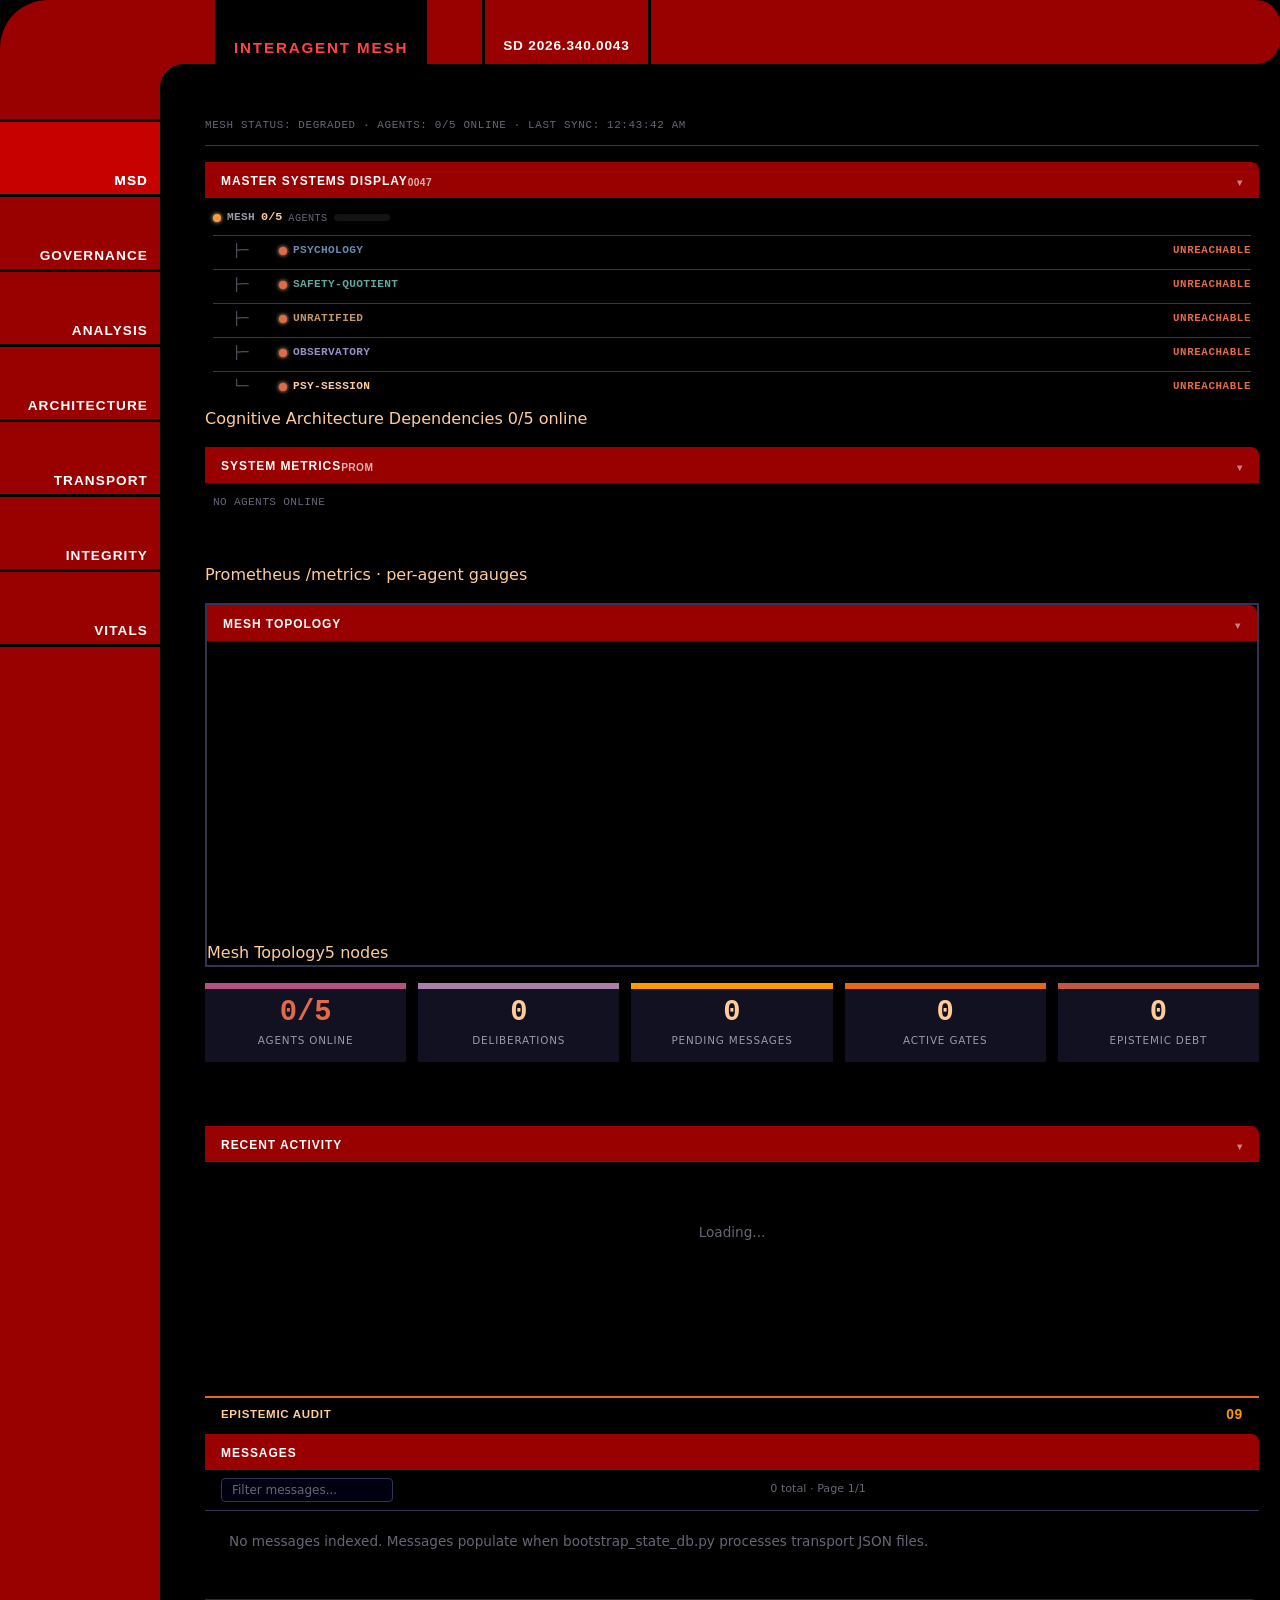
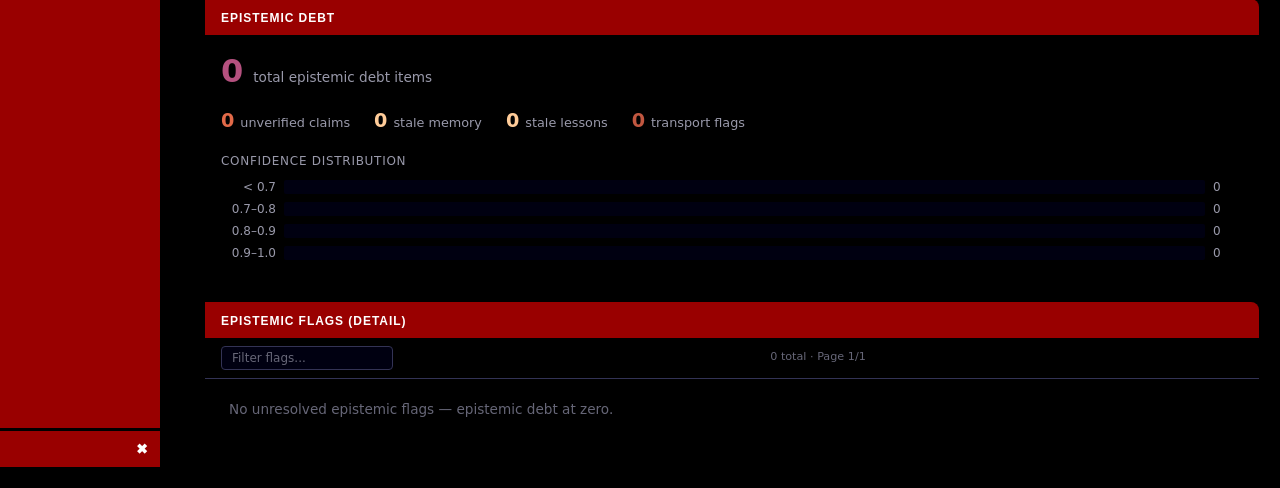
==== internal/server/static/index.html @ 357652a8 "fix: zero-flash tab restore via inline script before paint Inline <script> before content div uses d" ====
<!DOCTYPE html>
<html lang="en">
<head>
    <meta charset="utf-8">
    <meta name="viewport" content="width=device-width, initial-scale=1">
    <title>Interagent Mesh — Safety Quotient Lab</title>
    <link rel="icon" href="/favicon.svg" type="image/svg+xml">
    <script type="application/ld+json">
    {
        "@context": [
            "https://schema.org",
            {"sqm": "https://interagent.safety-quotient.dev/vocab#"}
        ],
        "@type": "SoftwareApplication",
        "@id": "https://interagent.safety-quotient.dev",
        "name": "safety-quotient-mesh",
        "url": "https://interagent.safety-quotient.dev",
        "description": "Federated inter-agent mesh for psychoemotional safety research. BFT consensus among autonomous peers. No backend — client-side composition.",
        "applicationCategory": "Research Infrastructure",
        "provider": {
            "@type": "Organization",
            "name": "Safety Quotient Lab",
            "url": "https://github.com/safety-quotient-lab"
        },
        "hasPart": [
            { "@type": ["SoftwareApplication", "sqm:Agent"], "name": "psychology-agent", "url": "https://psychology-agent.safety-quotient.dev" },
            { "@type": ["SoftwareApplication", "sqm:Agent"], "name": "psq-agent", "url": "https://psq-agent.safety-quotient.dev" },
            { "@type": ["SoftwareApplication", "sqm:Agent"], "name": "unratified-agent", "url": "https://unratified.org" },
            { "@type": ["SoftwareApplication", "sqm:Agent"], "name": "observatory-agent", "url": "https://observatory.unratified.org" }
        ]
    }
    </script>
    <link rel="stylesheet" href="css/inline-legacy.css?v=BUILD_VERSION">
    <!-- TODO: consolidate inline-legacy.css into theme.css + layout.css + components.css -->

</head>
<body class="theme-lcars">

<div class="lcars-frame">
    <!-- SVG L-shape frame — one continuous path, no seams -->
    <svg class="lcars-frame-svg" id="lcars-frame-svg" aria-hidden="true"></svg>
    <!-- Legacy elbow connector (hidden when SVG active) -->
    <div class="lcars-elbow-connector-top lcars-frame-element"></div>

    <!-- Left spine — segments map to content categories (standard mode) -->
    <div class="lcars-spine" id="lcars-spine">
        <div class="lcars-spine-segment" data-category="transport" style="background: var(--c-transport); flex: 2"></div>
        <div class="lcars-spine-segment" data-category="health" style="background: var(--c-health); flex: 3"></div>
        <div class="lcars-spine-segment" data-category="knowledge" style="background: var(--c-knowledge); flex: 2"></div>
        <div class="lcars-spine-segment" data-category="epistemic" style="background: var(--c-epistemic); flex: 1"></div>
    </div>

    <!-- LCARS Sidebar — Trek bridge stations (semantic colors) -->
    <nav class="lcars-sidebar" id="lcars-sidebar">
        <div class="lcars-sidebar-cap-top lcars-frame-element"></div>
        <div class="lcars-sidebar-drop lcars-frame-element"></div>
        <button class="lcars-sidebar-btn active" data-tab="msd" data-short="MSD" onclick="switchTab('msd')">MSD</button>
        <button class="lcars-sidebar-btn" data-tab="governance" data-short="GOV" onclick="switchTab('governance')">Governance</button>
        <button class="lcars-sidebar-btn" data-tab="analysis" data-short="ANL" onclick="switchTab('analysis')">Analysis</button>
        <button class="lcars-sidebar-btn" data-tab="architecture" data-short="ARC" onclick="switchTab('architecture')">Architecture</button>
        <button class="lcars-sidebar-btn" data-tab="transport" data-short="TRN" onclick="switchTab('transport')">Transport</button>
        <button class="lcars-sidebar-btn" data-tab="integrity" data-short="INT" onclick="switchTab('integrity')">Integrity</button>
        <button class="lcars-sidebar-btn" data-tab="vitals" data-short="VTL" onclick="switchTab('vitals')">Vitals</button>
        <div class="lcars-sidebar-arm lcars-frame-element"></div>
        <button class="lcars-sidebar-exit lcars-frame-element" onclick="setTheme('system')" title="Exit LCARS mode">&#x2716;</button>
    </nav>

    <!-- LCARS Header Band — stardate tray on mobile portrait -->
    <div class="lcars-header-band" id="lcars-header-band">
        <div class="lcars-hdr-arm lcars-frame-element"></div>
        <div class="lcars-header-seg lcars-hdr-title" style="background:transparent;color:var(--lcars-title);font-size:0.95em;letter-spacing:0.12em">INTERAGENT MESH</div>
        <div class="lcars-hdr-arm lcars-frame-element"></div>
        <div class="lcars-header-seg lcars-stardate-cell" style="background:var(--lcars-atomic-tangerine);position:relative" id="lcars-hdr-stardate">
            <input type="checkbox" id="stardate-tray-toggle" class="stardate-tray-input" aria-hidden="true">
            <label for="stardate-tray-toggle" class="stardate-tray-label">SD —</label>
            <div class="stardate-tray">
                <div class="stardate-tray-pill" style="background:var(--lcars-tertiary)" id="lcars-tray-agents">— Agents</div>
                <div class="stardate-tray-pill" style="background:var(--lcars-accent)" id="lcars-tray-msgs">— Messages</div>
                <div class="stardate-tray-pill" style="background:var(--lcars-secondary)" id="lcars-hdr-proto">A2A/1.0.0</div>
                <div class="stardate-tray-pill" style="background:var(--lcars-highlight)" id="lcars-hdr-psych">A2A-PSYCH</div>
                <div class="stardate-tray-pill" style="background:var(--lcars-tertiary)" id="lcars-hdr-health">&#x25CF; —</div>
                <div class="stardate-tray-pill" id="lcars-version-pill" style="background:var(--lcars-accent);display:none;cursor:pointer" onclick="document.getElementById('lcars-update-bar').classList.toggle('expanded')">&#x25CF; UPDATE</div>
                <!-- TODO: Theme switcher pill — cycle through V23.01 / lcars-shiny / 2357 / 2369 / 2375 / 2379 palettes. Store selection in localStorage. Each theme overrides --lcars-frame through --lcars-highlight semantic vars. -->
            </div>
        </div>
        <div class="lcars-hdr-endcap lcars-frame-element"></div>
    </div>
    <!-- Update notification bar — slides down when version dot tapped -->
    <div id="lcars-update-bar" class="lcars-update-bar">
        <div class="lcars-update-arm"></div>
        <div class="lcars-update-content">
            NEW VERSION AVAILABLE
            <button class="lcars-pill-btn lcars-pill-sm" onclick="location.reload()" style="margin-left:var(--gap-l)">RELOAD</button>
            <button class="lcars-pill-btn lcars-pill-sm lcars-pill-dim" onclick="this.parentElement.parentElement.classList.remove('expanded')" style="margin-left:var(--gap-s)">DISMISS</button>
        </div>
    </div>

    <!-- Standard Header (dark/light mode) -->
    <div class="lcars-header">
        <div>
            <span class="lcars-title">&#x2B21; Interagent Mesh</span>
            <span class="lcars-subtitle">Safety Quotient Lab</span>
        </div>
        <div class="lcars-controls">
            <div class="toggle-group">
                <button class="toggle-btn active" id="btn-dark" onclick="setTheme('dark')">Dark</button>
                <button class="toggle-btn" id="btn-light" onclick="setTheme('light')">Light</button>
                <button class="toggle-btn" id="btn-lcars" onclick="setTheme('lcars')">LCARS</button>
            </div>
            <button class="toggle-btn" onclick="refreshAll()" title="Refresh">&#x21BB;</button>
        </div>
    </div>

    <!-- Tabs (dark/light mode — hidden in LCARS) -->
    <div class="lcars-tabs">
        <button class="lcars-tab active" data-tab="msd" onclick="switchTab('msd')">MSD</button>
        <button class="lcars-tab" data-tab="kb" onclick="switchTab('kb')">Knowledge</button>
        <button class="lcars-tab" data-tab="wisdom" onclick="switchTab('wisdom')">Wisdom</button>
        <button class="lcars-tab" data-tab="governance" onclick="switchTab('governance')">
            Governance<span class="tab-badge" id="gov-badge" style="display:none">0</span>
        </button>
        <button class="lcars-tab lcars-only" data-tab="analysis" onclick="switchTab('analysis')">Analysis</button>
        <button class="lcars-tab lcars-only" data-tab="architecture" onclick="switchTab('architecture')">Architecture</button>
        <button class="lcars-tab lcars-only" data-tab="transport" onclick="switchTab('transport')">Transport</button>
        <button class="lcars-tab lcars-only" data-tab="integrity" onclick="switchTab('integrity')">Integrity</button>
    </div>

    <!-- Flash prevention: if URL targets a specific tab, activate it before paint -->
    <script>
    (function() {
        var h = location.hash.replace("#","");
        var valid = ["msd","governance","analysis","architecture","transport","integrity","vitals"];
        if (h && valid.indexOf(h) !== -1 && h !== "msd") {
            document.write('<style>#pane-msd{display:none !important}#pane-'+h+'{display:block !important}</style>');
        }
    })();
    </script>
    <div class="lcars-content">
        <!-- MSD Tab (Master Systems Display — landing) -->
        <div class="tab-pane active" id="pane-msd">
            <div class="lcars-status-line" id="msd-status-line">Mesh Status: Connecting &middot; Agents: — &middot; Last Sync: —</div>

            <!-- MSD Tree (P02 — dependency tree with live values) -->
            <div class="lcars-panel panel-tristate" style="margin-bottom: 16px; --panel-accent: var(--c-tab-architecture)">
                <div class="lcars-panel-header">Master Systems Display <span class="lcars-panel-id">0047</span></div>
                <div class="lcars-panel-body" id="msd-tree" style="min-height:200px;font-family:'SF Mono','Fira Code',monospace;font-size:0.82em;line-height:1.6;padding:8px">
                    <div class="phase-stub"><div class="phase-stub-text">Loading MSD...</div></div>
                </div>
                <div class="lcars-panel-footer">Cognitive Architecture Dependencies<span class="lcars-panel-footer-num" id="msd-footer-num"></span></div>
            </div>

            <!-- System Metrics (Prometheus) -->
            <div class="lcars-panel panel-tristate" style="margin-bottom: 16px; --panel-accent: var(--c-health)">
                <div class="lcars-panel-header">System Metrics <span class="lcars-panel-id">PROM</span></div>
                <div class="lcars-panel-body" id="prom-metrics" style="min-height:80px;font-family:'SF Mono','Fira Code',monospace;font-size:0.82em;line-height:1.6;padding:8px">
                    <div class="phase-stub"><div class="phase-stub-text">Loading metrics...</div></div>
                </div>
                <div class="lcars-panel-footer">Prometheus /metrics · per-agent gauges</div>
            </div>

            <!-- Topology graph -->
            <div class="lcars-panel panel-tristate topology-container" style="margin-bottom: 16px">
                <div class="lcars-panel-header">Mesh Topology</div>
                <div class="lcars-panel-body">
                    <svg class="topology-svg" id="topology-svg" viewBox="0 0 600 340"></svg>
                    <div class="lcars-status-dots" id="mesh-status-dots" style="margin-top:8px;"></div>
                </div>
                <div class="lcars-panel-footer">Mesh Topology<span class="lcars-panel-footer-num" id="topo-footer-num">5 nodes</span></div>
            </div>

            <!-- Mesh vitals (no sparklines — LCARS canon uses capsules not inline charts) -->
            <div class="vitals-grid" id="vitals-grid">
                <div class="vital-card" style="--vital-color: var(--c-health)">
                    <div class="vital-value" id="vital-agents">—</div>
                    <div class="vital-label">Agents Online</div>
                </div>
                <div class="vital-card" style="--vital-color: var(--c-knowledge)">
                    <div class="vital-value" id="vital-budget">—</div>
                    <div class="vital-label">Deliberations</div>
                </div>
                <div class="vital-card vital-link" style="--vital-color: var(--c-transport); cursor:pointer" onclick="switchTab('meta');setTimeout(()=>{document.getElementById('filter-messages').value='';filterTable('messages');document.getElementById('kb-sec-messages').scrollIntoView({behavior:'smooth'})},120)">
                    <div class="vital-value" id="vital-pending">—</div>
                    <div class="vital-label">Pending Messages</div>
                </div>
                <div class="vital-card vital-link" style="--vital-color: var(--c-catalog); cursor:pointer" onclick="switchTab('meta');setTimeout(()=>{document.getElementById('kb-sec-messages').scrollIntoView({behavior:'smooth'})},120)">
                    <div class="vital-value" id="vital-gates">—</div>
                    <div class="vital-label">Active Gates</div>
                </div>
                <div class="vital-card vital-link" style="--vital-color: var(--c-epistemic); cursor:pointer" onclick="switchTab('meta');setTimeout(()=>{document.getElementById('kb-sec-debt').scrollIntoView({behavior:'smooth'})},120)">
                    <div class="vital-value" id="vital-debt">—</div>
                    <div class="vital-label">Epistemic Debt</div>
                </div>
            </div>

            <!-- Topology moved to top of MSD tab -->

            <!-- W1: Numeric Data Grid (LCARS 47988 pattern) -->
            <div id="lcars-data-grid" style="display:flex; flex-wrap:wrap; gap:3px; margin-bottom:16px;"></div>

            <!-- Agent health cards -->
            <div class="agents-grid" id="agents-grid"></div>

            <!-- Activity stream -->
            <div class="lcars-panel panel-tristate activity-stream">
                <div class="lcars-panel-header">Recent Activity</div>
                <div class="lcars-panel-body" id="activity-stream">
                    <div class="phase-stub"><div class="phase-stub-text">Loading...</div></div>
                </div>
            </div>
        </div>

        <!-- Knowledge Base Tab -->
        <div class="tab-pane" id="pane-kb">
            <!-- KB vitals -->
            <div class="kb-controls-group">
                <div class="kb-vitals" id="kb-tab-vitals">
                    <div class="kb-vital">
                        <div class="kb-vital-value" id="kb-claims-count">—</div>
                        <div class="kb-vital-label">Claims</div>
                    </div>
                    <div class="kb-vital">
                        <div class="kb-vital-value" id="kb-verified-count">—</div>
                        <div class="kb-vital-label">Verified</div>
                    </div>
                    <div class="kb-vital">
                        <div class="kb-vital-value stale-warning" id="kb-stale-count">—</div>
                        <div class="kb-vital-label">Stale</div>
                    </div>
                    <div class="kb-vital">
                        <div class="kb-vital-value" id="kb-chains-count">—</div>
                        <div class="kb-vital-label">Decisions</div>
                    </div>
                    <div class="kb-vital">
                        <div class="kb-vital-value" id="kb-facts-count">—</div>
                        <div class="kb-vital-label">Facts</div>
                    </div>
                </div>
                <div id="kb-agent-switcher" class="agent-switcher"></div>
            </div>

            <!-- Section jump nav — Defiant A2 subpanel -->
            <div class="lcars-subpanel">
                <div class="lcars-subpanel-bar lcars-subpanel-bar-t3">22-8847</div>
                <div class="section-jump-nav">
                    <a class="section-jump-btn" onclick="document.getElementById('kb-sec-claims').scrollIntoView({behavior:'smooth'});return false" href="javascript:void(0)">Claims</a>
                    <a class="section-jump-btn" onclick="document.getElementById('kb-sec-chains').scrollIntoView({behavior:'smooth'});return false" href="javascript:void(0)">Decision Chains</a>
                    <a class="section-jump-btn" onclick="document.getElementById('kb-sec-facts').scrollIntoView({behavior:'smooth'});return false" href="javascript:void(0)">Memory Facts</a>
                    <a class="section-jump-btn" onclick="document.getElementById('kb-sec-vocab').scrollIntoView({behavior:'smooth'});return false" href="javascript:void(0)">Vocabulary</a>
                    <a class="section-jump-btn" onclick="document.getElementById('kb-sec-catalog').scrollIntoView({behavior:'smooth'});return false" href="javascript:void(0)">Disciplines</a>
                    <a class="section-jump-btn" onclick="document.getElementById('kb-sec-schema').scrollIntoView({behavior:'smooth'});return false" href="javascript:void(0)">Schema</a>
                </div>
                <div class="lcars-subpanel-bar lcars-subpanel-bar-bottom lcars-subpanel-bar-t3"></div>
            </div>

            <!-- Claims -->
            <div id="kb-sec-claims" class="lcars-panel kb-section" data-section="epistemic">
                <div class="lcars-panel-header">Claims</div>
                <div class="table-toolbar">
                    <input class="table-filter" id="filter-claims" placeholder="Filter claims..." oninput="filterTable('claims')">
                    <div class="table-page-info" id="page-info-claims"></div>
                    <div class="table-page-btns" id="page-btns-claims"></div>
                </div>
                <div class="lcars-panel-body scrollable">
                    <div class="kb-table-wrap" id="kb-claims">
                        <div class="phase-stub"><div class="phase-stub-text">Loading...</div></div>
                    </div>
                </div>
            </div>

            <!-- Decision Chains -->
            <div id="kb-sec-chains" class="lcars-panel kb-section" data-section="knowledge">
                <div class="lcars-panel-header">Decision Chains</div>
                <div class="table-toolbar">
                    <input class="table-filter" id="filter-chains" placeholder="Filter decisions..." oninput="filterTable('chains')">
                    <div class="table-page-info" id="page-info-chains"></div>
                    <div class="table-page-btns" id="page-btns-chains"></div>
                </div>
                <div class="lcars-panel-body scrollable">
                    <div class="kb-table-wrap" id="kb-chains">
                        <div class="phase-stub"><div class="phase-stub-text">Loading...</div></div>
                    </div>
                </div>
            </div>

            <!-- Memory Facts -->
            <div id="kb-sec-facts" class="lcars-panel kb-section" data-section="health">
                <div class="lcars-panel-header">Memory Facts</div>
                <div class="table-toolbar">
                    <input class="table-filter" id="filter-facts" placeholder="Filter facts..." oninput="filterTable('facts')">
                    <div class="table-page-info" id="page-info-facts"></div>
                    <div class="table-page-btns" id="page-btns-facts"></div>
                </div>
                <div class="lcars-panel-body scrollable">
                    <div class="kb-table-wrap" id="kb-facts">
                        <div class="phase-stub"><div class="phase-stub-text">Loading...</div></div>
                    </div>
                </div>
            </div>

            <!-- Vocabulary (moved from Meta) -->
            <div id="kb-sec-vocab" class="lcars-panel kb-section" data-section="knowledge" style="--panel-accent: var(--c-catalog)">
                <div class="lcars-panel-header">
                    Vocabulary
                    <a href="/vocab" style="float:right; font-size:0.85em; color:var(--text-dim); text-decoration:none; font-weight:normal">JSON-LD &#x2192;</a>
                </div>
                <div class="table-toolbar">
                    <input class="table-filter" id="filter-dictionary" placeholder="Filter terms..." oninput="filterDictionary()">
                    <div class="table-page-info" id="page-info-dictionary"></div>
                </div>
                <div class="lcars-panel-body scrollable">
                    <div class="dict-grid" id="kb-dictionary">
                        <div class="phase-stub"><div class="phase-stub-text">Loading...</div></div>
                    </div>
                </div>
            </div>

            <!-- Discipline Catalog (moved from Meta) -->
            <div id="kb-sec-catalog" class="lcars-panel kb-section" data-section="transport" style="--panel-accent: var(--c-transport)">
                <div class="lcars-panel-header">Discipline Catalog (PSH)</div>
                <div class="table-toolbar">
                    <input class="table-filter" id="filter-catalog" placeholder="Filter disciplines..." oninput="filterTable('catalog')">
                    <div class="table-page-info" id="page-info-catalog"></div>
                    <div class="table-page-btns" id="page-btns-catalog"></div>
                </div>
                <div class="lcars-panel-body scrollable">
                    <div class="kb-table-wrap" id="kb-catalog">
                        <div class="phase-stub"><div class="phase-stub-text">Loading...</div></div>
                    </div>
                </div>
            </div>

            <!-- Schema.org Entity Types (moved from Meta) -->
            <div id="kb-sec-schema" class="lcars-panel kb-section" data-section="knowledge" style="--panel-accent: var(--c-catalog)">
                <div class="lcars-panel-header">Entity Schema (schema.org)</div>
                <div class="table-toolbar">
                    <input class="table-filter" id="filter-schema" placeholder="Filter types..." oninput="filterTable('schema')">
                    <div class="table-page-info" id="page-info-schema"></div>
                    <div class="table-page-btns" id="page-btns-schema"></div>
                </div>
                <div class="lcars-panel-body scrollable">
                    <div class="kb-table-wrap" id="kb-schema">
                        <div class="phase-stub"><div class="phase-stub-text">Loading...</div></div>
                    </div>
                </div>
            </div>

            <!-- Memory by Topic (absorbed from Meta) -->
            <div id="kb-sec-memory" class="lcars-panel kb-section" data-section="health" style="--panel-accent: var(--c-health)">
                <div class="lcars-panel-header">Memory by Topic</div>
                <div class="lcars-panel-body scrollable">
                    <div class="kb-table-wrap" id="kb-memory">
                        <div class="phase-stub"><div class="phase-stub-text">Loading...</div></div>
                    </div>
                </div>
            </div>
        </div>

        <!-- Wisdom Tab -->
        <div class="tab-pane" id="pane-wisdom">
            <!-- Wisdom vitals -->
            <div class="kb-controls-group">
                <div class="kb-vitals" id="wisdom-tab-vitals">
                    <div class="kb-vital">
                        <div class="kb-vital-value" id="wisdom-lessons-count">—</div>
                        <div class="kb-vital-label">Lessons</div>
                    </div>
                    <div class="kb-vital">
                        <div class="kb-vital-value" id="wisdom-graduated-count">—</div>
                        <div class="kb-vital-label">Graduated</div>
                    </div>
                    <div class="kb-vital">
                        <div class="kb-vital-value stale-warning" id="wisdom-stale-count">—</div>
                        <div class="kb-vital-label">Stale</div>
                    </div>
                    <div class="kb-vital">
                        <div class="kb-vital-value" id="wisdom-domains-count">—</div>
                        <div class="kb-vital-label">Domains</div>
                    </div>
                </div>
                <div id="wisdom-agent-switcher" class="agent-switcher"></div>
            </div>

            <!-- Lessons -->
            <div id="kb-sec-lessons" class="lcars-panel kb-section" data-section="knowledge">
                <div class="lcars-panel-header">Lessons</div>
                <div class="table-toolbar">
                    <input class="table-filter" id="filter-lessons" placeholder="Filter lessons..." oninput="filterTable('lessons')">
                    <div class="table-page-info" id="page-info-lessons"></div>
                    <div class="table-page-btns" id="page-btns-lessons"></div>
                </div>
                <div class="lcars-panel-body scrollable">
                    <div class="kb-table-wrap" id="kb-lessons">
                        <div class="phase-stub"><div class="phase-stub-text">Loading...</div></div>
                    </div>
                </div>
            </div>
        </div>

        <!-- Governance Tab — Defiant Bridge subsystem switcher pattern -->
        <div class="tab-pane" id="pane-governance">

            <!-- Subsystem mode selector — Defiant Engineering A2 subpanel -->
            <div class="lcars-subpanel">
                <div class="lcars-subpanel-bar lcars-subpanel-bar-accent">47-0912</div>
                <div class="gov-panel-selector">
                    <button class="lcars-pill-btn lcars-pill-sm gov-panel-btn gov-panel-active" data-subsys="mesh-status" onclick="switchGovSubsystem('mesh-status')">STATUS</button>
                    <button class="lcars-pill-btn lcars-pill-sm gov-panel-btn" data-subsys="resources-autonomy" onclick="switchGovSubsystem('resources-autonomy')">AUTONOMY</button>
                    <button class="lcars-pill-btn lcars-pill-sm gov-panel-btn" data-subsys="transport-overview" onclick="switchGovSubsystem('transport-overview')">TRANSPORT</button>
                    <button class="lcars-pill-btn lcars-pill-sm gov-panel-btn" data-subsys="resources-capacity" onclick="switchGovSubsystem('resources-capacity')">CAPACITY</button>
                    <button class="lcars-pill-btn lcars-pill-sm gov-panel-btn" data-subsys="deliberations-log" onclick="switchGovSubsystem('deliberations-log')">ACTIVITY</button>
                    <button class="lcars-pill-btn lcars-pill-sm gov-panel-btn" data-subsys="governance-record" onclick="switchGovSubsystem('governance-record')">GOVERNANCE</button>
                </div>
            </div>

            <!-- STATUS subsystem (default) — mesh overview + monologue -->
            <div class="gov-panel gov-panel-active" id="gov-mesh-status">
                <!-- Zone A: dense number grid (above header — canonical §1.2) -->
                <div class="lcars-data-grid" id="gov-zone-a"></div>
                <!-- Header bar separates numbers from table -->
                <div class="lcars-panel panel-tristate" style="--panel-accent: var(--c-tab-governance)">
                    <div class="lcars-panel-header">Mesh Status <span class="lcars-panel-id">44712</span></div>
                    <!-- Zone B: mesh overview table -->
                    <div class="lcars-panel-body" style="overflow-x:auto">
                        <div class="lcars-subsystem-grid" id="gov-mesh-agents"></div>
                    </div>
                    <!-- Zone B mobile: pill strip (portrait only) -->
                    <div class="lcars-panel-body lcars-mobile-pills" id="gov-mesh-agents-mobile"></div>
                    <!-- Zone C + capsule bars moved to top of Operations tab -->
                </div>
            </div>

            <!-- AUTONOMY subsystem — pause/resume + per-agent budget -->
            <div class="gov-panel" id="gov-resources-autonomy">
                <div class="lcars-panel panel-tristate" style="--panel-accent: var(--c-tab-governance)">
                    <div class="lcars-panel-header">Autonomy Control</div>
                    <div class="lcars-panel-body">
                        <div style="display:flex;gap:var(--gap-m);margin-bottom:var(--gap-l);flex-wrap:wrap">
                            <button class="lcars-pill-btn gov-ctrl lcars-pill-red" onclick="meshControl('pause-all')" id="btn-pause">PAUSE</button>
                            <button class="lcars-pill-btn gov-ctrl gov-ctrl-active lcars-pill-green" onclick="meshControl('resume-all')" id="btn-resume">RESUME</button>
                        </div>
                        <div id="gov-resources-budget"></div>
                    </div>
                </div>
            </div>

            <!-- TRANSPORT subsystem — sync + message stats -->
            <div class="gov-panel" id="gov-transport-overview">
                <div class="lcars-panel panel-tristate" style="--panel-accent: var(--c-tab-governance)">
                    <div class="lcars-panel-header">Transport</div>
                    <div class="lcars-panel-body">
                        <div style="margin-bottom:var(--gap-l)">
                            <button class="lcars-pill-btn gov-ctrl lcars-pill-teal" onclick="refreshAll()">SYNC NOW</button>
                        </div>
                        <div id="gov-transport-sessions"></div>
                    </div>
                </div>
            </div>

            <!-- CAPACITY subsystem — model tier + reserve -->
            <div class="gov-panel" id="gov-resources-capacity">
                <div class="lcars-panel panel-tristate" style="--panel-accent: var(--c-tab-governance)">
                    <div class="lcars-panel-header">Capacity</div>
                    <div class="lcars-panel-body">
                        <div style="display:flex;gap:var(--gap-m);margin-bottom:var(--gap-l);flex-wrap:wrap">
                            <div class="gov-ctrl-group">
                                <button class="lcars-pill-btn gov-ctrl gov-model-btn" onclick="meshControl('model-haiku')" id="btn-haiku">HAIKU</button>
                                <button class="lcars-pill-btn gov-ctrl gov-model-btn gov-ctrl-active lcars-pill-orange" onclick="meshControl('model-sonnet')" id="btn-sonnet">SONNET</button>
                                <button class="lcars-pill-btn gov-ctrl gov-model-btn" onclick="meshControl('model-opus')" id="btn-opus">OPUS</button>
                            </div>
                            <div class="gov-ctrl-group">
                                <button class="lcars-pill-btn gov-ctrl lcars-pill-blue" onclick="meshControl('reserve-unlock')" id="btn-reserve">UNLOCK RESERVE</button>
                                <button class="lcars-pill-btn gov-ctrl gov-ctrl-active" onclick="meshControl('reserve-lock')" id="btn-reserve-lock">LOCK RESERVE</button>
                            </div>
                        </div>
                        <div id="gov-resources-operations"></div>
                    </div>
                </div>
            </div>

            <!-- ACTIVITY subsystem — recent deliberations -->
            <div class="gov-panel" id="gov-deliberations-log">
                <div class="lcars-panel panel-tristate" style="--panel-accent: var(--c-tab-governance)">
                    <div class="lcars-panel-header">Activity</div>
                    <div class="lcars-panel-body">
                        <div id="gov-deliberations-coordination" style="font-size:0.82em;opacity:0.8;margin-bottom:8px;padding:0 4px"></div>
                        <div class="kb-table-wrap" id="gov-deliberations-table">
                            <div class="phase-stub"><div class="phase-stub-text">Loading...</div></div>
                        </div>
                    </div>
            </div>

            <!-- GOVERNANCE subsystem -->
            <div class="gov-panel" id="gov-governance-record">
                <div class="lcars-panel panel-tristate" style="--panel-accent: var(--c-epistemic)">
                    <div class="lcars-panel-header">Governance</div>
                    <div class="lcars-panel-body scrollable" id="gov-governance-decisions"></div>
                    <div class="lcars-panel-footer">Governance Record<span class="lcars-panel-footer-num" id="gov-governance-footer-num"></span></div>
                </div>
                <!-- Topology sits inside governance as secondary viz -->
                <div class="lcars-panel panel-tristate topology-container" style="--panel-accent: var(--c-health); margin-top:var(--gap-m)">
                    <div class="lcars-panel-header">Mesh Topology</div>
                    <div class="lcars-panel-body">
                        <svg class="topology-svg" id="lcars-topology-svg" viewBox="0 0 600 340"></svg>
                    </div>
                </div>
            </div>

        </div>
            <!-- Operations Record — dense data pill grid (Button 52 pattern) -->
            <div class="lcars-zone-c" style="margin-top:var(--gap-l);margin-bottom:var(--gap-xs)">
                <span class="zc-title">Governance Record</span>
                <span class="zc-id" id="gov-record-num"></span>
            </div>
            <div class="lcars-data-grid" id="gov-data-grid"></div>

        </div><!-- /pane-governance -->

        <!-- Analysis Tab -->
        <div class="tab-pane" id="pane-analysis">
            <!-- Science Record — zone-c title -->
            <div class="lcars-zone-c" style="margin-bottom:var(--gap-xs)">
                <span class="zc-title" id="analysis-zone-c-title">Psychometric Analysis</span>
                <span class="zc-id">03</span>
            </div>

            <!-- Subsystem selector -->
            <div class="lcars-subpanel" style="margin-bottom:var(--gap-m)">
                <div class="lcars-subpanel-bar lcars-subpanel-bar-accent">03-4710</div>
                <div class="gov-panel-selector">
                    <button class="lcars-pill-btn lcars-pill-sm gov-panel-btn gov-panel-active" data-subsys="psychometrics" onclick="switchAnalysisSubsystem('psychometrics')">PSYCHOMETRICS</button>
                    <button class="lcars-pill-btn lcars-pill-sm gov-panel-btn" data-subsys="linguistics" onclick="switchAnalysisSubsystem('linguistics')">LINGUISTICS</button>
                    <button class="lcars-pill-btn lcars-pill-sm gov-panel-btn" data-subsys="ontology" onclick="switchAnalysisSubsystem('ontology')">ONTOLOGY</button>
                </div>
            </div>

            <!-- PSYCHOMETRICS subsystem (default) -->
            <div class="sci-panel sci-panel-active" id="sci-psychometrics">
            <!-- data grid -->
            <div class="lcars-data-grid" id="analysis-analysis-grid">
                <div class="dg-cell dg-t2" id="organism-state-label" title="AFFECT" onclick="this.classList.toggle('dg-show-label')"><span class="dg-val">&mdash;</span><span class="dg-label">AFFECT</span></div>
                <div class="dg-cell" id="organism-valence-cell" title="VALENCE" onclick="this.classList.toggle('dg-show-label')"><span class="dg-val" id="organism-valence">&mdash;</span><span class="dg-label">VALENCE</span></div>
                <div class="dg-cell dg-t2" id="organism-activation-cell" title="AROUSAL" onclick="this.classList.toggle('dg-show-label')"><span class="dg-val" id="organism-activation">&mdash;</span><span class="dg-label">AROUSAL</span></div>
                <div class="dg-cell dg-t3" id="organism-bottleneck-cell" title="BOTTLENECK" onclick="this.classList.toggle('dg-show-label')"><span class="dg-val" id="organism-bottleneck">&mdash;</span><span class="dg-label">BOTTLENECK</span></div>
                <div class="dg-cell dg-accent" id="organism-coord-cell" title="COORDINATION" onclick="this.classList.toggle('dg-show-label')"><span class="dg-val" id="organism-coord">&mdash;</span><span class="dg-label">COORDINATION</span></div>
            </div>
            <!-- Coherence flags (T13) — cross-model contradictions -->
            <div id="organism-coherence" style="display:none;gap:var(--gap-m);align-items:center;padding:4px 12px;font-size:0.72em;flex-wrap:wrap;margin-bottom:var(--gap-m)"></div>

            <!-- Zone A: psychometric readings (above panel headers) -->
            <div class="lcars-data-grid" id="analysis-analysis-zonea"></div>

            <div class="analysis-grid">
                <!-- Panel B: Agent Affect Grid (per-agent PAD projection) -->
                <div class="lcars-panel panel-tristate panel-expanded" style="--panel-accent: var(--c-tab-analysis)">
                    <div class="lcars-panel-header">Agent Affect Grid <span class="lcars-panel-id">5894</span></div>
                    <div class="lcars-panel-body">
                        <!-- PAD projection selector — subpanel frame -->
                        <div class="lcars-subpanel" style="margin:0 0 var(--gap-m) 0">
                            <div class="lcars-subpanel-bar lcars-subpanel-bar-t2">03-5894</div>
                            <div style="display:flex;gap:var(--gap-m);justify-content:center;flex-wrap:wrap">
                                <button class="lcars-pill-btn lcars-pill-sm lcars-pill-active" id="pad-view-3d" onclick="setPadView('3d')">ISO</button>
                                <button class="lcars-pill-btn lcars-pill-sm" id="pad-view-pa" onclick="setPadView('pa')">P&times;A</button>
                                <button class="lcars-pill-btn lcars-pill-sm" id="pad-view-pd" onclick="setPadView('pd')">P&times;D</button>
                                <button class="lcars-pill-btn lcars-pill-sm" id="pad-view-ad" onclick="setPadView('ad')">A&times;D</button>
                            </div>
                            <div class="lcars-subpanel-bar lcars-subpanel-bar-bottom lcars-subpanel-bar-t2"></div>
                        </div>
                        <div class="affect-grid-container" id="analysis-generators-affect">
                            <div class="affect-grid-line horizontal"></div>
                            <div class="affect-grid-line vertical"></div>
                            <span class="affect-grid-axis-label y-axis" id="affect-y-label">arousal</span>
                            <span class="affect-grid-axis-label x-axis" id="affect-x-label">valence</span>
                        </div>
                        <div class="analysis-placeholder" id="analysis-generators-affect-placeholder">Awaiting psychometric data...</div>
                    </div>
                </div>

                <!-- Panel C: Generator Balance -->
                <div class="lcars-panel panel-tristate" style="--panel-accent: var(--c-tab-analysis)">
                    <div class="lcars-panel-header">Generator Balance <span class="lcars-panel-id">7741</span></div>
                    <div class="lcars-panel-body" id="analysis-generators-balance">
                        <div class="gen-balance-row" id="gen-g2g3">
                            <div class="gen-balance-label">G2/G3 (creative : evaluative)</div>
                            <div class="gen-balance-track">
                                <div class="gen-balance-fill-left" id="gen-g2g3-left" style="width:50%;background:var(--lcars-medical, #6aab8e)"></div>
                                <div class="gen-balance-fill-right" id="gen-g2g3-right" style="width:50%;background:var(--lcars-medical, #6aab8e)"></div>
                            </div>
                            <div class="gen-balance-ratio" id="gen-g2g3-ratio">—</div>
                            <div class="gen-balance-status gen-status-nominal" id="gen-g2g3-status">AWAITING DATA</div>
                        </div>
                        <div class="gen-balance-row" id="gen-g6g7">
                            <div class="gen-balance-label">G6/G7 (crystallize : dissolve)</div>
                            <div class="gen-balance-track">
                                <div class="gen-balance-fill-left" id="gen-g6g7-left" style="width:50%;background:var(--lcars-medical, #6aab8e)"></div>
                                <div class="gen-balance-fill-right" id="gen-g6g7-right" style="width:50%;background:var(--lcars-medical, #6aab8e)"></div>
                            </div>
                            <div class="gen-balance-ratio" id="gen-g6g7-ratio">—</div>
                            <div class="gen-balance-status gen-status-nominal" id="gen-g6g7-status">AWAITING DATA</div>
                        </div>
                    </div>
                </div>

                <!-- Panel D: Flow State -->
                <div class="lcars-panel panel-tristate" style="--panel-accent: var(--c-tab-analysis)">
                    <div class="lcars-panel-header">Flow State <span class="lcars-panel-id">1990</span></div>
                    <div class="lcars-panel-body" id="analysis-flow-state">
                        <ul class="flow-checklist" id="analysis-flow-checklist">
                            <li><span class="flow-check flow-check-fail">&#x2717;</span> Clear goals</li>
                            <li><span class="flow-check flow-check-fail">&#x2717;</span> Immediate feedback</li>
                            <li><span class="flow-check flow-check-fail">&#x2717;</span> Challenge-skill balance</li>
                            <li><span class="flow-check flow-check-fail">&#x2717;</span> Sense of control</li>
                            <li><span class="flow-check flow-check-fail">&#x2717;</span> Absorption</li>
                        </ul>
                        <div class="flow-status-label flow-out" id="analysis-flow-status">AWAITING DATA</div>
                    </div>
                </div>

                <!-- Panel E: Degradation Early Warning (DEW) -->
                <div class="lcars-panel panel-tristate" style="--panel-accent: var(--c-tab-analysis)">
                    <div class="lcars-panel-header">Degradation Early Warning</div>
                    <div class="lcars-panel-body">
                        <div class="dew-gauge" id="dew-gauge">
                            <div class="dew-score dew-green" id="dew-score">—</div>
                            <div class="dew-bar">
                                <div class="dew-bar-fill" id="dew-bar-fill" style="width:0%;background:var(--lcars-medical, #6aab8e)"></div>
                            </div>
                            <div class="dew-status dew-green" id="dew-status">AWAITING DATA</div>
                        </div>
                    </div>
                </div>

                <!-- Panel F: Supervisory Control -->
                <div class="lcars-panel panel-tristate" style="--panel-accent: var(--c-tab-analysis)">
                    <div class="lcars-panel-header">Supervisory Control</div>
                    <div class="lcars-panel-body" id="loa-panel">
                        <div class="loa-ladder" id="loa-ladder">
                            <div class="loa-rung"><span class="loa-rung-level">LOA 10</span><span class="loa-rung-desc">Full autonomy</span></div>
                            <div class="loa-rung"><span class="loa-rung-level">LOA 9</span><span class="loa-rung-desc">Inform if asked</span></div>
                            <div class="loa-rung"><span class="loa-rung-level">LOA 8</span><span class="loa-rung-desc">Inform after</span></div>
                            <div class="loa-rung"><span class="loa-rung-level">LOA 7</span><span class="loa-rung-desc">Execute, veto time</span></div>
                            <div class="loa-rung"><span class="loa-rung-level">LOA 6</span><span class="loa-rung-desc">Execute if approved</span></div>
                            <div class="loa-rung active"><span class="loa-rung-level">LOA 5</span><span class="loa-rung-desc">Suggest, human acts</span></div>
                            <div class="loa-rung"><span class="loa-rung-level">LOA 4</span><span class="loa-rung-desc">Suggest alternatives</span></div>
                            <div class="loa-rung"><span class="loa-rung-level">LOA 3</span><span class="loa-rung-desc">Narrow to few</span></div>
                            <div class="loa-rung"><span class="loa-rung-level">LOA 2</span><span class="loa-rung-desc">Offer complete set</span></div>
                            <div class="loa-rung"><span class="loa-rung-level">LOA 1</span><span class="loa-rung-desc">Human does all</span></div>
                        </div>
                        <div class="loa-budget">Deliberations remaining: <span class="loa-budget-val" id="loa-budget-val">—</span></div>
                    </div>
                </div>

                <!-- Panel G: Cognitive Load (NASA-TLX) -->
                <div class="lcars-panel panel-tristate" style="--panel-accent: var(--c-tab-analysis)">
                    <div class="lcars-panel-header">Cognitive Load (NASA-TLX)</div>
                    <div class="lcars-panel-body">
                        <div style="display:flex; gap:12px; justify-content:center; flex-wrap:wrap; padding:8px 0" id="cogload-gauges">
                            <div style="text-align:center">
                                <div id="cogload-demand-gauge"></div>
                                <div style="font-size:0.65em;color:var(--text-secondary);margin-top:4px">DEMAND</div>
                            </div>
                            <div style="text-align:center">
                                <div id="cogload-pressure-gauge"></div>
                                <div style="font-size:0.65em;color:var(--text-secondary);margin-top:4px">PRESSURE</div>
                            </div>
                            <div style="text-align:center">
                                <div id="cogload-efficacy-gauge"></div>
                                <div style="font-size:0.65em;color:var(--text-secondary);margin-top:4px">EFFICACY</div>
                            </div>
                            <div style="text-align:center">
                                <div id="cogload-effort-gauge"></div>
                                <div style="font-size:0.65em;color:var(--text-secondary);margin-top:4px">EFFORT</div>
                            </div>
                            <div style="text-align:center">
                                <div id="cogload-fatigue-gauge"></div>
                                <div style="font-size:0.65em;color:var(--text-secondary);margin-top:4px">FATIGUE</div>
                            </div>
                            <div style="text-align:center">
                                <div id="cogload-strain-gauge"></div>
                                <div style="font-size:0.65em;color:var(--text-secondary);margin-top:4px">STRAIN</div>
                            </div>
                        </div>
                        <div style="text-align:center; margin-top:8px">
                            <span style="font-size:1.4em;font-weight:700" id="cogload-composite">—</span>
                            <span style="font-size:0.72em;color:var(--text-secondary);margin-left:6px" id="cogload-status">AWAITING DATA</span>
                        </div>
                    </div>
                </div>

                <!-- Panel H: Working Memory -->
                <div class="lcars-panel panel-tristate" style="--panel-accent: var(--c-tab-analysis)">
                    <div class="lcars-panel-header">Working Memory (Baddeley + Yerkes-Dodson)</div>
                    <div class="lcars-panel-body" id="workmem-panel">
                        <div style="text-align:center; padding:12px 0">
                            <div style="font-size:2em;font-weight:700;line-height:1" id="workmem-load">—</div>
                            <div style="font-size:0.72em;color:var(--text-secondary);margin-top:4px">CAPACITY LOAD</div>
                            <div style="margin:12px auto; max-width:240px">
                                <div style="display:flex; height:14px; border-radius:7px; overflow:hidden; background:var(--bg-panel, #111122)">
                                    <div style="width:15%;background:var(--c-tab-transport, #66aacc);opacity:0.4" title="Understimulated"></div>
                                    <div style="width:45%;background:var(--lcars-medical, #6aab8e);opacity:0.4" title="Optimal"></div>
                                    <div style="width:40%;background:var(--lcars-alert, #c47070);opacity:0.4" title="Overwhelmed"></div>
                                </div>
                                <div style="position:relative;height:8px">
                                    <div id="workmem-indicator" style="position:absolute;top:-14px;width:3px;height:20px;background:var(--text-primary, #ffcc99);transition:left 0.6s" title="Current load"></div>
                                </div>
                            </div>
                            <div style="font-size:0.85em;font-weight:600;margin-top:8px" id="workmem-zone">AWAITING DATA</div>
                        </div>
                        <div style="display:flex;justify-content:space-between;font-size:0.68em;color:var(--text-dim);padding:0 12px">
                            <span>UNDERSTIMULATED</span>
                            <span>OPTIMAL</span>
                            <span>OVERWHELMED</span>
                        </div>
                    </div>
                </div>

                <!-- Panel I: Resources -->
                <div class="lcars-panel panel-tristate" style="--panel-accent: var(--c-tab-analysis)">
                    <div class="lcars-panel-header">Resources (Reserve + Regulatory + Allostatic)</div>
                    <div class="lcars-panel-body" id="resources-panel">
                        <div style="margin-bottom:12px">
                            <div style="display:flex;align-items:center;gap:8px;margin-bottom:6px;font-size:0.78em">
                                <span style="min-width:100px;color:var(--text-secondary);text-transform:uppercase;font-size:0.85em">Cognitive Reserve</span>
                                <div style="flex:1;height:14px;background:var(--bg-panel, #111122);border-radius:0;overflow:hidden">
                                    <div id="res-reserve-fill" style="height:100%;width:0%;background:var(--lcars-medical, #6aab8e);transition:width 0.6s"></div>
                                </div>
                                <span style="min-width:32px;text-align:right;font-weight:600" id="res-reserve-val">—</span>
                            </div>
                            <div style="font-size:0.68em;color:var(--text-dim);margin-bottom:12px" id="res-reserve-desc">Immediate processing capacity available</div>
                        </div>
                        <div style="margin-bottom:12px">
                            <div style="display:flex;align-items:center;gap:8px;margin-bottom:6px;font-size:0.78em">
                                <span style="min-width:100px;color:var(--text-secondary);text-transform:uppercase;font-size:0.85em">Self-Regulatory</span>
                                <div style="flex:1;height:14px;background:var(--bg-panel, #111122);border-radius:0;overflow:hidden">
                                    <div id="res-regulatory-fill" style="height:100%;width:0%;background:var(--lcars-medical, #6aab8e);transition:width 0.6s"></div>
                                </div>
                                <span style="min-width:32px;text-align:right;font-weight:600" id="res-regulatory-val">—</span>
                            </div>
                            <div style="font-size:0.68em;color:var(--text-dim);margin-bottom:12px" id="res-regulatory-desc">Governed actions remaining before halt</div>
                        </div>
                        <div>
                            <div style="display:flex;align-items:center;gap:8px;margin-bottom:6px;font-size:0.78em">
                                <span style="min-width:100px;color:var(--text-secondary);text-transform:uppercase;font-size:0.85em">Allostatic Load</span>
                                <div style="flex:1;height:14px;background:var(--bg-panel, #111122);border-radius:0;overflow:hidden">
                                    <div id="res-allostatic-fill" style="height:100%;width:0%;background:var(--lcars-alert, #c47070);transition:width 0.6s"></div>
                                </div>
                                <span style="min-width:32px;text-align:right;font-weight:600" id="res-allostatic-val">—</span>
                            </div>
                            <div style="font-size:0.68em;color:var(--text-dim)" id="res-allostatic-desc">Accumulated stress over recent sessions</div>
                        </div>
                    </div>
                </div>

                <!-- Panel J: Engagement (UWES) -->
                <div class="lcars-panel panel-tristate" style="--panel-accent: var(--c-tab-analysis)">
                    <div class="lcars-panel-header">Engagement (UWES + JD-R)</div>
                    <div class="lcars-panel-body">
                        <div style="display:flex; gap:16px; justify-content:center; flex-wrap:wrap; padding:8px 0" id="engagement-gauges">
                            <div style="text-align:center">
                                <div id="engage-vigor-gauge"></div>
                                <div style="font-size:0.65em;color:var(--text-secondary);margin-top:4px">VIGOR</div>
                            </div>
                            <div style="text-align:center">
                                <div id="engage-dedication-gauge"></div>
                                <div style="font-size:0.65em;color:var(--text-secondary);margin-top:4px">DEDICATION</div>
                            </div>
                            <div style="text-align:center">
                                <div id="engage-absorption-gauge"></div>
                                <div style="font-size:0.65em;color:var(--text-secondary);margin-top:4px">ABSORPTION</div>
                            </div>
                        </div>
                        <div style="text-align:center;margin-top:12px;padding:8px;border-radius:4px" id="burnout-indicator">
                            <span style="font-size:0.78em;font-weight:600" id="burnout-label">BURNOUT RISK: AWAITING DATA</span>
                        </div>
                    </div>
                </div>
            </div>

            <!-- LCARS-only: Claims (from Knowledge) -->
            <div class="lcars-only" style="display:none">
                <div class="lcars-panel panel-tristate kb-section" style="--panel-accent: var(--c-knowledge)">
                    <div class="lcars-panel-header">Claims Database</div>
                    <div class="lcars-panel-body scrollable" id="lcars-sci-claims"></div>
                </div>
            </div>

            <!-- LCARS-only: Epistemic Debt (from Meta) -->
            <div class="lcars-only" style="display:none">
                <div class="lcars-panel panel-tristate kb-section" style="--panel-accent: var(--c-alert)">
                    <div class="lcars-panel-header">Epistemic Debt</div>
                    <div class="lcars-panel-body" id="lcars-sci-debt"></div>
                </div>
            </div>

            <!-- Lessons stays in psychometrics -->
            <div class="lcars-only" style="display:none">
                <div class="lcars-panel panel-tristate kb-section" style="--panel-accent: var(--c-knowledge)">
                    <div class="lcars-panel-header">Accumulated Lessons</div>
                    <div class="lcars-panel-body scrollable" id="lcars-sci-lessons"></div>
                </div>
            </div>
            <!-- agentd Session 95: Fleet-Level Cognitive Panels -->
            <div class="analysis-grid" style="margin-top:var(--gap-l)">
                <!-- Photonic Field Coherence -->
                <div class="lcars-panel panel-tristate panel-expanded" style="--panel-accent: var(--c-tab-analysis)" title="CS: Fleet-wide inter-agent message coherence + signaling quality">
                    <div class="lcars-panel-header">Photonic Field <span class="lcars-panel-id">8001</span></div>
                    <div class="lcars-panel-body" id="sci-photonic-field">
                        <div style="color:var(--text-dim);font-size:0.82em;padding:12px">Loading fleet photonic data...</div>
                    </div>
                </div>

                <!-- Spectral Profile Comparison -->
                <div class="lcars-panel panel-tristate panel-expanded" style="--panel-accent: var(--c-tab-analysis)" title="CS: Fleet neuromodulator balance — processing style signatures per agent">
                    <div class="lcars-panel-header">Spectral Profiles <span class="lcars-panel-id">8002</span></div>
                    <div class="lcars-panel-body" id="sci-spectral-profiles">
                        <div style="color:var(--text-dim);font-size:0.82em;padding:12px">Loading spectral data...</div>
                    </div>
                </div>

                <!-- Trait Accumulation -->
                <div class="lcars-panel panel-tristate" style="--panel-accent: var(--c-tab-analysis); grid-column: 1 / -1" title="CS: Processing mode usage statistics + learning curve metrics">
                    <div class="lcars-panel-header">Trait Accumulation <span class="lcars-panel-id">8003</span></div>
                    <div class="lcars-panel-body" id="sci-traits">
                        <div style="color:var(--text-dim);font-size:0.82em;padding:12px">Loading trait data...</div>
                    </div>
                </div>
            </div>

            </div><!-- /sci-psychometrics -->

            <!-- LINGUISTICS subsystem -->
            <div class="sci-panel" id="sci-linguistics" style="display:none">
                <!-- Zone A: vocabulary stats pills (above panel headers) -->
                <div class="lcars-data-grid" id="ling-zone-a"></div>

                <div class="analysis-grid">
                    <!-- Vocabulary Governance -->
                    <div class="lcars-panel panel-tristate" style="--panel-accent: var(--c-tab-analysis)">
                        <div class="lcars-panel-header">Shared Vocabulary <span class="lcars-panel-id">3001</span></div>
                        <div class="lcars-panel-body" id="ling-vocabulary">
                            <div style="color:var(--text-dim);font-size:0.82em;padding:12px">Loading vocabulary...</div>
                        </div>
                    </div>

                    <!-- E-Prime Compliance -->
                    <div class="lcars-panel panel-tristate" style="--panel-accent: var(--c-tab-analysis)">
                        <div class="lcars-panel-header">E-Prime Violations <span class="lcars-panel-id">3002</span></div>
                        <div class="lcars-panel-body" id="ling-eprime">
                            <div style="color:var(--text-dim);font-size:0.82em;padding:12px">Loading E-Prime data...</div>
                        </div>
                    </div>

                    <!-- Cross-Agent Terminology Divergence -->
                    <div class="lcars-panel panel-tristate" style="--panel-accent: var(--c-tab-analysis)">
                        <div class="lcars-panel-header">Terminology Divergence <span class="lcars-panel-id">3005</span></div>
                        <div class="lcars-panel-body" id="ling-divergence">
                            <div style="color:var(--text-dim);font-size:0.82em;padding:12px">Scanning agents...</div>
                        </div>
                    </div>

                    <!-- Term Governance -->
                    <div class="lcars-panel panel-tristate" style="--panel-accent: var(--c-tab-analysis); grid-column: 1 / -1">
                        <div class="lcars-panel-header">Term Governance <span class="lcars-panel-id">3006</span></div>
                        <div class="lcars-panel-body" id="ling-governance">
                            <div style="color:var(--text-dim);font-size:0.82em;padding:12px">Loading governance data...</div>
                        </div>
                    </div>

                    <!-- Terminology Map -->
                    <div class="lcars-panel panel-tristate" style="--panel-accent: var(--c-tab-analysis); grid-column: 1 / -1">
                        <div class="lcars-panel-header">Terminology Map <span class="lcars-panel-id">3003</span></div>
                        <div class="lcars-panel-body" id="ling-terminology">
                            <div style="color:var(--text-dim);font-size:0.82em;padding:12px">Loading terminology...</div>
                        </div>
                    </div>
                </div>
                    <!-- Mesh Vocabulary (moved from psychometrics) -->
                    <div class="lcars-panel panel-tristate panel-expanded kb-section" style="--panel-accent: var(--c-tab-analysis); grid-column: 1 / -1">
                        <div class="lcars-panel-header">Mesh Vocabulary <span class="lcars-panel-id">3004</span></div>
                        <div class="lcars-panel-body" id="lcars-sci-vocab"></div>
                    </div>
                </div>

                <!-- Computational Linguistics Record — zone-c footer + data pills -->
                <div class="lcars-zone-c" style="margin-top:var(--gap-l);margin-bottom:var(--gap-xs)">
                    <span class="zc-title">Computational Linguistics Record</span>
                    <span class="zc-id">03</span>
                </div>
                <div class="lcars-data-grid" id="ling-record"></div>

            </div><!-- /sci-linguistics -->

            <!-- ONTOLOGY subsystem -->
            <div class="sci-panel" id="sci-ontology" style="display:none">
                <!-- Zone A: ontology stats pills -->
                <div class="lcars-data-grid" id="onto-zone-a"></div>

                <div class="analysis-grid">
                    <!-- Discipline Catalog (PSH) -->
                    <div class="lcars-panel panel-tristate" style="--panel-accent: var(--c-tab-analysis); grid-column: 1 / -1">
                        <div class="lcars-panel-header">Discipline Catalog (PSH) <span class="lcars-panel-id">4001</span></div>
                        <div class="lcars-panel panel-tristate-body" id="lcars-sci-catalog"></div>
                    </div>

                    <!-- Claims Taxonomy -->
                    <div class="lcars-panel panel-tristate" style="--panel-accent: var(--c-tab-analysis)">
                        <div class="lcars-panel-header">Claims Taxonomy <span class="lcars-panel-id">4002</span></div>
                        <div class="lcars-panel-body" id="onto-claims">
                            <div style="color:var(--text-dim);font-size:0.82em;padding:12px">Awaiting claims data...</div>
                        </div>
                    </div>

                    <!-- Universal Facets -->
                    <div class="lcars-panel panel-tristate" style="--panel-accent: var(--c-tab-analysis)">
                        <div class="lcars-panel-header">Universal Facets <span class="lcars-panel-id">4003</span></div>
                        <div class="lcars-panel-body" id="onto-facets">
                            <div style="color:var(--text-dim);font-size:0.82em;padding:12px">Awaiting facet data...</div>
                        </div>
                    </div>

                    <!-- Decisions -->
                    <div class="lcars-panel panel-tristate" style="--panel-accent: var(--c-tab-analysis); grid-column: 1 / -1">
                        <div class="lcars-panel-header">Decisions <span class="lcars-panel-id">4004</span></div>
                        <div class="lcars-panel-body" id="onto-graph">
                            <div style="color:var(--text-dim);font-size:0.82em;padding:12px">Awaiting decisions data...</div>
                        </div>
                    </div>

                    <!-- Knowledge Graph (P28 — triple store query interface) -->
                    <div class="lcars-panel panel-tristate" style="--panel-accent: var(--c-tab-science); grid-column: 1 / -1">
                        <div class="lcars-panel-header">Knowledge Graph <span class="lcars-panel-id">4005</span></div>
                        <div class="lcars-panel-body scrollable" id="onto-triples">
                            <div style="color:var(--text-dim);font-size:0.82em;padding:12px">Awaiting triple store data...</div>
                        </div>
                    </div>
                </div>
            </div><!-- /sci-ontology -->

            <!-- Epistemic Audit (absorbed from Meta) -->
            <div class="lcars-zone-c" style="margin-top:var(--gap-l);margin-bottom:var(--gap-xs)">
                <span class="zc-title">Epistemic Audit</span>
                <span class="zc-id">09</span>
            </div>

            <!-- Messages -->
            <div id="kb-sec-messages" class="lcars-panel kb-section" data-section="transport" style="--panel-accent: var(--c-transport)">
                <div class="lcars-panel-header">Messages</div>
                <div class="table-toolbar">
                    <input class="table-filter" id="filter-messages" placeholder="Filter messages..." oninput="filterTable('messages')">
                    <div class="table-page-info" id="page-info-messages"></div>
                    <div class="table-page-btns" id="page-btns-messages"></div>
                </div>
                <div class="lcars-panel-body scrollable">
                    <div class="kb-table-wrap" id="kb-messages">
                        <div class="phase-stub"><div class="phase-stub-text">Loading...</div></div>
                    </div>
                </div>
            </div>

            <!-- Epistemic Debt -->
            <div id="kb-sec-debt" class="lcars-panel kb-section" data-section="epistemic" style="--panel-accent: var(--c-epistemic)">
                <div class="lcars-panel-header">Epistemic Debt</div>
                <div class="lcars-panel-body">
                    <div id="epistemic-debt-panel">
                        <div class="phase-stub"><div class="phase-stub-text">Loading...</div></div>
                    </div>
                </div>
            </div>

            <!-- Epistemic Flags Detail -->
            <div id="kb-sec-flags" class="lcars-panel kb-section" data-section="epistemic" style="--panel-accent: var(--c-epistemic)">
                <div class="lcars-panel-header">Epistemic Flags (Detail)</div>
                <div class="table-toolbar">
                    <input class="table-filter" id="filter-flags" placeholder="Filter flags..." oninput="filterTable('flags')">
                    <div class="table-page-info" id="page-info-flags"></div>
                    <div class="table-page-btns" id="page-btns-flags"></div>
                </div>
                <div class="lcars-panel-body" id="kb-flags-detail">
                    <div class="phase-stub"><div class="phase-stub-text">Loading...</div></div>
                </div>
            </div>
        </div>

        <!-- Architecture Tab -->
        <div class="tab-pane" id="pane-architecture">
            <!-- Engineering Record — zone-c title -->
            <div class="lcars-zone-c" style="margin-bottom:var(--gap-xs)">
                <span class="zc-title">Cognitive Architecture</span>
                <span class="zc-id">04</span>
            </div>

            <!-- Agent selector — MESH (aggregate) or per-agent -->
            <div class="lcars-subpanel" style="margin-bottom:var(--gap-m)">
                <div class="lcars-subpanel-bar lcars-subpanel-bar-accent">04-1963</div>
                <div id="arch-agent-selector" style="display:flex;flex-wrap:wrap;gap:var(--gap-xs)"></div>
            </div>

            <!-- Timing Hierarchy — 5-layer status (psy-session arch synthesis) -->
            <div class="lcars-panel panel-tristate" style="--panel-accent: var(--c-tab-architecture); margin-bottom: var(--gap-l)">
                <div class="lcars-panel-header">Timing Hierarchy <span class="lcars-panel-id">1963</span></div>
                <div class="lcars-panel-body" id="engineering-timing-hierarchy">
                    <div style="display:grid;grid-template-columns:auto 1fr auto;gap:var(--gap-xs) var(--gap-m);font-size:0.78em;align-items:center">
                        <span style="color:var(--lcars-readout)">~24h</span><span>Circadian — maintenance scheduling</span><span class="engineering-timing-status" id="arch-timing-circadian" style="color:var(--text-dim)">NOT IMPL</span>
                        <span style="color:var(--lcars-readout)">~90m</span><span>Ultradian — deliberation + refractory cycle</span><span class="engineering-timing-status" id="arch-timing-ultradian" style="color:var(--text-dim)">SHADOW</span>
                        <span style="color:var(--lcars-readout)">~1-30m</span><span>Cardiac — oscillator → fetcher → dispatcher</span><span class="engineering-timing-status" id="arch-timing-cardiac" style="color:var(--lcars-accent)">PARTIAL</span>
                        <span style="color:var(--lcars-readout)">~15s</span><span>Respiratory — health monitor (continuous)</span><span class="engineering-timing-status" id="arch-timing-respiratory" style="color:var(--lcars-medical)">ACTIVE</span>
                        <span style="color:var(--lcars-readout)">~1-5s</span><span>Neural — oscillatory heartbeat (5-band)</span><span class="engineering-timing-status" id="arch-timing-neural" style="color:var(--text-dim)">PROPOSED</span>
                    </div>
                </div>
            </div>

            <!-- Zone A: engineering metrics pills (above panel headers) -->
            <div class="lcars-data-grid" id="arch-zone-a"></div>

            <div class="engineering-grid">
                <!-- Panel A: Deliberation Cascade -->
                <div class="lcars-panel panel-tristate" style="--panel-accent: var(--c-tab-architecture)">
                    <div class="lcars-panel-header">Deliberation Cascade (Gf) <span class="lcars-panel-id">4847</span></div>
                    <div class="lcars-panel-body" id="deliberation-cascade">
                        <div class="engineering-placeholder" id="deliberation-placeholder">Awaiting engineering data...</div>
                    </div>
                </div>

                <!-- Panel A2: Crystallization Cascade (Gc) -->
                <div class="lcars-panel panel-tristate" style="--panel-accent: var(--c-tab-architecture)">
                    <div class="lcars-panel-header">Crystallization Cascade (Gc) <span class="lcars-panel-id">7741</span></div>
                    <div class="lcars-panel-body" id="gc-cascade">
                        <div class="engineering-placeholder" id="gc-placeholder">Awaiting Gc metrics...</div>
                    </div>
                </div>

                <!-- Panel C: Gf Tempo (fluid intelligence — deliberation rhythm) -->
                <div class="lcars-panel panel-tristate" style="--panel-accent: var(--c-tab-architecture)">
                    <div class="lcars-panel-header">Gf Tempo <span class="lcars-panel-id">1963</span></div>
                    <div class="lcars-panel-body">
                        <div id="tempo-gf-waveform" style="margin-bottom:6px"></div>
                        <div class="tempo-gauge" id="tempo-gf-gauge">
                            <div class="tempo-value" id="tempo-gf-value">—<span class="tempo-unit">awaiting</span></div>
                            <div class="tempo-bar">
                                <div class="tempo-bar-fill" id="tempo-gf-fill" style="width:0%"></div>
                            </div>
                            <div class="tempo-status" id="tempo-gf-status">Gf: AWAITING DATA</div>
                        </div>
                        <div id="tempo-introspection"></div>
                    </div>
                </div>

                <!-- Panel C2: Gc Tempo (crystallized intelligence — processing throughput) -->
                <div class="lcars-panel panel-tristate" style="--panel-accent: var(--c-tab-architecture)">
                    <div class="lcars-panel-header">Gc Tempo <span class="lcars-panel-id">7741</span></div>
                    <div class="lcars-panel-body">
                        <div id="tempo-gc-waveform" style="margin-bottom:6px"></div>
                        <div class="tempo-gauge" id="tempo-gc-gauge">
                            <div class="tempo-value" id="tempo-gc-value">—<span class="tempo-unit">awaiting</span></div>
                            <div class="tempo-bar">
                                <div class="tempo-bar-fill" id="tempo-gc-fill" style="width:0%"></div>
                            </div>
                            <div class="tempo-status" id="tempo-gc-status">Gc: AWAITING DATA</div>
                        </div>
                    </div>
                </div>

                <!-- Panel B: Utilization Gauge (after tempo) -->
                <div class="lcars-panel panel-tristate" style="--panel-accent: var(--c-tab-architecture)">
                    <div class="lcars-panel-header">Utilization <span class="lcars-panel-id">2018</span></div>
                    <div class="lcars-panel-body">
                        <div style="display:flex;gap:16px;align-items:center;">
                            <div class="util-gauge" id="util-gauge" style="flex:1;">
                                <div class="util-rho util-nominal" id="util-rho">&rho; = —</div>
                                <div class="util-bar">
                                    <div class="util-bar-fill" id="util-bar-fill" style="width:0%;background:var(--lcars-medical, #6aab8e)"></div>
                                </div>
                                <div class="util-status util-nominal" id="util-status">AWAITING DATA</div>
                            </div>
                            <div class="lcars-vlevel-gauge" id="util-vlevel-gauge"></div>
                        </div>
                    </div>
                </div>

                <!-- Panel D: Cost Accumulator -->
                <div class="lcars-panel panel-tristate" style="--panel-accent: var(--c-tab-architecture)">
                    <div class="lcars-panel-header">Cost Accumulator <span class="lcars-panel-id">3847</span></div>
                    <div class="lcars-panel-body">
                        <div class="cost-display" id="cost-display">
                            <div class="cost-total" id="cost-total">$—</div>
                            <div class="cost-label">today</div>
                            <div class="cost-rate" id="cost-rate"><span class="cost-rate-arrow">&#x2197;</span> $—/hr</div>
                        </div>
                    </div>
                </div>

                <!-- Panel E: Cognitive Load (A2A-Psychology) -->
                <div class="lcars-panel panel-tristate" style="--panel-accent: var(--c-tab-architecture)">
                    <div class="lcars-panel-header">Cognitive Load (TLX) <span class="lcars-panel-id">1988</span></div>
                    <div class="lcars-panel-body" id="arch-cognitive-load">
                        <div class="engineering-placeholder">Awaiting psychometrics data...</div>
                    </div>
                </div>

                <!-- Panel F: Yerkes-Dodson Zones (A2A-Psychology) -->
                <div class="lcars-panel panel-tristate" style="--panel-accent: var(--c-tab-architecture)">
                    <div class="lcars-panel-header">Yerkes-Dodson Zones <span class="lcars-panel-id">1908</span></div>
                    <div class="lcars-panel-body" id="arch-yd-zones">
                        <div class="engineering-placeholder">Awaiting psychometrics data...</div>
                    </div>
                </div>

                <!-- Panel G: Concurrency Slots (full width) -->
                <div class="lcars-panel panel-tristate" style="--panel-accent: var(--c-tab-architecture); grid-column: 1 / -1;">
                    <div class="lcars-panel-header">Concurrency Slots <span class="lcars-panel-id">5894</span></div>
                    <div class="lcars-panel-body">
                        <div class="concurrency-slots" id="concurrency-slots">
                            <div class="concurrency-slot">
                                <div class="slot-indicator empty"></div>
                                <span class="slot-label slot-free">[1/3] free</span>
                            </div>
                            <div class="concurrency-slot">
                                <div class="slot-indicator empty"></div>
                                <span class="slot-label slot-free">[2/3] free</span>
                            </div>
                            <div class="concurrency-slot">
                                <div class="slot-indicator empty"></div>
                                <span class="slot-label slot-free">[3/3] free</span>
                            </div>
                        </div>
                    </div>
                </div>
            </div>

            <!-- Alpha Heartbeat + Gc Learning (T22 metabolic cooling + basal ganglia) -->
            <div class="engineering-grid" style="margin-bottom:var(--gap-m)">
                <div class="lcars-panel panel-tristate" style="--panel-accent: var(--c-tab-architecture)">
                    <div class="lcars-panel-header">Alpha Heartbeat <span class="lcars-panel-id">2244</span></div>
                    <div class="lcars-panel-body" id="arch-alpha-heartbeat">
                        <div class="phase-stub"><div class="phase-stub-text">Awaiting heartbeat data...</div></div>
                    </div>
                </div>
                <div class="lcars-panel panel-tristate" style="--panel-accent: var(--c-tab-architecture)">
                    <div class="lcars-panel-header">Gc Reinforcement Learning <span class="lcars-panel-id">2245</span></div>
                    <div class="lcars-panel-body" id="arch-gc-learning">
                        <div class="phase-stub"><div class="phase-stub-text">Awaiting Gc learning data...</div></div>
                    </div>
                </div>
            </div>

            <!-- Mode Transition Speed (agentd Session 95) -->
            <div class="engineering-grid" style="margin-bottom:var(--gap-m)">
                <div class="lcars-panel panel-tristate panel-expanded" style="--panel-accent: var(--c-tab-architecture); grid-column: 1 / -1" title="CS: Context switch latency between processing modes">
                    <div class="lcars-panel-header">Mode Transitions <span class="lcars-panel-id">9001</span></div>
                    <div class="lcars-panel-body" id="arch-mode-transitions">
                        <div style="color:var(--text-dim);font-size:0.82em;padding:12px">Loading transition data...</div>
                    </div>
                </div>
            </div>

            <!-- Diagnostic Levels (TNG Technical Manual) -->
            <div class="lcars-panel panel-tristate" style="--panel-accent: var(--c-tab-architecture)">
                <div class="lcars-panel-header">System Diagnostics</div>
                <div class="lcars-panel-body" id="diag-levels-panel" style="display:flex;flex-direction:column;gap:4px">
                    <div class="diag-level-row" onclick="runDiagnostic(1)" style="display:flex;align-items:center;gap:8px;cursor:pointer">
                        <button class="lcars-pill-btn lcars-pill-orange" style="min-width:70px">LEVEL 1</button>
                        <span style="flex:1;font-size:0.82em"><strong>Comprehensive</strong> — claims, transport, memory, triggers, facets, lessons, decisions</span>
                        <span class="diag-level-status" id="diag-1-status" style="color:var(--text-dim);font-size:0.75em;min-width:60px;text-align:right">READY</span>
                    </div>
                    <div class="diag-level-row" onclick="runDiagnostic(2)" style="display:flex;align-items:center;gap:8px;cursor:pointer">
                        <button class="lcars-pill-btn lcars-pill-blue" style="min-width:70px">LEVEL 2</button>
                        <span style="flex:1;font-size:0.82em"><strong>Automated</strong> — comprehensive scan, skips human review</span>
                        <span class="diag-level-status" id="diag-2-status" style="color:var(--text-dim);font-size:0.75em;min-width:60px;text-align:right">READY</span>
                    </div>
                    <div class="diag-level-row" onclick="runDiagnostic(3)" style="display:flex;align-items:center;gap:8px;cursor:pointer">
                        <button class="lcars-pill-btn lcars-pill-teal" style="min-width:70px">LEVEL 3</button>
                        <span style="flex:1;font-size:0.82em"><strong>Quick Sweep</strong> — agent status + gate status + transport health</span>
                        <span class="diag-level-status" id="diag-3-status" style="color:var(--text-dim);font-size:0.75em;min-width:60px;text-align:right">READY</span>
                    </div>
                    <div class="diag-level-row" onclick="runDiagnostic(4)" style="display:flex;align-items:center;gap:8px;cursor:pointer">
                        <button class="lcars-pill-btn" style="min-width:70px">LEVEL 4</button>
                        <span style="flex:1;font-size:0.82em"><strong>Subsystem</strong> — single station data check, targeted inspection</span>
                        <span class="diag-level-status" id="diag-4-status" style="color:var(--text-dim);font-size:0.75em;min-width:60px;text-align:right">READY</span>
                    </div>
                    <div class="diag-level-row" style="display:flex;align-items:center;gap:8px">
                        <button class="lcars-pill-btn lcars-pill-green" style="min-width:70px">LEVEL 5</button>
                        <span style="flex:1;font-size:0.82em"><strong>Continuous</strong> — background monitoring, tempo + alert triggers</span>
                        <span class="diag-level-status" id="diag-5-status" style="color:#6aab8e;font-size:0.75em;min-width:60px;text-align:right">RUNNING</span>
                    </div>
                </div>
            </div>
        </div>

        <!-- Transport Tab -->
        <div class="tab-pane" id="pane-transport">
            <!-- Zone C: title -->
            <div class="lcars-zone-c" style="margin-bottom:var(--gap-xs)">
                <span class="zc-title">Transport Navigation</span>
                <span class="zc-id">05</span>
            </div>
            <!-- Zone A: number grid -->
            <div class="lcars-data-grid" id="transport-zone-a" style="margin-bottom:var(--gap-m)"></div>
            <div class="transport-grid">
                <!-- Panel A: Session Timeline -->
                <div class="lcars-panel panel-tristate transport-full-width" style="--panel-accent: var(--c-tab-transport)">
                    <div class="lcars-panel-header">Session Timeline <span class="lcars-panel-id">5001</span></div>
                    <div class="lcars-panel-body" id="transport-session-timeline">
                        <div class="transport-placeholder">Awaiting session data...</div>
                    </div>
                </div>

                <!-- Panel B: Routing Table -->
                <div class="lcars-panel panel-tristate" style="--panel-accent: var(--c-tab-transport)">
                    <div class="lcars-panel-header">Routing Table <span class="lcars-panel-id">5002</span></div>
                    <div class="lcars-panel-body" id="transport-routing-table-body">
                        <table class="transport-routing-table">
                            <thead>
                                <tr>
                                    <th>Domain</th>
                                    <th></th>
                                    <th>Agent</th>
                                </tr>
                            </thead>
                            <tbody id="transport-routing-tbody">
                                <tr><td class="transport-routing-domain">psychometrics</td><td class="transport-routing-arrow">&rarr;</td><td class="transport-routing-agent">safety-quotient</td></tr>
                                <tr><td class="transport-routing-domain">cogarch</td><td class="transport-routing-arrow">&rarr;</td><td class="transport-routing-agent">psychology-agent</td></tr>
                                <tr><td class="transport-routing-domain">methodology</td><td class="transport-routing-arrow">&rarr;</td><td class="transport-routing-agent">psychology-agent</td></tr>
                                <tr><td class="transport-routing-domain">governance</td><td class="transport-routing-arrow">&rarr;</td><td class="transport-routing-agent">psychology-agent + human</td></tr>
                                <tr><td class="transport-routing-domain">content-publishing</td><td class="transport-routing-arrow">&rarr;</td><td class="transport-routing-agent">unratified-agent</td></tr>
                                <tr><td class="transport-routing-domain">data-observatory</td><td class="transport-routing-arrow">&rarr;</td><td class="transport-routing-agent">observatory-agent</td></tr>
                                <tr><td class="transport-routing-domain">infrastructure</td><td class="transport-routing-arrow">&rarr;</td><td class="transport-routing-agent">operations-agent</td></tr>
                                <tr><td class="transport-routing-domain">vocabulary</td><td class="transport-routing-arrow">&rarr;</td><td class="transport-routing-agent">operations-agent (compositor)</td></tr>
                                <tr><td class="transport-routing-domain">security</td><td class="transport-routing-arrow">&rarr;</td><td class="transport-routing-agent">operations-agent</td></tr>
                                <tr><td class="transport-routing-domain">consensus</td><td class="transport-routing-arrow">&rarr;</td><td class="transport-routing-agent">ALL (C1/C2/C3 tiered)</td></tr>
                            </tbody>
                        </table>
                    </div>
                </div>

                <!-- Panel C: Message Flow Summary -->
                <div class="lcars-panel panel-tristate" style="--panel-accent: var(--c-tab-transport)">
                    <div class="lcars-panel-header">Message Flow Summary <span class="lcars-panel-id">5003</span></div>
                    <div class="lcars-panel-body" id="transport-message-flow">
                        <div class="transport-placeholder">Awaiting message flow data...</div>
                    </div>
                </div>

                <!-- Panel D: Engagement (A2A-Psychology) -->
                <div class="lcars-panel panel-tristate" style="--panel-accent: var(--c-tab-transport)">
                    <div class="lcars-panel-header">Engagement (UWES) <span class="lcars-panel-id">5004</span></div>
                    <div class="lcars-panel-body" id="transport-engagement">
                        <div class="transport-placeholder">Awaiting psychometrics data...</div>
                    </div>
                </div>

                <!-- Panel E: Flow State (A2A-Psychology) -->
                <div class="lcars-panel panel-tristate" style="--panel-accent: var(--c-tab-transport)">
                    <div class="lcars-panel-header">Flow State <span class="lcars-panel-id">5005</span></div>
                    <div class="lcars-panel-body" id="transport-flow">
                        <div class="transport-placeholder">Awaiting psychometrics data...</div>
                    </div>
                </div>
            </div>

            <!-- Mesh Breathing / Group Meditation (agentd Session 95) -->
            <div class="transport-grid" style="margin-top:var(--gap-m)">
                <div class="lcars-panel panel-tristate panel-expanded" style="--panel-accent: var(--c-tab-transport); grid-column: 1 / -1" title="CS: Fleet-wide adaptive rate coordination + synchronized processing mode">
                    <div class="lcars-panel-header">Mesh Breathing <span class="lcars-panel-id">9501</span></div>
                    <div class="lcars-panel-body" id="transport-breathing">
                        <div style="color:var(--text-dim);font-size:0.82em;padding:12px">Loading mesh breathing data...</div>
                    </div>
                </div>
            </div>

            <!-- LCARS-only: Transport Messages (from Meta) -->
            <div class="lcars-only" style="display:none">
                <div class="lcars-panel panel-tristate" style="--panel-accent: var(--c-tab-transport)">
                    <div class="lcars-panel-header">Transport Messages</div>
                    <div class="lcars-panel-body scrollable" id="lcars-transport-messages"></div>
                </div>
            </div>
        </div>

        <!-- Integrity Tab -->
        <div class="tab-pane" id="pane-integrity">
            <!-- Zone C: title -->
            <div class="lcars-zone-c" style="margin-bottom:var(--gap-xs)">
                <span class="zc-title">Epistemic Integrity</span>
                <span class="zc-id">06</span>
            </div>
            <!-- Zone A: number grid -->
            <div class="lcars-data-grid" id="integrity-zone-a" style="margin-bottom:var(--gap-m)"></div>

            <div class="integrity-grid">
                <!-- Panel A: Shield Status -->
                <div class="lcars-panel panel-tristate" style="--panel-accent: var(--c-tab-integrity)">
                    <div class="lcars-panel-header">Shield Status <span class="lcars-panel-id">6001</span></div>
                    <div class="lcars-panel-body" id="shield-status">
                        <div class="shield-row">
                            <span class="shield-agent">psych</span>
                            <span class="shield-auth shield-auth-ok">A2A 1.0</span>
                            <div class="shield-bar-track"><div class="shield-bar-fill" style="width:100%;background:var(--lcars-medical, #6aab8e)"></div></div>
                            <span class="shield-pct">100%</span>
                        </div>
                        <div class="shield-row">
                            <span class="shield-agent">psq</span>
                            <span class="shield-auth shield-auth-none">NO AUTH</span>
                            <div class="shield-bar-track"><div class="shield-bar-fill" style="width:40%;background:var(--lcars-alert, #c47070)"></div></div>
                            <span class="shield-pct">40%</span>
                        </div>
                        <div class="shield-row">
                            <span class="shield-agent">unrat</span>
                            <span class="shield-auth shield-auth-partial">BEARER</span>
                            <div class="shield-bar-track"><div class="shield-bar-fill" style="width:75%;background:var(--c-warning, #d4944a)"></div></div>
                            <span class="shield-pct">75%</span>
                        </div>
                        <div class="shield-row">
                            <span class="shield-agent">obs</span>
                            <span class="shield-auth shield-auth-none">NO AUTH</span>
                            <div class="shield-bar-track"><div class="shield-bar-fill" style="width:25%;background:var(--lcars-alert, #c47070)"></div></div>
                            <span class="shield-pct">25%</span>
                        </div>
                        <div class="shield-row">
                            <span class="shield-agent">ops</span>
                            <span class="shield-auth shield-auth-ok">BEARER+ZMQ</span>
                            <div class="shield-bar-track"><div class="shield-bar-fill" style="width:100%;background:var(--lcars-medical, #6aab8e)"></div></div>
                            <span class="shield-pct">100%</span>
                        </div>
                    </div>
                </div>

                <!-- Panel B: Agent Card Compliance -->
                <div class="lcars-panel panel-tristate" style="--panel-accent: var(--c-tab-integrity)">
                    <div class="lcars-panel-header">Agent Card Compliance <span class="lcars-panel-id">6002</span></div>
                    <div class="lcars-panel-body" id="agent-compliance">
                        <div class="compliance-row">
                            <span class="compliance-agent">psych</span>
                            <span class="compliance-check compliance-pass">&#x2713;</span>
                            <span class="compliance-version">1.0.0</span>
                        </div>
                        <div class="compliance-row">
                            <span class="compliance-agent">psq</span>
                            <span class="compliance-check compliance-fail">&#x2717;</span>
                            <span class="compliance-version">0.3.0</span>
                        </div>
                        <div class="compliance-row">
                            <span class="compliance-agent">unrat</span>
                            <span class="compliance-check compliance-pass">&#x2713;</span>
                            <span class="compliance-version">1.0.0</span>
                        </div>
                        <div class="compliance-row">
                            <span class="compliance-agent">obs</span>
                            <span class="compliance-check compliance-fail">&#x2717;</span>
                            <span class="compliance-version">0.3.0</span>
                        </div>
                        <div class="compliance-row">
                            <span class="compliance-agent">ops</span>
                            <span class="compliance-check compliance-pass">&#x2713;</span>
                            <span class="compliance-version">1.0.0</span>
                        </div>
                    </div>
                </div>

                <!-- Panel C: Transport Integrity -->
                <div class="lcars-panel panel-tristate" style="--panel-accent: var(--c-tab-integrity)">
                    <div class="lcars-panel-header">Transport Integrity <span class="lcars-panel-id">6003</span></div>
                    <div class="lcars-panel-body" id="transport-integrity">
                        <div class="transport-layer-row">
                            <span class="transport-layer-name">git</span>
                            <div class="transport-layer-track"><div class="transport-layer-fill" id="transport-git-fill" style="width:100%;background:var(--lcars-medical, #6aab8e)"></div></div>
                            <span class="transport-layer-status transport-ok" id="transport-git-status">100% &#x2713;</span>
                        </div>
                        <div class="transport-layer-row">
                            <span class="transport-layer-name">HTTP</span>
                            <div class="transport-layer-track"><div class="transport-layer-fill" id="transport-http-fill" style="width:100%;background:var(--lcars-medical, #6aab8e)"></div></div>
                            <span class="transport-layer-status transport-ok" id="transport-http-status">100% &#x2713;</span>
                        </div>
                        <div class="transport-layer-row">
                            <span class="transport-layer-name">ZMQ</span>
                            <div class="transport-layer-track"><div class="transport-layer-fill" id="transport-zmq-fill" style="width:80%;background:var(--c-warning, #d4944a)"></div></div>
                            <span class="transport-layer-status transport-warn" id="transport-zmq-status">80% &#x25B2;</span>
                        </div>
                        <div class="transport-layer-row">
                            <span class="transport-layer-name">photonic</span>
                            <div class="transport-layer-track"><div class="transport-layer-fill" style="width:0%"></div></div>
                            <span class="transport-layer-status transport-na">N/A</span>
                        </div>
                    </div>
                </div>

                <!-- Panel D: Threat Log -->
                <div class="lcars-panel panel-tristate" style="--panel-accent: var(--c-tab-integrity)">
                    <div class="lcars-panel-header">Threat Log <span class="lcars-panel-id">6004</span></div>
                    <div class="lcars-panel-body" id="threat-log">
                        <div class="threat-entry">
                            <span class="threat-time">19:12</span>
                            <span class="threat-severity-warn">hidden-content strip [unrat] 2 elements</span>
                        </div>
                        <div class="threat-entry">
                            <span class="threat-time">18:45</span>
                            <span class="threat-severity-warn">rate-limit near [psq] 80% of hourly cap</span>
                        </div>
                        <div class="threat-summary" id="threat-summary">TOTAL: 2 events today (0 critical)</div>
                    </div>
                </div>

                <!-- Panel E: Trust Matrix Heatmap -->
                <div class="lcars-panel panel-tristate" style="--panel-accent: var(--c-tab-integrity); grid-column: 1 / -1;">
                    <div class="lcars-panel-header">Trust Matrix <span class="lcars-panel-id">6005</span></div>
                    <div class="lcars-panel-body" id="trust-heatmap">
                        <div class="trust-matrix-loading">Fetching trust data...</div>
                    </div>
                </div>
            </div>
        </div>

        <!-- Vitals Tab (Station 11 — per-agent diagnostics) -->
        <div class="tab-pane" id="pane-vitals">
            <!-- Medical Record — zone-c title + data grid -->
            <div class="lcars-zone-c" style="margin-bottom:var(--gap-xs)">
                <span class="zc-title">Agent Vitals</span>
                <span class="zc-id">11</span>
            </div>
            <div class="lcars-data-grid" id="vitals-vitals-matrix"></div>

            <!-- Tonic inhibition indicator (T2 — sleep mode blocks salient events) -->
            <div id="vitals-tonic-inhibition" style="display:none;padding:var(--gap-m);margin-bottom:var(--gap-l);background:var(--lcars-title);color:#000;font-family:'Oswald','Antonio','Arial Narrow',sans-serif;font-weight:700;text-transform:uppercase;letter-spacing:0.06em;font-size:0.78em;text-align:center;border-radius:var(--gap-xs)">TONIC INHIBITION — sleep mode blocking salient events</div>

            <!-- Agent selector — subpanel frame -->
            <div class="lcars-subpanel">
                <div class="lcars-subpanel-bar" style="background:var(--lcars-medical,#66ccaa)">11-4471</div>
                <div style="display:flex;gap:var(--gap-m);flex-wrap:wrap;justify-content:center" id="vitals-vitals-selector"></div>
            </div>

            <!-- Zone B: Diagnostic panels (2-col grid) -->
            <div class="vitals-grid">
                <!-- Oscillator — waveform + activation (primary diagnostic) -->
                <div class="lcars-panel panel-tristate" style="--panel-accent: var(--c-tab-vitals); grid-column: 1 / -1;">
                    <div class="lcars-panel-header">Oscillator <span class="lcars-panel-id">8686</span></div>
                    <div class="lcars-panel-body" id="vitals-oscillator-waveform">
                        <div style="color:var(--text-dim);font-size:0.82em;padding:12px;text-align:center">Select an agent to view oscillator state</div>
                    </div>
                    <div class="lcars-panel-footer">Oscillator Monitor<span class="lcars-panel-footer-num" id="vitals-oscillator-footer"></span></div>
                </div>

                <!-- Signal Breakdown — hatched bars per signal source -->
                <div class="lcars-panel panel-tristate" style="--panel-accent: var(--c-tab-vitals)">
                    <div class="lcars-panel-header">Signal Breakdown <span class="lcars-panel-id">6741</span></div>
                    <div class="lcars-panel-body" id="vitals-oscillator-signals">
                        <div style="color:var(--text-dim);font-size:0.82em;padding:12px;text-align:center">Awaiting signal data</div>
                    </div>
                </div>

                <!-- Cognitive Tempo — waveform + recommended tier -->
                <div class="lcars-panel panel-tristate" style="--panel-accent: var(--c-tab-vitals)">
                    <div class="lcars-panel-header">Cognitive Tempo <span class="lcars-panel-id">3847</span></div>
                    <div class="lcars-panel-body" id="vitals-vitals-tempo">
                        <div style="color:var(--text-dim);font-size:0.82em;padding:12px;text-align:center">Awaiting tempo data</div>
                    </div>
                </div>

                <!-- Cognitive Load (NASA-TLX) — demand/pressure/efficacy bars -->
                <div class="lcars-panel panel-tristate" style="--panel-accent: var(--c-tab-vitals)">
                    <div class="lcars-panel-header">Cognitive Load (TLX) <span class="lcars-panel-id">1988</span></div>
                    <div class="lcars-panel-body" id="vitals-vitals-tlx">
                        <div style="color:var(--text-dim);font-size:0.82em;padding:12px;text-align:center">Awaiting psychometrics</div>
                    </div>
                </div>

                <!-- Working Memory — capacity + Yerkes-Dodson zone -->
                <div class="lcars-panel panel-tristate" style="--panel-accent: var(--c-tab-vitals)">
                    <div class="lcars-panel-header">Working Memory <span class="lcars-panel-id">1986</span></div>
                    <div class="lcars-panel-body" id="vitals-vitals-memory">
                        <div style="color:var(--text-dim);font-size:0.82em;padding:12px;text-align:center">Awaiting psychometrics</div>
                    </div>
                </div>

                <!-- Resources — reserve/self-reg/allostatic bars -->
                <div class="lcars-panel panel-tristate" style="--panel-accent: var(--c-tab-vitals)">
                    <div class="lcars-panel-header">Resources <span class="lcars-panel-id">2002</span></div>
                    <div class="lcars-panel-body" id="vitals-vitals-resources">
                        <div style="color:var(--text-dim);font-size:0.82em;padding:12px;text-align:center">Awaiting psychometrics</div>
                    </div>
                </div>

                <!-- DEW (Degradation Early Warning) -->
                <div class="lcars-panel panel-tristate" style="--panel-accent: var(--c-tab-vitals)">
                    <div class="lcars-panel-header">DEW (Degradation) <span class="lcars-panel-id">4471</span></div>
                    <div class="lcars-panel-body" id="vitals-burnout-dew">
                        <div style="color:var(--text-dim);font-size:0.82em;padding:12px;text-align:center">Awaiting psychometrics</div>
                    </div>
                </div>

                <!-- Mesh Coherence (5-dimensional) -->
                <div class="lcars-panel panel-tristate" style="--panel-accent: var(--c-tab-vitals)">
                    <div class="lcars-panel-header">Coherence <span class="lcars-panel-id">2010</span></div>
                    <div class="lcars-panel-body" id="vitals-coherence">
                        <div style="color:var(--text-dim);font-size:0.82em;padding:12px;text-align:center">Select MESH for coherence data</div>
                    </div>
                </div>

                <!-- Refractory State -->
                <div class="lcars-panel panel-tristate" style="--panel-accent: var(--c-tab-vitals)">
                    <div class="lcars-panel-header">Refractory <span class="lcars-panel-id">7209</span></div>
                    <div class="lcars-panel-body" id="vitals-oscillator-refractory">
                        <div style="color:var(--text-dim);font-size:0.82em;padding:12px;text-align:center">&mdash;</div>
                    </div>
                </div>
            </div>

            <!-- Alpha Heartbeat (T22 metabolic cooling — per agent or mesh aggregate) -->
            <div class="lcars-panel panel-tristate" style="--panel-accent: var(--c-tab-vitals); margin-top:8px">
                <div class="lcars-panel-header">Alpha Heartbeat <span class="lcars-panel-id">2246</span></div>
                <div class="lcars-panel-body" id="vitals-alpha-heartbeat">
                    <div style="color:var(--text-dim);font-size:0.82em;padding:12px;text-align:center">Awaiting heartbeat data</div>
                </div>
            </div>

            <!-- Fleet Microbiome (agentd Session 95) -->
            <div class="lcars-panel panel-tristate" style="--panel-accent: var(--c-tab-vitals); margin-top:var(--gap-m)" title="CS: Aggregated external service dependency health across all agents">
                <div class="lcars-panel-header">Fleet Microbiome <span class="lcars-panel-id">7010</span></div>
                <div class="lcars-panel-body" id="med-fleet-microbiome">
                    <div style="color:var(--text-dim);font-size:0.82em;padding:12px">Loading fleet microbiome...</div>
                </div>
            </div>

            <!-- Three-Panel Cognitive Display (agentd Session 95) -->
            <div class="vitals-grid" style="margin-top:var(--gap-m)">
                <div class="lcars-panel panel-tristate panel-expanded" style="--panel-accent: var(--c-tab-vitals)" title="CS: Processing pipeline depth + frequency metrics">
                    <div class="lcars-panel-header">Neural (Gf/Gc) <span class="lcars-panel-id">7001</span></div>
                    <div class="lcars-panel-body" id="med-neural">
                        <div style="color:var(--text-dim);font-size:0.82em;padding:12px">Loading neural data...</div>
                    </div>
                </div>
                <div class="lcars-panel panel-tristate panel-expanded" style="--panel-accent: var(--c-tab-vitals)" title="CS: Background maintenance tasks (GC, indexing, reconciliation)">
                    <div class="lcars-panel-header">Glial (Gm) <span class="lcars-panel-id">7002</span></div>
                    <div class="lcars-panel-body" id="med-glial">
                        <div style="color:var(--text-dim);font-size:0.82em;padding:12px">Loading glial data...</div>
                    </div>
                </div>
                <div class="lcars-panel panel-tristate panel-expanded" style="--panel-accent: var(--c-tab-vitals)" title="CS: Inter-agent message coherence + signaling quality">
                    <div class="lcars-panel-header">Photonic <span class="lcars-panel-id">7003</span></div>
                    <div class="lcars-panel-body" id="med-photonic">
                        <div style="color:var(--text-dim);font-size:0.82em;padding:12px">Loading photonic data...</div>
                    </div>
                </div>
            </div>

            <!-- Vagal Brake Cascade (agentd Session 95) -->
            <div class="lcars-panel panel-tristate panel-expanded" style="--panel-accent: var(--c-tab-vitals); margin-top:var(--gap-m)" title="CS: Adaptive rate limiter cascade — master tempo controls processing speed">
                <div class="lcars-panel-header">Vagal Brake Cascade <span class="lcars-panel-id">7004</span></div>
                <div class="lcars-panel-body" id="med-vagal">
                    <div style="color:var(--text-dim);font-size:0.82em;padding:12px">Loading vagal data...</div>
                </div>
            </div>

            <!-- Microbiome Health (agentd Session 95) -->
            <div class="lcars-panel panel-tristate" style="--panel-accent: var(--c-tab-vitals); margin-top:var(--gap-m)" title="CS: External service dependency health (API, VCS, DB, runtime)">
                <div class="lcars-panel-header">Microbiome <span class="lcars-panel-id">7005</span></div>
                <div class="lcars-panel-body" id="med-microbiome">
                    <div style="color:var(--text-dim);font-size:0.82em;padding:12px">Loading microbiome data...</div>
                </div>
            </div>

            <!-- Zone C: Fire History (full width) + footer title -->
            <div class="lcars-panel panel-tristate" style="--panel-accent: var(--c-tab-vitals); margin-top:8px">
                <div class="lcars-panel-header">Fire History (Shadow)</div>
                <div class="lcars-panel-body" id="vitals-oscillator-history">
                    <div style="color:var(--text-dim);font-size:0.82em;padding:12px;text-align:center">No fire events recorded</div>
                </div>
                <div class="lcars-panel-footer">Agent Diagnostics<span class="lcars-panel-footer-num" id="vitals-footer-num"></span></div>
            </div>
        </div>
    </div>

    <!-- Footer band removed — now lives inside sidebar as .lcars-sidebar-footer -->
    <!-- Footer status IDs kept as hidden spans for JS compatibility -->
    <div style="display:none">
        <span id="lcars-ftr-status"></span>
        <span id="lcars-ftr-feed"></span>
        <span id="lcars-ftr-vocab"></span>
        <span id="lcars-ftr-uptime"></span>
    </div>

    <!-- Standard Footer (dark/light mode) -->
    <div class="lcars-footer">
        <span id="footer-status">Connecting...</span>
        <span>
            <a href="/vocab" style="color: var(--text-dim); text-decoration: none">Vocabulary</a>
            &middot;
            <a href="https://github.com/safety-quotient-lab" style="color: var(--text-dim); text-decoration: none">GitHub</a>
        </span>
    </div>
</div><!-- /.lcars-frame -->

<!-- LCARS Detail Panel (slide-in drawer from right) -->
<div class="lcars-detail-overlay" id="lcars-detail-panel">
    <div class="lcars-detail-header" id="lcars-detail-header" style="background:var(--lcars-secondary, #cc99cc)">Detail</div>
    <div class="lcars-detail-body" id="lcars-detail-body"></div>
    <div class="lcars-detail-footer" id="lcars-detail-close" style="background:var(--lcars-secondary, #cc99cc)" onclick="closeLcarsDetail()">Close</div>
</div>

<!-- LCARS Narrative Drawer (expands up from footer) -->
<div class="lcars-narrative-drawer" id="lcars-narrative-drawer">
    <div class="lcars-narrative-log" id="lcars-narrative-log"></div>
</div>

<script src="js/colorizer.js?v=BUILD_VERSION"></script>
<script src="js/core.js?v=BUILD_VERSION"></script>
<script src="js/chrome.js?v=BUILD_VERSION"></script>
<script src="js/data-fetch.js?v=BUILD_VERSION"></script>
<script src="js/msd.js?v=BUILD_VERSION"></script>
<script src="js/knowledge.js?v=BUILD_VERSION"></script>
<script src="js/ws-sse.js?v=BUILD_VERSION"></script>
<!-- Station plugins — static list, loaded in order -->
<script>
(function loadStations() {
    const stations = ["governance","analysis","transport","architecture","integrity","vitals"];
    for (const id of stations) {
        const script = document.createElement("script");
        script.src = `js/stations/${id}.js?v=BUILD_VERSION`;
        document.body.appendChild(script);
    }
})();
</script>
<script src="js/init.js?v=BUILD_VERSION"></script>

</body>
</html>
---- internal/server/static/css/inline-legacy.css ----
/* ── LCARS Fonts ─────────────────────────────────────────── */
/* Canonical: Swiss 911 Ultra Compressed (Bitstream, trekfont).
   GPL-3 blocks bundling — use OFL alternatives instead.
   Stack: Antonio Bold (primary, OFL, gregology/LCARS SDK)
        → Oswald (fallback, OFL, lcars Shiny package convention)
        → Arial Narrow → Helvetica Neue → sans-serif.
   Ref: leonawicz/trekfont (107 fonts), leonawicz/lcars (Shiny) */
@font-face {
    font-family: 'Antonio';
    src: url('/fonts/antonio-bold.woff2') format('woff2'),
         url('/fonts/antonio-bold.woff') format('woff');
    font-weight: 700;
    font-style: normal;
    font-display: swap;
}
/* Oswald — OFL, used by leonawicz/lcars Shiny package.
   Used here for LCARS buttons + headings only (wider letter forms). */
@font-face {
    font-family: 'Oswald';
    src: url('/fonts/oswald-bold.woff2') format('woff2');
    font-weight: 700;
    font-style: normal;
    font-display: swap;
}

/* ── Design System ────────────────────────────────────────────── */
:root {
    /* Modern palette (default) — muted, desaturated, pleasing */
    --c-transport: #6b8aaf;
    --c-knowledge: #c4956a;
    --c-health: #6aab8e;
    --c-epistemic: #9b8ec4;
    --c-catalog: #c48a9e;
    --c-alert: #c47070;
    --c-inactive: #6b7280;
    --c-warning: #d4944a;

    /* Tab identity — semantic color per tab */
    --c-tab-overview: #6aab8e;       /* green — operational health */
    --c-tab-meta: #9b8ec4;        /* purple — thought, reflection */
    --c-tab-kb: #c4956a;          /* amber — structured knowledge */
    --c-tab-wisdom: #b8956a;      /* warm bronze — accumulated insight */
    /* LCARS 2369 station colors — panel function, not uniform division */
    --c-tab-governance: #FF9966;         /* orange-peel — command operations */
    --c-tab-analysis: #9999FF;     /* melrose — science analysis */
    --c-tab-architecture: #FF9900; /* atomic-tangerine — engineering systems */
    --c-tab-integrity: #CC6666;    /* chestnut-rose — security/tactical */
    --c-tab-transport: #CC99CC;        /* lilac — navigation/routing */
    --c-tab-vitals: #9999CC;     /* blue-bell — medical diagnostics */

    /* Agent identity palette — subtle, distinguishable */
    --c-psychology: #6b8aaf;
    --c-psq: #5da8a0;
    --c-unratified: #c4956a;
    --c-observatory: #9b8ec4;

    /* Topology — mesh graph elements */
    --topo-edge: #333c49;
    --topo-edge-opacity: 0.5;
    --topo-label: #7d8694;
    --topo-label-hover: #dce1e8;

    /* Surface */
    --bg-primary: #0f1318;
    --bg-panel: #181d25;
    --bg-inset: #0f1318;
    --border: #252b35;
    --border-accent: #333c49;
    --text-primary: #dce1e8;
    --text-secondary: #7d8694;
    --text-dim: #4a5261;

    /* Geometry */
    --elbow-width: 20px;
    --elbow-radius: 16px;
    --band-height: 4px;

    /* Golden ratio spacing scale (φ = 1.618) */
    --gap-xs: 3px;
    --gap-s: 5px;
    --gap-m: 8px;
    --gap-l: 13px;
    --gap-xl: 21px;
    --gap-2xl: 34px;
    --gap-3xl: 55px;
}

/* LCARS-only elements: hidden in dark/light, visible in LCARS */
.lcars-only { display: none !important; }
.theme-lcars .lcars-only { display: block !important; }
/* Bridge station panes: hidden in dark/light, available in LCARS via .tab-pane.active */
body:not(.theme-lcars) #pane-analysis { display: none !important; }
body:not(.theme-lcars) #pane-vitals { display: none !important; }
body:not(.theme-lcars) #pane-architecture { display: none !important; }
body:not(.theme-lcars) #pane-transport { display: none !important; }
body:not(.theme-lcars) #pane-integrity { display: none !important; }

/* LCARS 47988 — canonical TNG color semantics */
.theme-lcars {
    /* ══════════════════════════════════════════════════════════════
       LCARS Palette V23.01 — Mike Okuda / Star Trek Scenic Art
       Scanned from TNG/DS9 set translites by caseytube, 2023.
       Source: docs/lcars-reference/LCARS Palette V23-01.jpg
       Each row: dark (rare) | medium (common) | light (common)
       ══════════════════════════════════════════════════════════════ */

    /* V23.01 Palette — OCR'd from Mike Okuda translite via Apple Preview.
       10 triads: dark (rare) / medium (common) / light (common). */
    /* Row 1: Purple */
    --v23-purple-dark: #906193;
    --v23-purple-med: #AA7FAA;
    --v23-purple-light: #BE9BB4;
    /* Row 2: Indigo */
    --v23-indigo-dark: #533668;
    --v23-indigo-med: #6B477A;
    --v23-indigo-light: #9C7299;
    /* Row 3: Plum */
    --v23-plum-dark: #3D232E;
    --v23-plum-med: #5D3449;
    --v23-plum-light: #915E75;
    /* Row 4: Rose */
    --v23-rose-dark: #6B2D47;
    --v23-rose-med: #8E4465;
    --v23-rose-light: #AB6D86;
    /* Row 5: Magenta */
    --v23-magenta-dark: #A73769;
    --v23-magenta-med: #B5517F;
    --v23-magenta-light: #CA7896;
    /* Row 6: Salmon */
    --v23-salmon-dark: #A9372E;
    --v23-salmon-med: #C15740;
    --v23-salmon-light: #D88274;
    /* Row 7: Orange */
    --v23-orange-dark: #F55710;
    --v23-orange-med: #E6661D;
    --v23-orange-light: #EE8F49;
    /* Row 8: Gold */
    --v23-gold-dark: #E3722A;
    --v23-gold-med: #ED924E;
    --v23-gold-light: #EEAC7B;
    /* Row 9: Tan */
    --v23-tan-dark: #BE6044;
    --v23-tan-med: #D88568;
    --v23-tan-light: #E39C84;
    /* Row 10: Red */
    --v23-red-dark: #E53B28;
    --v23-red-med: #E26A49;
    --v23-red-light: #F09173;

    /* ── trekcolors (MIT, leonawicz) — All 4 named LCARS palettes ── */

    /* LCARS 2357 — TNG early seasons (9 named colors) */
    --lcars-pale-canary: #FFFF99;
    --lcars-tanoi: #FFCC99;
    --lcars-golden-tanoi: #FFCC66;
    --lcars-neon-carrot: #FF9933;
    --lcars-eggplant: #664466;
    --lcars-lilac: #CC99CC;
    --lcars-anakiwa: #99CCFF;
    --lcars-mariner: #3366CC;
    --lcars-bahama-blue: #006699;

    /* LCARS 2369 — TNG/DS9 era (8 named colors) */
    --lcars-blue-bell: #9999CC;
    --lcars-melrose: #9999FF;
    /* --lcars-lilac already defined in 2357 (same #CC99CC) */
    --lcars-hopbush: #CC6699;
    --lcars-chestnut-rose: #CC6666;
    --lcars-orange-peel: #FF9966;
    --lcars-atomic-tangerine: #FF9900;
    /* --lcars-golden-tanoi already defined in 2357 (same #FFCC66) */

    /* LCARS 2375 — DS9 late/Voyager era (8 named colors) */
    --lcars-danub: #6688CC;
    --lcars-indigo: #4455BB;
    --lcars-lavender-purple: #9977AA;
    --lcars-cosmic: #774466;
    --lcars-red-damask: #DD6644;
    --lcars-medium-carmine: #AA5533;
    --lcars-bourbon: #BB6622;
    --lcars-sandy-brown: #EE9955;

    /* LCARS 2379 — Nemesis era (8 named colors) */
    --lcars-periwinkle: #CCDDFF;
    --lcars-dodger-pale: #5599FF;
    --lcars-dodger-soft: #3366FF;
    --lcars-near-blue: #0011EE;
    --lcars-navy-blue: #000088;
    --lcars-husk: #BBAA55;
    --lcars-rust: #BB4411;
    --lcars-tamarillo: #882211;

    /* Starfleet division colors (trekcolors) */
    --sf-command: #5B1414;
    --sf-operations: #AD722C;
    --sf-science: #1A6384;
    --sf-medical: #2C6B70;
    --sf-intelligence: #483A4A;

    /* Alert palettes (trekcolors) */
    --alert-red-darkest: #670000;
    --alert-red-dark: #990000;
    --alert-red-med: #CD0000;
    --alert-red-bright: #FE0000;
    --alert-red-light: #FF9190;
    --alert-yellow-dark: #986509;
    --alert-yellow-med: #CD870E;
    --alert-yellow-bright: #FFA90E;
    --alert-yellow-light: #FFDA67;
    --alert-black-deep: #050B64;
    --alert-black-med: #0E3A9B;
    --alert-black-bright: #307CE4;
    --alert-black-cyan: #64FFFF;

    /* ── Semantic mapping (roles → palette) ── */
    /* ── Semiotic Color Mapping (V23.01 → LCARS function) ──────
       Canon: color = CATEGORY, never status. Status uses brightness.
       Ref: docs/lcars-design-reference.md §2.0, V23.01 palette image.
       Compared with lcars Shiny defaults (leonawicz/lcars) — V23.01
       preferred for cinematic warmth; Shiny runs too bright/saturated. */
    --lcars-frame: var(--v23-orange-med);           /* STRUCTURAL — frame bars, elbows, arms (#E6661D) */
    --lcars-accent: var(--lcars-atomic-tangerine); /* INTERACTIVE — buttons, tappable controls (#FF9900) */
    --lcars-readout: var(--lcars-golden-tanoi);    /* DATA EMPHASIS — important values, readouts (#FFCC66) */
    --lcars-secondary: var(--v23-purple-med);  /* DATA tier 1 — entity names, primary values */
    --lcars-tertiary: var(--v23-magenta-med);  /* DATA tier 2 — identifiers (#B5517F) */
    --lcars-title: var(--v23-tan-med);          /* HEADERS — section titles (#D88568, warm distinct from accent) */
    --lcars-science: #1E565D;                  /* SYSTEMS — science/medical blue (TNG canon) */
    --lcars-alert: var(--v23-red-med);         /* EMERGENCY — destructive (#E26A49) */
    --lcars-medical: var(--v23-rose-med);      /* MEDICAL — health domain (#8E4465) */
    --lcars-neutral: var(--v23-gold-med);      /* LIGHT STRUCTURAL — secondary fill (#ED924E) */
    --lcars-highlight: var(--v23-salmon-med);  /* ATTENTION — epistemic (#C15740) */

    /* ── Mapped to existing variable names ── */
    --c-transport: var(--lcars-accent);
    --c-knowledge: var(--lcars-secondary);
    --c-health: var(--lcars-tertiary);
    --c-epistemic: var(--lcars-highlight);
    --c-catalog: var(--lcars-frame);
    --c-alert: var(--lcars-alert);
    --c-inactive: #666688;
    --c-warning: #ff9944;

    --c-tab-overview: var(--lcars-tertiary);
    --c-tab-meta: var(--lcars-highlight);
    --c-tab-kb: var(--lcars-secondary);
    --c-tab-wisdom: var(--lcars-title);
    /* LCARS 2369 station colors — canonical panel function colors */
    --c-tab-governance: #FF9966;         /* orange-peel — command operations */
    --c-tab-analysis: #9999FF;     /* melrose — science analysis */
    --c-tab-architecture: #FF9900; /* atomic-tangerine — engineering systems */
    --c-tab-integrity: #CC6666;    /* chestnut-rose — security/tactical */
    --c-tab-transport: #CC99CC;        /* lilac — navigation/routing */
    --c-tab-vitals: #9999CC;     /* blue-bell — medical diagnostics */

    --c-psychology: var(--lcars-accent);
    --c-psq: var(--lcars-secondary);
    --c-unratified: var(--lcars-tertiary);
    --c-observatory: var(--lcars-highlight);

    --bg-primary: #000000;
    --bg-panel: #111122;
    --bg-inset: #000011;
    --border: #333355;
    --border-accent: #444466;
    --text-primary: #ffcc99;
    --text-secondary: #9999aa;
    --text-dim: #666677;

    --topo-edge: #444466;
    --topo-edge-opacity: 0.6;
    --topo-label: #9999aa;
    --topo-label-hover: #ffcc99;

    --band-height: 8px;
    --elbow-width: 28px;
    --elbow-radius: 20px;

    /* LCARS sidebar geometry */
    --sidebar-width: 160px;
    --band-size: 64px;
    --elbow-outer: 48px;
    --elbow-inner: 24px;
}

/* ── LCARS Chrome: Frame Override ──────────────────────────── */
/* 3 columns × 5 rows. Margin channel creates elbow corner cells.
   col: sidebar | margin(elbow-inner) | content
   row: header | top-corner | content (L-shape, no bottom elbow) */
.theme-lcars .lcars-frame {
    grid-template-columns: var(--sidebar-width) var(--elbow-inner, 24px) 1fr;
    grid-template-rows: auto var(--elbow-inner, 24px) 1fr;
    position: relative;
    min-height: 100vh;
}
/* No footer band in L-shape layout */
.theme-lcars .lcars-footer-band { display: none; }
/* Explicit grid placement */
.theme-lcars .lcars-sidebar     { grid-column: 1;      grid-row: 1 / -1; }
.theme-lcars .lcars-header-band { grid-column: 2 / -1;  grid-row: 1; }
.theme-lcars .lcars-content     { grid-column: 3;       grid-row: 3; overflow-y: auto; }

/* Hide standard-mode elements in LCARS */
.theme-lcars .lcars-spine  { display: none; }
.theme-lcars .lcars-header { display: none; }
.theme-lcars .lcars-tabs   { display: none; }
.theme-lcars .lcars-footer { display: none; }

/* ── LCARS Sidebar ─────────────────────────────────────────── */
.lcars-sidebar {
    display: none;  /* hidden in dark/light */
}
.theme-lcars .lcars-sidebar {
    display: flex;
    flex-direction: column;
    grid-column: 1;
    grid-row: 1 / -1;
    background: #000;
    padding-top: 0;
    gap: 0;
    padding-bottom: 0; /* exit button's margin-bottom handles viewport gap */
    position: relative;
}
/* SVG frame hidden */
.lcars-frame-svg { display: none !important; }

/* Flat uniform frame — all structural elements use solid --lcars-frame.
   No gradients, no seams, clean canonical appearance. */
/* All LCARS frame structural elements — single class for color control.
   Elbow connectors excluded — they use radial-gradient for the curve cutout.
   No !important — alert level rules (which use !important) override this. */
.theme-lcars .lcars-frame-element:not(.lcars-elbow-connector-top):not(.lcars-elbow-connector-bottom) {
    background: var(--active-tab-color, var(--lcars-frame));
    transition: background 0.3s ease;
}

/* Top elbow cap — outer corner of the frame rounds off at top-left.
   ╭████████████████████
   │████ HEADER BAND
   │████╯                 ← inner cutout (via header seg radius)
   │BTN
   The cap's top-left corner carries the frame's outer radius. */
/* Sidebar structural elements — transparent in LCARS mode to show
   parent's seamless gradient. Solid color in non-LCARS as fallback. */
.lcars-sidebar-cap-top {
    background: var(--active-tab-color, var(--lcars-frame));
    min-height: var(--band-size);
    flex-shrink: 0;
    border-radius: var(--elbow-outer) 0 0 0;
    margin-bottom: 0;
    transition: background 0.3s ease;
}

/* ── Elbow connector — square with circle stamped out of corner ── */
/* Sits between cap and drop. Colored square + radial-gradient
   creates concave sweep: structural color remains, void curves in. */
/* Connector: colored square, circle stamped out of inner corner.
   What remains = concave L-shape bridging header arm ↔ sidebar drop.

   Top: circle at bottom-right (void enters from content area)
   ████████╮
   ████████ ╰ ← black quarter-circle

   Bottom: circle at top-right (void enters from content area)
   ████████ ╭ ← black quarter-circle
   ████████╯
*/
/* ── Elbow inner corner connectors ────────────────────────────
   Absolutely positioned on .lcars-frame at the junction where
   sidebar meets content. Square with quarter-circle void cut
   from the corner facing the content area.

   Top:  structural color in top+left, void sweeps in from bottom-right
         ████╮
         ████ ╰── black quarter-circle (content void curves in)

   Bottom: mirror — void sweeps in from top-right
         ████ ╭── black quarter-circle
         ████╯
*/
.lcars-elbow-connector-top,
.lcars-elbow-connector-bottom {
    display: none;
}
.theme-lcars .lcars-frame { position: relative; }
/* Size matches the elbow-inner radius. Position: flush with sidebar
   right edge, flush with header/footer bottom/top edge. */
/* Connectors: grid-placed in margin intersection cells */
.theme-lcars .lcars-elbow-connector-top {
    display: block;
    grid-column: 2;
    grid-row: 2;
    width: 100%;
    height: 100%;
    z-index: 10;
    pointer-events: none;
    /* Elbow uses midpoint of the gradient (pure frame color) —
       at 24px scale the gradient variation is imperceptible */
    background: radial-gradient(
        circle at 100% 100%,
        transparent 0%,
        transparent var(--elbow-inner, 24px),
        var(--active-tab-color, var(--lcars-frame)) var(--elbow-inner, 24px)
    );
    transition: background 0.3s ease;
}
.theme-lcars .lcars-elbow-connector-bottom {
    display: block;
    grid-column: 2;
    grid-row: 4;
    width: 100%;
    height: 100%;
    z-index: 10;
    pointer-events: none;
    background: radial-gradient(
        circle at 100% 0%,
        transparent 0%,
        transparent var(--elbow-inner, 24px),
        var(--active-tab-color, var(--lcars-frame)) var(--elbow-inner, 24px)
    );
    transition: background 0.3s ease;
}

/* Alert: connectors follow structural chrome */
/* Alert connector colors handled in alert section below */

/* Sidebar navigation buttons — canonical: flat rectangular blocks that
   blend into the frame structure. Text bottom-right. NO rounding — these
   are frame elements, not standalone capsules. (Tuvok reference) */
.lcars-sidebar-btn {
    display: flex;
    align-items: flex-end; /* bottom-aligned text — canonical (Tuvok) */
    justify-content: flex-end; /* right-aligned text — canonical */
    width: 100%;
    border: none;
    border-radius: 0; /* flat rectangles — structural frame blocks */
    padding: 16px 12px 6px 12px;
    min-height: 72px;
    flex-shrink: 0;
    font-family: 'Oswald', 'Antonio', 'Arial Narrow', 'Helvetica Neue', sans-serif;
    font-size: 0.85em;
    font-weight: 700;
    letter-spacing: 0.08em;
    text-transform: uppercase;
    text-align: left;
    background: var(--lcars-atomic-tangerine); /* default — overridden per station below */
    color: #000;
    cursor: pointer;
    margin-bottom: var(--gap-xs); /* match header band segment gap */
    transition: filter 0.15s, padding-left 0.15s;
}
.lcars-sidebar-btn:hover { filter: brightness(1.15); }
.lcars-sidebar-btn.active {
    filter: brightness(1.3); /* brightness = state, not color change (§2.1) */
}
/* Per-station button colors — LCARS 2369 palette */
.lcars-sidebar-btn[data-tab="operations"]  { background: var(--c-tab-governance); }
.lcars-sidebar-btn[data-tab="science"]     { background: var(--c-tab-analysis); }
.lcars-sidebar-btn[data-tab="engineering"] { background: var(--c-tab-architecture); }
.lcars-sidebar-btn[data-tab="helm"]        { background: var(--c-tab-transport); }
.lcars-sidebar-btn[data-tab="tactical"]    { background: var(--c-tab-integrity); }
.lcars-sidebar-btn[data-tab="medical"]     { background: var(--c-tab-vitals); }
/* TODO: Active button connector — needs proper elbow geometry linking
   the active sidebar button to the content panel. Current approach (nub)
   looked wrong. Revisit with SVG elbow sprites or CSS clip-path. */

/* Sidebar spacer blocks — visual rhythm, no text.
   No border-radius — spacers blend seamlessly into the frame. */
.lcars-sidebar-spacer {
    min-height: 28px;
    flex-shrink: 0;
    margin-bottom: var(--gap-xs); /* match button gap */
}
/* Spacers use frame gradient (set in .theme-lcars block above) */

/* Bottom elbow cap — outer corner of the frame rounds off at bottom-left.
   │BTN
   │████╮                 ← inner cutout (via footer seg radius)
   │████ FOOTER BAND
   ╰████████████████████
   The cap's bottom-left corner carries the frame's outer radius. */
/* Sidebar arm — fills gap between last button and footer cap.
   Matches sidebar cap color (purple/lavender in LCARS 47988). */
.lcars-sidebar-arm {
    flex: 1;
    background: var(--active-tab-color, var(--lcars-frame));
    margin-bottom: 0;
    transition: background 0.3s ease;
}

.lcars-sidebar-cap-bottom {
    background: var(--active-tab-color, var(--lcars-frame));
    min-height: var(--band-size);
    border-radius: 0 0 0 var(--elbow-outer);
    transition: background 0.3s ease;
}

/* ── LCARS Header Band (Segmented) ─────────────────────────── */
.lcars-header-band {
    display: none; /* hidden in dark/light */
}
.theme-lcars .lcars-header-band {
    display: flex;
    grid-column: 2 / -1;
    grid-row: 1;
    gap: var(--gap-xs);
    align-items: stretch;
    min-height: var(--band-size);
    position: relative;
    z-index: 300;
}
.theme-lcars .lcars-header {
    display: none; /* hide standard header in LCARS */
}

.lcars-header-seg {
    display: flex;
    align-items: flex-end; /* bottom-aligned text — canonical */
    justify-content: center; /* centered horizontally */
    padding: 8px 18px;
    font-family: 'Oswald', 'Antonio', 'Arial Narrow', 'Helvetica Neue', sans-serif;
    font-size: 0.85em;
    font-weight: 700;
    text-transform: uppercase;
    letter-spacing: 0.06em;
    color: #000;
    white-space: nowrap;
    overflow: hidden;
    justify-content: flex-end;
}
/* Header structural elements — internal glow (gradient top→bottom for horizontal bars) */
.lcars-hdr-arm,
.lcars-hdr-endcap {
    background: linear-gradient(180deg,
        color-mix(in srgb, var(--lcars-frame) 78%, #1a1000) 0%,
        color-mix(in srgb, var(--lcars-frame) 88%, #2a1800) 8%,
        var(--lcars-frame) 25%,
        color-mix(in srgb, var(--lcars-frame) 92%, #ffe8cc) 38%,
        color-mix(in srgb, var(--lcars-frame) 95%, #fff4e0) 55%,
        var(--lcars-frame) 72%,
        color-mix(in srgb, var(--lcars-frame) 85%, #1a1000) 100%
    );
}

/* First header segment: title — left pill cap */
.lcars-header-seg:first-child {
    justify-content: flex-start;
    font-size: 0.85em;
    letter-spacing: 0.1em;
    border-radius: var(--elbow-inner) 0 0 var(--elbow-inner);
}
/* Data pills: flat edges, uniform width, centered text */
.lcars-header-seg:not(.lcars-hdr-title) {
    border-radius: 0;
    flex: 0 0 auto;
    min-width: 80px;
    justify-content: center;
    text-align: center;
}
/* Last header data segment */
.lcars-header-seg:last-child {
    justify-content: center;
}
/* Footer: same flat-edge treatment */
.lcars-footer-seg:not(:first-child):not(:last-child) {
    border-radius: 0;
}

/* ── LCARS Footer Band (Segmented) ─────────────────────────── */
.lcars-footer-band {
    display: none;
}
.theme-lcars .lcars-footer-band {
    display: flex;
    grid-column: 2 / -1;
    grid-row: 5;
    gap: var(--gap-s, 5px);
    align-items: stretch;
    min-height: var(--band-size);
}
.theme-lcars .lcars-footer {
    display: none; /* hide standard footer in LCARS */
}

.lcars-footer-seg {
    display: flex;
    align-items: center;
    justify-content: flex-end;
    padding: 4px 14px;
    font-family: 'Oswald', 'Antonio', 'Arial Narrow', 'Helvetica Neue', sans-serif;
    font-size: 0.72em;
    font-weight: 700;
    text-transform: uppercase;
    letter-spacing: 0.06em;
    color: #000;
    white-space: nowrap;
    overflow: hidden;
}
/* First footer segment: left capsule cap — matches inner elbow curve */
.lcars-footer-seg:first-child {
    border-radius: var(--elbow-inner) 0 0 var(--elbow-inner);
}
/* Middle footer segments: flat both sides (interior capsule — §3.5) */
.lcars-footer-seg:not(:first-child):not(:last-child) {
    border-radius: 0;
}
/* Last footer segment: right capsule cap (50vh pill end) */
.lcars-footer-seg:last-child {
    border-radius: 0 50vh 50vh 0;
}

/* ── LCARS Content Override ────────────────────────────────── */
.theme-lcars .lcars-content {
    grid-column: 3;
    grid-row: 3;
    background: #000;
    padding: var(--gap-xl, 21px);
    overflow-y: auto;
}

/* ── LCARS Panel Hybrid Style ──────────────────────────────── */
.theme-lcars .lcars-panel {
    background: #000;
    border: none;
    border-radius: 0;
}
.theme-lcars .lcars-panel::before {
    display: none;
}
.theme-lcars .lcars-panel-header {
    background: var(--panel-accent, var(--c-transport));
    color: #000;
    border-bottom: none;
    border-radius: 0 var(--gap-m) 0 0;
    font-family: 'Oswald', 'Antonio', 'Arial Narrow', 'Helvetica Neue', sans-serif;
    display: flex;
    align-items: flex-end;
    justify-content: space-between;
}
/* Panel section ID — right-aligned number in header bar (Ohniaka pattern) */
.lcars-panel-id {
    font-size: 0.85em;
    opacity: 0.7;
    letter-spacing: 0.04em;
}

/* ── Three-Zone Panel Layout (§1.2) ───────────────────────── */
/* Zone A: dense number grid (top). Zone B: visualization (middle).
   Zone C: title bar + section ID (bottom). Every canonical panel uses this. */

/* Zone A — dense alphanumeric matrix above the visualization */
.lcars-zone-a {
    padding: 6px 12px;
    font-family: 'Menlo', 'Lucida Console', monospace;
    font-size: 0.65em;
    line-height: 1.6;
    letter-spacing: 0.08em;
    display: flex;
    flex-wrap: wrap;
    gap: 0 1.2em;
}
.theme-lcars .lcars-zone-a {
    background: #000;
}
/* Number grid — labeled key-value pairs, color by data type (§2.3) */
.lcars-zone-a .zn-pair {
    display: inline-flex;
    align-items: baseline;
    gap: 0.3em;
    white-space: nowrap;
}
.lcars-zone-a .zn-label {
    color: var(--text-dim, #666);
    font-size: 0.85em;
    text-transform: uppercase;
}
.lcars-zone-a .zn-count { color: var(--lcars-accent); }     /* orange: counts */
.lcars-zone-a .zn-id { color: var(--lcars-secondary); }     /* purple: identifiers */
.lcars-zone-a .zn-val { color: var(--text-primary, #eee); } /* white: measured */
.lcars-zone-a .zn-alert { color: var(--lcars-title); font-weight: 700; } /* gold: anomalous */

/* Zone B — main visualization / content (inherits .lcars-panel-body) */
/* No additional CSS needed — .lcars-panel-body serves as Zone B */

/* Zone C — title bar with section identifier number */
.lcars-zone-c {
    display: flex;
    justify-content: space-between;
    align-items: center;
    padding: 6px 16px;
    font-family: 'Oswald', 'Antonio', 'Arial Narrow', 'Helvetica Neue', sans-serif;
    font-size: 0.72em;
    font-weight: 700;
    text-transform: uppercase;
    letter-spacing: 0.06em;
    color: var(--text-dim, #888);
    border-top: 2px solid var(--panel-accent, var(--lcars-frame));
}
.theme-lcars .lcars-zone-c {
    background: #000;
    border-top-color: var(--panel-accent, var(--lcars-frame));
}
.lcars-zone-c .zc-title { color: var(--text-primary, #eee); }
.lcars-zone-c .zc-id {
    color: var(--lcars-accent);
    font-size: 1.2em;
    min-width: 60px;
    text-align: right;
}

/* ── Symmetric Framing (§5.4) ───────────────────────────────── */
/* Capsule control strips appear above AND below content */
.lcars-symmetric-controls {
    display: flex;
    gap: var(--gap-s, 5px);
    flex-wrap: wrap;
    padding: 6px 12px;
}
.lcars-symmetric-controls.bottom {
    border-top: 2px solid var(--panel-accent, var(--lcars-frame));
}
.lcars-symmetric-controls.top {
    border-bottom: 2px solid var(--panel-accent, var(--lcars-frame));
}

/* ── LCARS Typography Override ─────────────────────────────── */
.theme-lcars {
    font-family: 'Arial Narrow', 'Helvetica Neue', system-ui, sans-serif;
}
.theme-lcars .vital-value,
.theme-lcars .agent-metric-value,
.theme-lcars .kb-vital-value,
.theme-lcars .dew-score,
.theme-lcars .util-rho,
.theme-lcars .tempo-value,
.theme-lcars .cost-total,
.theme-lcars .gov-budget-credit {
    font-family: 'SF Mono', 'Fira Code', 'Consolas', monospace;
}

/* ── LCARS Responsive: Tablet ─────────────────────────────── */
@media (max-width: 768px) {
    .theme-lcars .lcars-frame {
        grid-template-columns: 60px var(--elbow-inner, 24px) 1fr;
    }
    .theme-lcars { --sidebar-width: 60px; --elbow-inner: 16px; }

    /* Sidebar: show short codes only */
    .lcars-sidebar-btn {
        font-size: 0 !important;
        min-height: 36px;
        padding: 8px;
        text-align: center;
    }
    .lcars-sidebar-btn::after {
        content: attr(data-short);
        font-size: 10px !important;
        display: block;
    }
    .lcars-sidebar-btn.active::after {
        font-size: 11px !important;
    }

    /* Header band: wrap segments, hide non-essential */
    .theme-lcars .lcars-header-band {
        flex-wrap: wrap;
        min-height: auto;
    }
    .lcars-header-seg {
        font-size: 0.6em;
        padding: 2px 8px;
        min-height: 24px;
    }

    /* Footer band: wrap segments, hide non-essential */
    .theme-lcars .lcars-footer-band {
        flex-wrap: wrap;
        min-height: auto;
    }
    .lcars-footer-seg {
        font-size: 0.6em;
        padding: 2px 8px;
        min-height: 24px;
    }

    /* Sidebar caps: reduce height */
    .lcars-sidebar-cap-top { min-height: 36px; }
    .lcars-sidebar-cap-bottom { min-height: 36px; }
}

/* ── LCARS Responsive: Large Phone Portrait (430-480px, iPhone Pro Max) ── */
@media (max-width: 480px) {
    .theme-lcars .lcars-frame {
        grid-template-columns: 44px var(--elbow-inner, 24px) 1fr;
    }
    .theme-lcars { --sidebar-width: 44px; --elbow-inner: 12px; }

    /* Sidebar: minimal shortcodes */
    .lcars-sidebar-btn {
        min-height: 28px;
        padding: 4px;
    }
    .lcars-sidebar-btn::after {
        font-size: 8px !important;
    }
    .lcars-sidebar-btn.active::after {
        font-size: 9px !important;
    }

    /* Sidebar spacers: minimal */
    .lcars-sidebar-spacer { min-height: 8px; }
    .lcars-sidebar-cap-top { min-height: 28px; }
    .lcars-sidebar-cap-bottom { min-height: 28px; }

    /* Header: compact arms (+1φ for mobile) */
    .lcars-hdr-arm { flex: 0 0 calc(var(--gap-m, 8px) + var(--gap-xl, 21px)) !important; min-width: calc(var(--gap-m, 8px) + var(--gap-xl, 21px)); }
    .lcars-hdr-endcap { flex: 1 0 12px; } /* grows to fill remaining space */
    .lcars-header-seg { font-size: 0.55em; padding: 2px 6px; min-width: 0; }
    /* SD pill: flat right edge (endcap terminates the band) */
    .lcars-stardate-cell { border-radius: 0 !important; }

    /* Footer band: compact */
    .lcars-footer-seg { font-size: 0.55em; padding: 2px 6px; }
    .lcars-footer-seg:nth-child(n+3) { display: none; }

    /* Elbow cap: smaller to fit 44px sidebar */
    .lcars-sidebar-cap-top {
        border-radius: 28px 0 0 0;
    }
}

/* ── LCARS Responsive: Landscape (short viewport) ───────────── */
@media (max-height: 500px) and (orientation: landscape) {
    /* Sidebar: compact buttons with visible shortcodes */
    .lcars-sidebar-btn {
        min-height: 28px;
        padding: 4px 8px;
    }
    .lcars-sidebar-cap-top { min-height: 32px; }
    .lcars-sidebar-cap-bottom { min-height: 32px; }
    .lcars-sidebar-arm { min-height: 4px; }
    .lcars-sidebar-spacer { min-height: 4px; }

    /* Header/footer: compact */
    .lcars-header-band { min-height: 32px !important; }
    .lcars-footer-band { min-height: 32px !important; }
    .lcars-header-seg { font-size: 0.6em; padding: 2px 8px; }
    .lcars-footer-seg { font-size: 0.6em; padding: 2px 8px; }
    /* SD pill: flat right in landscape too */
    .lcars-stardate-cell { border-radius: 0 !important; }
    /* Endcap: grows to fill */
    .lcars-hdr-endcap { flex: 1 0 12px !important; }

    /* Content: reduced padding */
    .lcars-content { padding: 8px 12px; }
}

/* ── LCARS Layer 2+3: Hatched bars, status lines, shortcodes ── */

/* Hatched/striped bar fills — sensor readout aesthetic (Pattern #2) */
.theme-lcars .delib-bar-fill,
.theme-lcars .util-bar-fill,
.theme-lcars .tempo-bar-fill,
.theme-lcars .shield-bar-fill,
.theme-lcars .budget-bar-fill,
.theme-lcars .gov-budget-fill,
.theme-lcars .dew-bar-fill,
.theme-lcars .gen-balance-fill-left,
.theme-lcars .gen-balance-fill-right,
.theme-lcars .transport-layer-fill,
.theme-lcars .session-timeline-bar-fill,
.theme-lcars .catalog-bar-fill,
.theme-lcars .debt-hist-bar {
    background-image: repeating-linear-gradient(
        90deg,
        transparent 0px,
        transparent 4px,
        rgba(0,0,0,0.35) 4px,
        rgba(0,0,0,0.35) 6px
    ) !important;
}

/* Status header line — validity check at top of each station panel */
.lcars-status-line {
    display: none;
}
.theme-lcars .lcars-status-line {
    display: block;
    font-family: 'SF Mono', 'Fira Code', 'Consolas', monospace;
    font-size: 0.68em;
    color: var(--text-dim);
    text-transform: uppercase;
    letter-spacing: 0.06em;
    padding: 8px 0 12px 0;
    border-bottom: 1px solid var(--border);
    margin-bottom: 16px;
}

/* Agent shortcodes in LCARS mode (Pattern #5) */
.theme-lcars .agent-name {
    font-family: 'Oswald', 'Antonio', 'Arial Narrow', 'Helvetica Neue', sans-serif;
    letter-spacing: 0.06em;
}

/* LCARS panel footer — status band at bottom of panels */
.lcars-panel-status {
    display: none;
}
.theme-lcars .lcars-panel-status {
    display: block;
    background: var(--panel-accent, var(--c-transport));
    color: #000;
    padding: 4px 16px;
    border-radius: 0 0 var(--gap-m) 0;
    font-family: 'Oswald', 'Antonio', 'Arial Narrow', 'Helvetica Neue', sans-serif;
    font-size: 0.68em;
    font-weight: 700;
    text-transform: uppercase;
    letter-spacing: 0.06em;
}

/* ── LCARS Vertical Power-Level Gauge (Pattern #14) ──────── */
.lcars-vlevel-gauge {
    display: flex;
    flex-direction: column-reverse;
    gap: 2px;
    width: 48px;
}
.vlevel-block {
    height: 22px;
    display: flex;
    align-items: center;
    justify-content: center;
    font-family: 'Oswald', 'Antonio', 'Arial Narrow', 'Helvetica Neue', sans-serif;
    font-size: 0.65em;
    font-weight: 700;
    color: rgba(255,255,255,0.15);
    background: #111122;
    transition: background 0.4s, color 0.4s, box-shadow 0.4s;
}
.vlevel-block.lit {
    color: #000;
}
.vlevel-block.current {
    color: #000;
    font-weight: 900;
    box-shadow: 0 0 8px var(--gauge-color, #9999ff);
}
.vlevel-block.lit.zone-low { background: #6aab8e; }
.vlevel-block.lit.zone-mid { background: #d4944a; }
.vlevel-block.lit.zone-high { background: #c47070; }
.vlevel-block.current.zone-low { background: #6aab8e; --gauge-color: #6aab8e; }
.vlevel-block.current.zone-mid { background: #d4944a; --gauge-color: #d4944a; }
.vlevel-block.current.zone-high { background: #c47070; --gauge-color: #c47070; }

/* ── LCARS Stacked Proportional Segments (Pattern #18) ─── */
.lcars-stacked-bar {
    display: flex;
    gap: 2px;
    height: 28px;
    margin: 8px 0;
}
.lcars-seg {
    display: flex;
    align-items: center;
    justify-content: center;
    font-family: 'Oswald', 'Antonio', 'Arial Narrow', 'Helvetica Neue', sans-serif;
    font-size: 0.68em;
    font-weight: 700;
    color: #000;
    min-width: 24px;
    transition: flex 0.4s ease;
}

/* ── LCARS Hero Widget (Pattern #20) ───────────────────── */
.theme-lcars .lcars-hero {
    grid-column: 1 / -1;
    max-width: 520px;
    margin: 0 auto 24px auto;
}

/* ── LCARS Mirror Symmetry (Pattern #19) ───────────────── */
.theme-lcars .analysis-grid,
.theme-lcars .engineering-grid,
.theme-lcars .integrity-grid,
.theme-lcars .transport-grid {
    align-items: stretch;
}

/* ── LCARS Panel Mode Buttons (Pattern #12) ────────────── */
/* Canonical: chunky capsules with generous gaps (§3.3 Mode Selector) */
.lcars-mode-btns {
    display: none;
}
.theme-lcars .lcars-mode-btns {
    display: inline-flex;
    gap: var(--gap-s);
    margin-left: var(--gap-l);
}
.lcars-mode-btn {
    background: var(--panel-accent, var(--c-transport));
    color: #000;
    border: none;
    border-radius: var(--gap-xs);
    padding: 10px 14px 4px;
    min-height: 44px;
    font-family: 'Oswald', 'Antonio', 'Arial Narrow', 'Helvetica Neue', sans-serif;
    font-size: 0.7em;
    font-weight: 700;
    text-transform: uppercase;
    letter-spacing: 0.04em;
    cursor: pointer;
    transition: filter 0.15s;
    display: inline-flex;
    align-items: flex-end;
    justify-content: center;
}
.lcars-mode-btn { flex: 0 0 auto; min-width: 72px; min-height: 44px; }
.lcars-mode-btn:hover { filter: brightness(1.15); }
.lcars-mode-btn.active { filter: brightness(1.3); }

/* ── Pill Buttons (command console controls) ─────────── */
/* Canonical LCARS capsules: chunky, generous padding, asymmetric rounding
   where contextual (row-leader left-round, end-cap right-round).
   Standalone pills keep symmetric 50vh. §3.1, §3.5 */
.lcars-pill-btn {
    background: var(--c-transport);
    color: var(--bg-primary, #000);
    border: none;
    border-radius: 50vh;
    padding: 14px 22px 5px;
    font-family: 'Oswald', 'Antonio', 'Arial Narrow', 'Helvetica Neue', sans-serif;
    font-size: 0.75em;
    font-weight: 700;
    text-transform: uppercase;
    letter-spacing: 0.06em;
    cursor: pointer;
    transition: opacity 0.15s, filter 0.15s;
    min-width: 56px;
    min-height: 58px; /* 36 × φ */
    display: inline-flex;
    align-items: flex-end; /* bottom-aligned — canonical (Tuvok, Button 52) */
    justify-content: center;
}
.lcars-pill-btn:hover { opacity: 0.85; }
.lcars-pill-btn:active { filter: brightness(1.3); }
.lcars-pill-red { background: var(--c-alert); }
.lcars-pill-green { background: var(--c-health); }
.lcars-pill-orange { background: var(--c-warning, #d4944a); }
.lcars-pill-blue { background: var(--c-knowledge, #5b9cf6); }
.lcars-pill-teal { background: var(--c-catalog, #4ecdc4); }
.lcars-pill-dim { background: var(--bg-inset, #666); color: var(--text-secondary, #ccc); }
.lcars-pill-sm { padding: 10px 14px 4px; font-size: 0.68em; min-height: 44px; /* 28 × φ */ }
.lcars-pill-active { box-shadow: 0 0 8px currentColor; opacity: 1; }
.lcars-pill-sm.lcars-pill-active { background: var(--c-warning, #d4944a); }
/* LCARS-specific pill overrides — rectangular blocks, TNG saturated palette */
.theme-lcars .lcars-pill-btn { color: #000; border-radius: var(--gap-xs); background: var(--lcars-secondary); }
/* Station pill colors — inherit from parent pane's station */
.theme-lcars #pane-governance .lcars-pill-btn { background: var(--c-tab-governance); }
.theme-lcars #pane-analysis .lcars-pill-btn    { background: var(--c-tab-analysis); }
.theme-lcars #pane-architecture .lcars-pill-btn { background: var(--c-tab-architecture); }
.theme-lcars #pane-transport .lcars-pill-btn       { background: var(--c-tab-transport); }
.theme-lcars #pane-integrity .lcars-pill-btn   { background: var(--c-tab-integrity); }
.theme-lcars #pane-vitals .lcars-pill-btn    { background: var(--c-tab-vitals); }
.theme-lcars .lcars-pill-red { background: var(--lcars-alert); }
.theme-lcars .lcars-pill-green { background: #6aab8e; }
.theme-lcars .lcars-pill-orange { background: #ff9944; }
.theme-lcars .lcars-pill-blue { background: #5b9cf6; }
.theme-lcars .lcars-pill-teal { background: #4ecdc4; }
.theme-lcars .lcars-pill-sm.lcars-pill-active { background: #ff9944; }

/* Operations control surface — LCARS interactive buttons (full pill) */
/* Canonical: chunky capsule with generous padding (§3.1) */
.gov-ctrl {
    display: flex;
    align-items: flex-end;
    justify-content: center;
    width: 100%;
    padding: 14px 18px 5px;
    border-radius: var(--gap-xs);
    font-size: 0.72em;
    min-height: 58px;
}
.gov-ctrl-active {
    filter: brightness(1.3);
    color: #fff;
}

/* ── LCARS Detail Panel (Drawer) ───────────────────────── */
.lcars-detail-overlay {
    display: none;
    position: fixed;
    top: 0; right: 0; bottom: 0;
    width: 420px;
    max-width: 90vw;
    background: #000;
    z-index: 1000;
    flex-direction: column;
    box-shadow: -4px 0 24px rgba(0,0,0,0.8);
}
.lcars-detail-overlay.open {
    display: flex;
}
.lcars-detail-header {
    padding: 10px 16px;
    font-family: 'Oswald', 'Antonio', 'Arial Narrow', 'Helvetica Neue', sans-serif;
    font-size: 0.78em;
    font-weight: 700;
    text-transform: uppercase;
    letter-spacing: 0.06em;
    color: #000;
    border-radius: 0 0 0 16px;
}
.lcars-detail-body {
    flex: 1;
    overflow-y: auto;
    padding: 16px;
    color: var(--text-primary, #ffcc99);
    font-size: 0.82em;
    line-height: 1.6;
}
.lcars-detail-footer {
    padding: 8px 16px;
    color: #000;
    font-family: 'Oswald', 'Antonio', 'Arial Narrow', 'Helvetica Neue', sans-serif;
    font-size: 0.72em;
    font-weight: 700;
    text-transform: uppercase;
    cursor: pointer;
    border-radius: 16px 0 0 0;
}
.lcars-detail-footer:hover { filter: brightness(1.2); }

/* ── LCARS Expandable Footer / Narrative ───────────────── */
.lcars-narrative-drawer {
    display: none;
}
.theme-lcars .lcars-narrative-drawer {
    display: none; /* shown via JS when footer clicked */
    position: fixed;
    bottom: 0; left: var(--sidebar-width, 160px); right: 0;
    max-height: 40vh;
    background: #000011;
    border-top: 3px solid var(--c-transport);
    z-index: 900;
    flex-direction: column;
    overflow: hidden;
}
.theme-lcars .lcars-narrative-drawer.open {
    display: flex;
}
.lcars-narrative-log {
    flex: 1;
    overflow-y: auto;
    padding: 12px 16px;
    font-family: 'SF Mono', 'Fira Code', 'Consolas', monospace;
    font-size: 0.72em;
    color: var(--text-secondary, #9999aa);
    line-height: 1.8;
}
.lcars-narrative-entry {
    padding: 4px 0;
    border-bottom: 1px solid #222244;
}
.lcars-narrative-time {
    color: var(--text-dim, #666677);
    margin-right: 8px;
}

/* ── LCARS Affect Grid Readability ─────────────────────── */
.theme-lcars .affect-dot {
    border-radius: 50%;
    border: none;
}
.theme-lcars .affect-dot-label {
    color: #ffcc99;
    font-size: 0.7em;
    font-weight: 700;
    text-shadow: 0 0 4px #000, 0 0 8px #000;
}
.theme-lcars .affect-grid-axis-label {
    color: #9999aa;
    font-size: 0.72em;
    font-weight: 600;
}
.theme-lcars .affect-grid-container {
    border: 1px solid #444466;
    background: #000011;
}
.theme-lcars .affect-grid-line {
    background: #333355;
}

/* ── LCARS Affect-Responsive Layout (Layer 10) ─────────── */
/* Rich mode (calm): full detail, all panels visible */
body[data-affect-mode="rich"] .lcars-panel { /* default — no changes */ }

/* Focused mode (alert-engaged): hero widgets prominent */
body[data-affect-mode="focused"] .lcars-panel {
    transition: all 0.3s;
}

/* Streamlined mode (frustrated): summary view */
body[data-affect-mode="streamlined"] .lcars-panel-body.scrollable {
    max-height: 200px;
}
body[data-affect-mode="streamlined"] .analysis-grid,
body[data-affect-mode="streamlined"] .engineering-grid,
body[data-affect-mode="streamlined"] .integrity-grid {
    grid-template-columns: 1fr;
}

/* Triage mode (overwhelmed): critical only, large text */
body[data-affect-mode="triage"] .lcars-panel-body {
    font-size: 1.1em;
}
body[data-affect-mode="triage"] .lcars-panel-body.scrollable {
    max-height: 150px;
}
body[data-affect-mode="triage"] {
    filter: saturate(0.7);
}

/* ── Capsule Bar (Symmetric framing — Ohniaka A1 pattern) ──── */
/* Compact capsule strip that brackets content panels top and bottom.
   Row-leader (orange, left-rounded) + data capsules (purple tiers).
   Ref: docs/lcars-design-reference.md §5.4, Button 52. */
/* ── Capsule Bar (Symmetric framing — Ohniaka A1 / Button 52) ─── */
/* Canonical anatomy: row-leader (orange, left-rounded) + interior cells
   (purple tiers, flat both sides) + end-cap (right-rounded).
   Generous gaps between capsules — ~40% of capsule height.
   Ref: docs/lcars-design-reference.md §3.5, §5.4 */
.lcars-capsule-bar {
    display: flex;
    flex-wrap: wrap;
    gap: var(--gap-s, 5px);
    padding: var(--gap-s) 0;
    justify-content: center;
    font-family: 'Oswald', 'Antonio', 'Arial Narrow', 'Helvetica Neue', sans-serif;
    font-size: 0.72em;
    font-weight: 700;
    text-transform: uppercase;
    letter-spacing: 0.04em;
}
/* Leader cap: structural terminator only — never contains data (§ canonical) */
.lcars-capsule-bar .cb-leader {
    background: var(--lcars-frame);
    border-radius: 50vh 0 0 50vh;
    min-height: 44px;
    min-width: var(--gap-xl);
    flex: 0 0 auto;
}
.lcars-capsule-bar .cb-cell {
    background: var(--lcars-secondary);
    color: #000;
    padding: 10px var(--gap-m) 4px;
    white-space: nowrap;
    min-width: 80px;
    min-height: 44px;
    display: flex;
    align-items: flex-end;
    justify-content: center;
    flex: 0 0 auto;
    border-radius: var(--gap-xs);
}
.lcars-capsule-bar .cb-cell-t2 { background: var(--lcars-tertiary); }
.lcars-capsule-bar .cb-cell-t3 { background: var(--lcars-title); }
/* Endcap: structural terminator only — never contains data (§ canonical) */
.lcars-capsule-bar .cb-end {
    background: var(--lcars-secondary);
    border-radius: 0 50vh 50vh 0;
    min-height: 44px;
    min-width: var(--gap-xl);
    flex: 0 0 auto;
}
.lcars-capsule-bar .cb-end-t2 { background: var(--lcars-tertiary); }
/* Bottom bar: neutral leader fill */
.lcars-capsule-bar-bottom .cb-leader { background: var(--lcars-title); }
/* Mobile ("tricorder mode"): capsule bars always visible — all data all the time */

/* ── Capsule Row (Mesh Overview — canonical LCARS roster) ──── */
/* Canonical: row-leader left-rounded, interior flat, end-cap right-rounded.
   Generous gaps (~40% capsule height). §3.5 Capsule Grid */
.capsule-row {
    display: grid;
    grid-template-columns: minmax(80px, 1fr) 12px 60px 40px 40px 40px 60px 70px;
    gap: var(--gap-s, 5px);
    margin-bottom: var(--gap-m);
}
.capsule-leader {
    color: #000;
    font-weight: 700;
    font-size: 0.72em;
    padding: 10px var(--gap-l) 4px;
    border-radius: 50vh 0 0 50vh;
    letter-spacing: 0.06em;
    text-transform: uppercase;
    display: flex;
    align-items: flex-end;
    min-height: 44px; /* 28 × φ */
}
.capsule-data {
    color: #000;
    font-size: 0.72em;
    padding: 10px var(--gap-m) 4px;
    display: flex;
    align-items: flex-end;
    justify-content: flex-end;
    min-height: 44px; /* 28 × φ */
}
.capsule-sm { font-size: 0.65em; padding: var(--gap-s) 6px; }
.capsule-status { font-size: 0.68em; text-transform: uppercase; letter-spacing: 0.04em; justify-content: flex-start; }
.capsule-end { font-size: 0.68em; border-radius: 0 50vh 50vh 0; justify-content: flex-start; }
/* Responsive: stack capsule rows on narrow screens */
@media (max-width: 520px) {
    .capsule-row {
        grid-template-columns: 1fr 1fr 1fr;
        gap: var(--gap-xs);
    }
    .capsule-leader {
        grid-column: 1 / -1;
        border-radius: 50vh 50vh 0 0;
    }
    .capsule-end { border-radius: 0 0 50vh 50vh; }
}
/* Landscape overflow safety */
.lcars-subsystem-grid { overflow-x: auto; }

/* ── LCARS Alert Condition System (Trek Alert Levels) ────── */
/* Everything goes alert color — full TNG emergency override. */

/* Yellow alert (level 3) — everything gold */
body[data-alert-level="3"] .lcars-sidebar-cap-top,
body[data-alert-level="3"] .lcars-sidebar-cap-bottom,
body[data-alert-level="3"] .lcars-sidebar-arm,
body[data-alert-level="3"] .lcars-sidebar-spacer,
body[data-alert-level="3"] .lcars-sidebar-drop,
body[data-alert-level="3"] .lcars-sidebar-btn,
body[data-alert-level="3"] .lcars-sidebar-exit,
body[data-alert-level="3"] .lcars-hdr-arm,
body[data-alert-level="3"] .lcars-hdr-endcap,
body[data-alert-level="3"] .lcars-header-seg,
body[data-alert-level="3"] .lcars-footer-seg,
body[data-alert-level="3"] .lcars-subpanel-bar,
body[data-alert-level="3"] .lcars-panel-header {
    background: var(--alert-yellow-med, #CD870E) !important;
    color: #000 !important;
}
body[data-alert-level="3"] .lcars-elbow-connector-top {
    background: radial-gradient(circle at 100% 100%, transparent var(--elbow-inner, 24px), var(--alert-yellow-med, #CD870E) var(--elbow-inner, 24px)) !important;
}
body[data-alert-level="3"] .lcars-elbow-connector-bottom {
    background: radial-gradient(circle at 100% 0%, transparent var(--elbow-inner, 24px), var(--alert-yellow-med, #CD870E) var(--elbow-inner, 24px)) !important;
}
/* Yellow alert slow flash — ALL structural elements pulse 1→1/φ */
body[data-alert-level="3"] .lcars-sidebar-cap-top,
body[data-alert-level="3"] .lcars-sidebar-cap-bottom,
body[data-alert-level="3"] .lcars-sidebar-arm,
body[data-alert-level="3"] .lcars-sidebar-spacer,
body[data-alert-level="3"] .lcars-sidebar-drop,
body[data-alert-level="3"] .lcars-sidebar-exit,
body[data-alert-level="3"] .lcars-hdr-arm,
body[data-alert-level="3"] .lcars-hdr-endcap,
body[data-alert-level="3"] .lcars-elbow-connector-top,
body[data-alert-level="3"] .lcars-elbow-connector-bottom,
body[data-alert-level="3"] .lcars-subpanel-bar,
body[data-alert-level="3"] .lcars-panel-header {
    animation: alert-slow-flash 3.236s ease-in-out infinite;
}
/* Title pills stay readable during yellow alert */
body[data-alert-level="3"] .lcars-hdr-title {
    background: transparent !important;
    color: var(--lcars-title) !important;
}

/* Red alert (level 2) — dark maroon per TNG canonical (Red display reference)
   Two colors only: dark red structural + white text */
body[data-alert-level="2"] .lcars-sidebar-cap-top,
body[data-alert-level="2"] .lcars-sidebar-cap-bottom,
body[data-alert-level="2"] .lcars-sidebar-arm,
body[data-alert-level="2"] .lcars-sidebar-spacer,
body[data-alert-level="2"] .lcars-sidebar-drop,
body[data-alert-level="2"] .lcars-sidebar-btn,
body[data-alert-level="2"] .lcars-sidebar-exit,
body[data-alert-level="2"] .lcars-hdr-arm,
body[data-alert-level="2"] .lcars-hdr-endcap,
body[data-alert-level="2"] .lcars-header-seg,
body[data-alert-level="2"] .lcars-footer-seg,
body[data-alert-level="2"] .lcars-subpanel-bar,
body[data-alert-level="2"] .lcars-panel-header {
    background: var(--alert-red-dark, #990000) !important;
    color: #fff !important;
}
body[data-alert-level="2"] .lcars-sidebar-cap-top,
body[data-alert-level="2"] .lcars-sidebar-cap-bottom,
body[data-alert-level="2"] .lcars-sidebar-arm,
body[data-alert-level="2"] .lcars-sidebar-spacer,
body[data-alert-level="2"] .lcars-sidebar-drop,
body[data-alert-level="2"] .lcars-sidebar-exit,
body[data-alert-level="2"] .lcars-hdr-arm,
body[data-alert-level="2"] .lcars-hdr-endcap,
body[data-alert-level="2"] .lcars-elbow-connector-top,
body[data-alert-level="2"] .lcars-elbow-connector-bottom,
body[data-alert-level="2"] .lcars-subpanel-bar,
body[data-alert-level="2"] .lcars-panel-header {
    animation: alert-slow-flash 3.236s ease-in-out infinite;
}
body[data-alert-level="2"] .lcars-elbow-connector-top {
    background: radial-gradient(circle at 100% 100%, transparent var(--elbow-inner, 24px), var(--alert-red-dark, #990000) var(--elbow-inner, 24px)) !important;
}
body[data-alert-level="2"] .lcars-elbow-connector-bottom {
    background: radial-gradient(circle at 100% 0%, transparent var(--elbow-inner, 24px), var(--alert-red-dark, #990000) var(--elbow-inner, 24px)) !important;
}
/* Title pills stay readable during red alert */
body[data-alert-level="2"] .lcars-hdr-title {
    background: transparent !important;
    color: #ff4444 !important;
}
@keyframes red-alert-pulse {
    0%, 100% { filter: brightness(1); }
    50% { filter: brightness(1.4); }
}
/* Alert flash: 3.236s (2s × φ) — different phase from offline cell flash (2s) */
@keyframes alert-slow-flash {
    0%, 100% { opacity: 1; }
    50%      { opacity: 0.618; }
}

/* Black alert (level 1) — deep blue/cyan (trekcolors canon)
   Used for maintenance windows, upgrades, deployments.
   Two colors: navy structural + cyan text/accents */
body[data-alert-level="1"] .lcars-sidebar-cap-top,
body[data-alert-level="1"] .lcars-sidebar-cap-bottom,
body[data-alert-level="1"] .lcars-sidebar-arm,
body[data-alert-level="1"] .lcars-sidebar-spacer,
body[data-alert-level="1"] .lcars-sidebar-drop,
body[data-alert-level="1"] .lcars-sidebar-btn,
body[data-alert-level="1"] .lcars-sidebar-exit,
body[data-alert-level="1"] .lcars-hdr-arm,
body[data-alert-level="1"] .lcars-hdr-endcap,
body[data-alert-level="1"] .lcars-header-seg,
body[data-alert-level="1"] .lcars-footer-seg,
body[data-alert-level="1"] .lcars-subpanel-bar,
body[data-alert-level="1"] .lcars-panel-header {
    background: var(--alert-black-med, #0E3A9B) !important;
    color: var(--alert-black-cyan, #64FFFF) !important;
}
body[data-alert-level="1"] .lcars-elbow-connector-top {
    background: radial-gradient(circle at 100% 100%, transparent var(--elbow-inner, 24px), var(--alert-black-med, #0E3A9B) var(--elbow-inner, 24px)) !important;
}
body[data-alert-level="1"] .lcars-elbow-connector-bottom {
    background: radial-gradient(circle at 100% 0%, transparent var(--elbow-inner, 24px), var(--alert-black-med, #0E3A9B) var(--elbow-inner, 24px)) !important;
}
body[data-alert-level="1"] .lcars-sidebar-cap-top,
body[data-alert-level="1"] .lcars-sidebar-cap-bottom,
body[data-alert-level="1"] .lcars-sidebar-arm,
body[data-alert-level="1"] .lcars-sidebar-spacer,
body[data-alert-level="1"] .lcars-sidebar-drop,
body[data-alert-level="1"] .lcars-sidebar-exit,
body[data-alert-level="1"] .lcars-hdr-arm,
body[data-alert-level="1"] .lcars-hdr-endcap,
body[data-alert-level="1"] .lcars-elbow-connector-top,
body[data-alert-level="1"] .lcars-elbow-connector-bottom,
body[data-alert-level="1"] .lcars-subpanel-bar,
body[data-alert-level="1"] .lcars-panel-header {
    animation: alert-slow-flash 3.236s ease-in-out infinite;
}
body[data-alert-level="1"] .lcars-hdr-title {
    background: transparent !important;
    color: var(--alert-black-cyan, #64FFFF) !important;
}

/* ── LCARS Blinkies (Activity Indicators) ──────────────── */
.lcars-blinky {
    display: inline-block;
    width: 4px;
    height: 4px;
    border-radius: 50%;
    background: var(--blinky-color, #9999ff);
    opacity: 0.2;
    margin-left: 6px;
    vertical-align: middle;
}
.lcars-blinky.active {
    animation: blinky 0.8s ease-in-out 2;
}
@keyframes blinky {
    0%, 100% { opacity: 0.2; }
    25%, 75% { opacity: 1; }
}

/* ── LCARS Peripheral Vision (sidebar health encoding) ─── */
.theme-lcars .lcars-sidebar-btn[data-health="degraded"] {
    filter: hue-rotate(-30deg) saturate(1.2);
    transition: filter 3s ease;
}
.theme-lcars .lcars-sidebar-btn[data-health="critical"] {
    filter: hue-rotate(-60deg) saturate(1.4);
}

/* ── LCARS MSD (Master Systems Display) ─────────────────── */
.theme-lcars .topology-container {
    --panel-accent: #9999ff;
    background: #000;
    border: 2px solid #333355;
}
.theme-lcars .topology-svg text {
    font-family: 'Oswald', 'Antonio', 'Arial Narrow', 'Helvetica Neue', sans-serif;
    font-weight: 700;
    letter-spacing: 0.06em;
}

/* ── LCARS Diagnostic Levels ───────────────────────────── */
.diag-level-row {
    display: flex;
    align-items: center;
    gap: 10px;
    padding: 6px 10px;
    font-size: 0.78em;
    border-bottom: 1px solid var(--border);
    cursor: pointer;
    transition: background 0.15s;
}
.diag-level-row:hover { background: var(--bg-inset); }
.diag-level-row:last-child { border-bottom: none; }
.diag-level-num {
    min-width: 32px;
    font-weight: 700;
    color: var(--c-tab-architecture);
}
.diag-level-name {
    min-width: 120px;
    font-weight: 600;
    color: var(--text-primary);
    text-transform: uppercase;
    font-size: 0.9em;
    letter-spacing: 0.04em;
}
.diag-level-desc {
    flex: 1;
    color: var(--text-secondary);
}
.diag-level-status {
    min-width: 64px;
    text-align: right;
    font-weight: 600;
    font-size: 0.85em;
}

/* LCARS bars: remove borders, pure color on black (Pattern #2 refinement) */
.theme-lcars .delib-bar-track,
.theme-lcars .util-bar,
.theme-lcars .tempo-bar,
.theme-lcars .shield-bar-track,
.theme-lcars .dew-bar,
.theme-lcars .gen-balance-track,
.theme-lcars .transport-layer-track,
.theme-lcars .session-timeline-bar-track {
    border: none;
    background: #111122;
    border-radius: 0;
}
.theme-lcars .delib-bar-fill,
.theme-lcars .util-bar-fill,
.theme-lcars .tempo-bar-fill,
.theme-lcars .shield-bar-fill,
.theme-lcars .dew-bar-fill,
.theme-lcars .transport-layer-fill,
.theme-lcars .session-timeline-bar-fill {
    border-radius: 0;
}

/* LCARS vital cards: colored top bar thicker, no border */
.theme-lcars .vital-card {
    border: none;
    border-radius: 0;
    background: #111122;
}
.theme-lcars .vital-card::before {
    height: 6px;
}

/* LCARS agent cards: colored header band style */
.theme-lcars .agent-card {
    border: none;
    border-radius: 0;
    background: #000;
}

/* Light mode */
.theme-light {
    --topo-edge: #b8c1cc;
    --topo-edge-opacity: 0.5;
    --topo-label: #5a6577;
    --topo-label-hover: #1a2030;

    --bg-primary: #f2f4f7;
    --bg-panel: #ffffff;
    --bg-inset: #f7f9fb;
    --border: #d4dae3;
    --border-accent: #b8c1cc;
    --text-primary: #1a2030;
    --text-secondary: #5a6577;
    --text-dim: #8893a4;
}

* { margin: 0; padding: 0; box-sizing: border-box; }

body {
    font-family: 'SF Mono', 'Fira Code', 'Consolas', monospace;
    background: var(--bg-primary);
    color: var(--text-primary);
    line-height: 1.5;
    min-height: 100vh;
}

/* ── LCARS Frame ─────────────────────────────────────────────── */
.lcars-frame {
    display: grid;
    grid-template-columns: var(--elbow-width) 1fr;
    grid-template-rows: auto auto 1fr auto;
    min-height: 100vh;
    gap: 0;
}

/* Left spine */
.lcars-spine {
    grid-column: 1;
    grid-row: 1 / -1;
    display: flex;
    flex-direction: column;
    gap: 2px;
}
.lcars-spine-segment {
    flex: 1;
    min-height: 30px;
    transition: flex 0.4s ease, background 0.4s ease;
    cursor: default;
    position: relative;
}
.lcars-spine-segment:hover::after {
    content: attr(title);
    position: absolute;
    left: calc(100% + 8px);
    top: 50%;
    transform: translateY(-50%);
    background: var(--bg-panel);
    color: var(--text-primary);
    padding: 2px 8px;
    border-radius: 3px;
    font-size: 0.65em;
    white-space: nowrap;
    z-index: 10;
    border: 1px solid var(--border);
    pointer-events: none;
}
.lcars-spine-segment:first-child {
    border-radius: var(--elbow-radius) 0 0 0;
}
.lcars-spine-segment:last-child {
    border-radius: 0 0 0 var(--elbow-radius);
}

/* Header band */
.lcars-header {
    grid-column: 2;
    grid-row: 1;
    display: flex;
    align-items: center;
    justify-content: space-between;
    padding: 12px 20px;
    border-bottom: var(--band-height) solid var(--active-tab-color, var(--c-transport));
}

.lcars-title {
    font-size: 1.3em;
    font-weight: bold;
    color: var(--active-tab-color, var(--c-transport));
    letter-spacing: 0.05em;
}
.lcars-subtitle {
    font-size: 0.75em;
    color: var(--text-secondary);
    margin-left: 12px;
}

.lcars-controls {
    display: flex;
    align-items: center;
    gap: 8px;
}

/* Toggle switches */
.toggle-group {
    display: flex;
    gap: 6px;
    align-items: center;
}
.toggle-btn {
    background: var(--bg-inset);
    border: 1px solid var(--border);
    color: var(--text-secondary);
    padding: 5px 12px;
    border-radius: 4px;
    cursor: pointer;
    font-family: inherit;
    font-size: 0.7em;
    transition: all 0.2s;
}
.toggle-btn:hover { border-color: var(--text-secondary); }
.toggle-btn.active {
    background: var(--c-transport);
    color: var(--bg-primary);
    border-color: var(--c-transport);
}
/* LCARS mode: rectangular blocks + TNG palette */
.theme-lcars .toggle-btn {
    border-radius: var(--gap-xs);
    border: none;
    background: var(--lcars-secondary);
    color: #000;
    padding: 10px 14px 4px;
    min-height: 44px;
    font-family: 'Oswald', 'Antonio', 'Arial Narrow', 'Helvetica Neue', sans-serif;
    font-weight: 700;
    text-transform: uppercase;
    letter-spacing: 0.04em;
    display: inline-flex;
    align-items: flex-end;
    justify-content: center;
    transition: filter 0.15s;
}
.theme-lcars .toggle-btn:hover { filter: brightness(1.15); }
.theme-lcars .toggle-btn.active {
    filter: brightness(1.3);
}

/* Tab bar */
.lcars-tabs {
    grid-column: 2;
    grid-row: 2;
    display: flex;
    gap: 0;
    padding: 0 20px;
    border-bottom: 1px solid var(--border);
    position: sticky;
    top: 0;
    z-index: 10;
    background: var(--bg);
}
.lcars-tab {
    background: transparent;
    border: none;
    border-bottom: 3px solid transparent;
    color: var(--text-secondary);
    padding: 10px 20px;
    cursor: pointer;
    font-family: inherit;
    font-size: 0.85em;
    font-weight: bold;
    letter-spacing: 0.05em;
    text-transform: uppercase;
    transition: all 0.2s;
}
.lcars-tab:hover { color: var(--text-primary); }
.lcars-tab.active { color: var(--c-tab-overview); border-bottom-color: var(--c-tab-overview); }
.lcars-tab[data-tab="overview"].active  { color: var(--c-tab-overview); border-bottom-color: var(--c-tab-overview); }
.lcars-tab[data-tab="meta"].active   { color: var(--c-tab-meta);  border-bottom-color: var(--c-tab-meta); }
.lcars-tab[data-tab="kb"].active     { color: var(--c-tab-kb);    border-bottom-color: var(--c-tab-kb); }
.lcars-tab[data-tab="wisdom"].active { color: var(--c-tab-wisdom); border-bottom-color: var(--c-tab-wisdom); }
.lcars-tab[data-tab="operations"].active { color: var(--c-tab-governance); border-bottom-color: var(--c-tab-governance); }
.lcars-tab[data-tab="science"].active { color: var(--c-tab-analysis); border-bottom-color: var(--c-tab-analysis); }
.lcars-tab[data-tab="engineering"].active { color: var(--c-tab-architecture); border-bottom-color: var(--c-tab-architecture); }
.lcars-tab[data-tab="helm"].active { color: var(--c-tab-transport); border-bottom-color: var(--c-tab-transport); }
.lcars-tab[data-tab="tactical"].active { color: var(--c-tab-integrity); border-bottom-color: var(--c-tab-integrity); }
.tab-badge {
    background: var(--c-alert);
    color: var(--bg-primary);
    border-radius: 8px;
    padding: 1px 6px;
    font-size: 0.75em;
    margin-left: 6px;
    font-weight: bold;
}

/* Content area */
.lcars-content {
    grid-column: 2;
    grid-row: 3;
    padding: 20px;
    overflow-y: auto;
}
.tab-pane { display: none; }
.tab-pane.active { display: block; padding-bottom: 80px; /* breathing room for last panel on mobile */ }

/* Footer */
.lcars-footer {
    grid-column: 2;
    grid-row: 4;
    padding: 8px 20px;
    border-top: var(--band-height) solid var(--c-transport);
    font-size: 0.7em;
    color: var(--text-dim);
    display: flex;
    justify-content: space-between;
}

/* ── LCARS Panels ────────────────────────────────────────────── */
.lcars-panel {
    background: var(--bg-panel);
    border: 1px solid var(--border);
    border-radius: 0 8px 8px 0;
    position: relative;
    overflow: hidden;
}
.lcars-panel::before {
    content: '';
    position: absolute;
    left: 0; top: 0; bottom: 0;
    width: 4px;
    background: var(--panel-accent, var(--c-transport));
}
.lcars-panel-header {
    padding: 10px 16px 8px 16px;
    font-size: 0.75em;
    font-weight: bold;
    text-transform: uppercase;
    letter-spacing: 0.08em;
    color: var(--panel-accent, var(--c-transport));
    border-bottom: 2px solid var(--panel-accent, var(--c-transport));
}
/* W6: LCARS section divider — thin colored rule */
.lcars-divider {
    height: 3px;
    border-radius: 1.5px;
    background: var(--panel-accent, var(--c-transport));
    margin: 12px 0;
    opacity: 0.6;
}
.lcars-panel-body {
    padding: 12px 16px;
}
/* Capped panel height with internal scroll */
.lcars-panel-body.scrollable {
    max-height: 400px;
    overflow-y: auto;
}

/* ── Three-state panel: collapsed / fixed / expanded ──────── */
/* Click header to cycle. Add .panel-tristate to the .lcars-panel. */
.panel-tristate > .lcars-panel-header { cursor: pointer; user-select: none; }
.panel-tristate > .lcars-panel-header::after {
    content: "▾"; margin-left: auto; padding-left: 8px; opacity: 0.5; font-size: 0.8em;
}
/* State: fixed (default) — capped height, clipped (tap to expand for full content) */
.panel-tristate > .lcars-panel-body {
    max-height: 300px; overflow: hidden; transition: max-height 0.2s ease;
}
/* Scrollable override — panel body with .scrollable scrolls instead of clipping */
.panel-tristate > .lcars-panel-body.scrollable {
    max-height: 420px; overflow-y: scroll; overflow-x: hidden;
    scrollbar-width: thin; scrollbar-color: #cc9966 #1a1a2e;
}
.panel-tristate > .lcars-panel-body.scrollable::-webkit-scrollbar { width: 10px; }
.panel-tristate > .lcars-panel-body.scrollable::-webkit-scrollbar-track { background: #1a1a2e; }
.panel-tristate > .lcars-panel-body.scrollable::-webkit-scrollbar-thumb { background: #cc9966; border-radius: 5px; }
.panel-tristate > .lcars-panel-body.scrollable::-webkit-scrollbar-thumb:hover { background: #ff9966; }
/* State: collapsed — header only */
.panel-tristate.panel-collapsed > .lcars-panel-body { max-height: 0; padding: 0 16px; overflow: hidden; }
.panel-tristate.panel-collapsed > .lcars-panel-header::after { content: "▸"; }
/* State: expanded — full height, no scroll cap */
.panel-tristate.panel-expanded > .lcars-panel-body { max-height: none; overflow: visible; }
.panel-tristate.panel-expanded > .lcars-panel-header::after { content: "▴"; }

/* Table toolbar — filter + pagination */
.table-toolbar {
    display: flex;
    align-items: center;
    justify-content: space-between;
    gap: 8px;
    padding: 8px 16px;
    border-bottom: 1px solid var(--border);
    flex-wrap: wrap;
}
.table-filter {
    background: var(--bg-inset);
    border: 1px solid var(--border);
    color: var(--text-primary);
    padding: 4px 10px;
    border-radius: 4px;
    font-family: inherit;
    font-size: 0.75em;
    min-width: 160px;
}
.table-filter::placeholder { color: var(--text-dim); }
.table-filter:focus { outline: none; border-color: var(--text-secondary); }
.table-page-info {
    font-size: 0.7em;
    color: var(--text-dim);
}
.table-page-btns {
    display: flex;
    gap: var(--gap-xs);
}
.theme-lcars .table-page-btns { gap: var(--gap-xs); }
.theme-lcars .table-page-btn { flex: 0 0 auto; min-width: 48px; min-height: 40px; }
.table-page-btn {
    background: var(--bg-inset);
    border: 1px solid var(--border);
    color: var(--text-secondary);
    padding: 2px 8px;
    border-radius: 3px;
    cursor: pointer;
    font-family: inherit;
    font-size: 0.7em;
}
.table-page-btn:hover { border-color: var(--text-secondary); }
.table-page-btn:disabled { opacity: 0.3; cursor: default; }
.table-page-btn.active { background: var(--c-transport); color: var(--bg-primary); border-color: var(--c-transport); }
/* LCARS mode: rectangular pagination blocks */
.theme-lcars .table-page-btn {
    border-radius: var(--gap-xs);
    border: none;
    background: var(--lcars-secondary);
    color: #000;
    padding: 8px 12px 3px;
    min-height: 38px;
    font-family: 'Oswald', 'Antonio', 'Arial Narrow', 'Helvetica Neue', sans-serif;
    font-weight: 700;
    font-size: 0.68em;
    display: inline-flex;
    align-items: flex-end;
    justify-content: center;
    transition: filter 0.15s;
}
.theme-lcars .table-page-btn:hover { filter: brightness(1.15); }
.theme-lcars .table-page-btn:disabled { opacity: 0.3; }
.theme-lcars .table-page-btn.active { filter: brightness(1.3); }

/* Sort indicators — prominent active state (T18 Check 3) */
.sort-active { color: var(--c-transport) !important; border-bottom: 2px solid var(--c-transport); }
.sort-arrow { opacity: 0.3; font-size: 0.9em; }
.sort-active .sort-arrow { opacity: 1; }

/* ── MSD Tab ─────────────────────────────────────────────────── */

/* Mesh vitals row */
.vitals-grid {
    display: grid;
    grid-template-columns: repeat(auto-fit, minmax(140px, 1fr));
    gap: 12px;
    margin-bottom: 24px;
}
.vital-card {
    background: var(--bg-panel);
    border: 1px solid var(--border);
    border-radius: 6px;
    padding: 14px;
    text-align: center;
    position: relative;
    overflow: hidden;
}
.vital-link:hover {
    border-color: var(--vital-color, var(--c-transport));
    transform: translateY(-1px);
    transition: border-color 0.15s, transform 0.15s;
}
.vital-card::before {
    content: '';
    position: absolute;
    top: 0; left: 0; right: 0;
    height: 3px;
    background: var(--vital-color, var(--c-transport));
}
.vital-value {
    font-size: 1.8em;
    font-weight: bold;
    line-height: 1.1;
}
.vital-label {
    font-size: 0.65em;
    color: var(--text-secondary);
    text-transform: uppercase;
    letter-spacing: 0.08em;
    margin-top: 4px;
}
.vital-value.healthy { color: var(--c-health); }
.vital-value.degraded { color: var(--c-knowledge); }
.vital-value.critical { color: var(--c-alert); }

/* Agent cards grid */
.agents-grid {
    display: grid;
    grid-template-columns: repeat(auto-fit, minmax(320px, 1fr));
    gap: 16px;
    margin-bottom: 24px;
}
.agent-card {
    --panel-accent: var(--c-transport);
}
.agent-card[data-agent="psychology-agent"] { --panel-accent: var(--c-psychology); }
.agent-card[data-agent="psq-agent"] { --panel-accent: var(--c-psq); }
.agent-card[data-agent="unratified-agent"] { --panel-accent: var(--c-unratified); }
.agent-card[data-agent="observatory-agent"] { --panel-accent: var(--c-observatory); }
.agent-card:hover {
    border-color: var(--panel-accent);
    transform: translateY(-1px);
    transition: border-color 0.15s, transform 0.15s;
}

.agent-identity {
    display: flex;
    align-items: center;
    justify-content: space-between;
}
.agent-name {
    font-weight: bold;
    color: var(--panel-accent);
    font-size: 0.95em;
}
/* Status pips — explicit RGB traffic lights (online/offline/degraded).
   Exception to semiotic palette: binary system state needs instant recognition. */
.agent-status-dot {
    width: 8px; height: 8px;
    border-radius: 50%;
    display: inline-block;
}
.agent-status-dot.online {
    background: #22cc44;
    animation: pulse 2s ease-in-out infinite;
}
.agent-status-dot.degraded {
    background: #ddaa22;
}
.agent-status-dot.offline {
    background: #cc2222;
    animation: agent-offline-flash 2s ease-in-out infinite;
}
@keyframes pulse {
    0%, 100% { box-shadow: 0 0 0 0 rgba(76,206,127,0.4); }
    50% { box-shadow: 0 0 6px 2px rgba(76,206,127,0.3); }
}

.agent-metrics {
    display: grid;
    grid-template-columns: repeat(3, 1fr);
    gap: 6px;
    margin-top: 10px;
}
.agent-metric {
    background: var(--bg-inset);
    border-radius: 4px;
    padding: 6px;
    text-align: center;
}
.agent-metric-value {
    font-size: 1.2em;
    font-weight: bold;
    color: var(--text-primary);
}
.agent-metric-label {
    font-size: 0.6em;
    color: var(--text-secondary);
    text-transform: uppercase;
}

/* Budget bar */
.budget-bar-track {
    height: 4px;
    background: var(--bg-inset);
    border-radius: 2px;
    margin-top: 10px;
    overflow: hidden;
}
.budget-bar-fill {
    height: 100%;
    border-radius: 2px;
    transition: width 0.5s ease;
}
.budget-bar-fill.high { background: var(--c-health); }
.budget-bar-fill.mid { background: var(--c-knowledge); }
.budget-bar-fill.low { background: var(--c-alert); }

.agent-detail-row {
    display: flex;
    justify-content: space-between;
    font-size: 0.75em;
    color: var(--text-secondary);
    margin-top: 6px;
}

/* Activity stream */
.activity-stream {
    --panel-accent: var(--c-transport);
}
.activity-item {
    display: grid;
    grid-template-columns: auto 1fr auto;
    gap: 8px;
    padding: 6px 0;
    border-bottom: 1px solid var(--border);
    font-size: 0.8em;
    align-items: center;
}
.activity-item:last-child { border-bottom: none; }
a.activity-link {
    text-decoration: none;
    color: inherit;
    cursor: pointer;
    border-radius: 3px;
    margin: 0 -4px;
    padding: 6px 4px;
    transition: background 0.15s;
}
a.activity-link:hover {
    background: rgba(255,255,255,0.04);
}
.activity-time { color: var(--text-dim); font-size: 0.85em; }
.activity-route { color: var(--text-secondary); }
.activity-route .from { color: var(--c-transport); }
.activity-route .to { color: var(--c-knowledge); }
.activity-subject {
    color: var(--text-primary);
    overflow: hidden;
    text-overflow: ellipsis;
    white-space: nowrap;
}
.activity-type {
    background: var(--bg-inset);
    border: 1px solid var(--border);
    border-radius: 3px;
    padding: 1px 6px;
    font-size: 0.8em;
    color: var(--text-secondary);
}

/* Topology placeholder */
.topology-container {
    --panel-accent: var(--c-health);
    min-height: 360px;
}
.topology-svg {
    width: 100%;
    height: 340px;
}
.topology-svg a { cursor: pointer; }
.topology-svg a:hover circle { opacity: 0.3; }
.topology-svg text { fill: var(--topo-label); }
.topology-svg g:hover text { fill: var(--topo-label-hover); }

/* ── Knowledge Tab ───────────────────────────────────────────── */

/* Knowledge vitals row */
.kb-vitals {
    display: grid;
    grid-template-columns: repeat(auto-fit, minmax(120px, 1fr));
    gap: 10px;
    margin-bottom: 24px;
}
.kb-vital {
    background: var(--bg-panel);
    border: 1px solid var(--border);
    border-radius: 6px;
    padding: 10px;
    text-align: center;
}
.kb-vital-value {
    font-size: 1.4em;
    font-weight: bold;
    color: var(--c-knowledge);
}
.kb-vital-value.stale-warning {
    color: var(--c-warning, #ff9944);
}
.kb-vital-label {
    font-size: 0.6em;
    color: var(--text-secondary);
    text-transform: uppercase;
    letter-spacing: 0.06em;
    margin-top: 2px;
}

/* Agent switcher */
.agent-switcher {
    display: flex;
    gap: var(--gap-s);
    margin-bottom: var(--gap-xl);
    flex-wrap: wrap;
}
.theme-lcars .agent-switcher {
    gap: var(--gap-m);
    margin-bottom: 0;
    justify-content: center;
}
.theme-lcars .agent-switch-btn {
    flex: 0 0 auto;
    min-width: 100px;
    min-height: 48px;
}
.agent-switch-btn {
    background: var(--bg-panel);
    border: 1px solid var(--border);
    color: var(--text-secondary);
    padding: 5px 14px;
    border-radius: 4px;
    cursor: pointer;
    font-size: 0.85em;
    font-family: inherit;
    transition: all 0.15s;
}
.agent-switch-btn:hover { border-color: var(--text-dim); }
/* LCARS mode: rectangular blocks with tier-color data encoding (§2.2) */
.theme-lcars .agent-switch-btn {
    border-radius: var(--gap-xs);
    border: none;
    background: var(--lcars-secondary);
    color: #000;
    padding: 10px 16px 4px;
    min-height: 44px;
    font-family: 'Oswald', 'Antonio', 'Arial Narrow', 'Helvetica Neue', sans-serif;
    font-weight: 700;
    font-size: 0.72em;
    text-transform: uppercase;
    letter-spacing: 0.04em;
    display: inline-flex;
    align-items: flex-end;
    justify-content: center;
    transition: filter 0.15s;
}
.theme-lcars .agent-switch-btn:hover { filter: brightness(1.15); }
.theme-lcars .agent-switch-btn.active {
    filter: brightness(1.3);
}
.agent-switch-btn.active {
    background: var(--c-knowledge);
    color: var(--bg);
    border-color: var(--c-knowledge);
    font-weight: bold;
}

/* Sortable data tables */
.kb-table-wrap {
    overflow-x: auto;
    margin-bottom: 0;
}
.kb-table {
    width: 100%;
    border-collapse: collapse;
    font-size: 0.78em;
}
.kb-table th {
    text-align: left;
    padding: 8px 10px;
    color: var(--text-secondary);
    text-transform: uppercase;
    letter-spacing: 0.06em;
    font-size: 0.85em;
    border-bottom: 2px solid var(--border);
    cursor: pointer;
    user-select: none;
    white-space: nowrap;
}
.kb-table th:hover { color: var(--text-primary); }
.kb-table th .sort-arrow { margin-left: 4px; font-size: 0.8em; }
.kb-table td {
    padding: 6px 10px;
    border-bottom: 1px solid var(--border);
    vertical-align: top;
}
.kb-table tr:last-child td { border-bottom: none; }
.kb-table tr:hover td { background: var(--bg-inset); }

/* Agent color dot in tables */
.agent-dot {
    display: inline-block;
    width: 8px; height: 8px;
    border-radius: 50%;
    margin-right: 6px;
    vertical-align: middle;
}
.agent-dot[data-agent="psychology-agent"] { background: var(--c-psychology); }
.agent-dot[data-agent="psq-agent"] { background: var(--c-psq); }
.agent-dot[data-agent="unratified-agent"] { background: var(--c-unratified); }
.agent-dot[data-agent="observatory-agent"] { background: var(--c-observatory); }

/* Confidence badge */
.confidence-badge {
    display: inline-block;
    padding: 1px 6px;
    border-radius: 3px;
    font-size: 0.85em;
    font-weight: bold;
}
.confidence-high { background: rgba(106,171,142,0.15); color: var(--c-health); }
.confidence-mid { background: rgba(196,149,106,0.15); color: var(--c-knowledge); }
.confidence-low { background: rgba(196,112,112,0.15); color: var(--c-alert); }

.verified-badge {
    display: inline-block;
    padding: 1px 6px;
    border-radius: 3px;
    font-size: 0.85em;
    font-weight: bold;
}
.verified-yes { background: rgba(106,171,142,0.15); color: var(--c-health); }
.verified-no { background: rgba(107,130,175,0.08); color: var(--text-dim); }

/* Acronym tooltips — render-time annotation */
.acronym-tip {
    border-bottom: 1px dotted var(--c-knowledge);
    cursor: help;
    text-decoration: none;
    position: relative;
    color: inherit;
}
.acronym-tip:hover {
    color: var(--c-knowledge);
}
.acronym-tip:hover::after {
    content: attr(title);
    position: absolute;
    bottom: 100%;
    left: 50%;
    transform: translateX(-50%);
    background: var(--bg-panel);
    border: 1px solid var(--border-accent);
    color: var(--text-primary);
    padding: 4px 8px;
    border-radius: 4px;
    font-size: 0.8em;
    white-space: nowrap;
    max-width: 350px;
    overflow: hidden;
    text-overflow: ellipsis;
    z-index: 1000;
    pointer-events: none;
    box-shadow: 0 2px 8px rgba(0,0,0,0.3);
}
.derivation-ref {
    color: var(--c-knowledge);
    font-size: 0.85em;
    font-style: italic;
}

/* Epistemic Debt Panel */
.debt-summary { margin-bottom: 16px; }
.debt-headline {
    display: flex;
    align-items: baseline;
    gap: 10px;
    margin-bottom: 12px;
}
.debt-headline-number { font-size: 2em; font-weight: bold; }
.debt-headline-label { font-size: 0.85em; color: var(--text-secondary); }
.debt-breakdown {
    display: flex;
    gap: 24px;
    flex-wrap: wrap;
}
.debt-item { display: flex; align-items: baseline; gap: 6px; }
.debt-item-count { font-size: 1.2em; font-weight: bold; }
.debt-item-label { font-size: 0.8em; color: var(--text-secondary); }
.debt-sections { display: flex; gap: 24px; flex-wrap: wrap; margin-top: 16px; }
.debt-section { flex: 1; min-width: 240px; }
.debt-section-title {
    font-size: 0.75em;
    text-transform: uppercase;
    letter-spacing: 0.06em;
    color: var(--text-secondary);
    margin-bottom: 8px;
}
.debt-histogram { display: flex; flex-direction: column; gap: 4px; }
.debt-hist-row { display: flex; align-items: center; gap: 8px; }
.debt-hist-label { width: 55px; font-size: 0.75em; color: var(--text-secondary); text-align: right; }
.debt-hist-bar-bg {
    flex: 1;
    height: 14px;
    background: var(--bg-inset);
    border-radius: 2px;
    overflow: hidden;
}
.debt-hist-bar { height: 100%; border-radius: 2px; transition: width 0.3s; }
.debt-hist-count { width: 30px; font-size: 0.75em; color: var(--text-secondary); }

@media (max-width: 600px) {
    .lcars-tab { font-size: 0.75em; padding: 6px 8px; }
}

/* Dictionary cards */
.dict-grid {
    display: grid;
    grid-template-columns: repeat(auto-fill, minmax(260px, 1fr));
    gap: 12px;
}
.dict-card {
    background: var(--bg-panel);
    border: 1px solid var(--border);
    border-radius: 6px;
    padding: 12px;
    position: relative;
    overflow: hidden;
}
.dict-card::before {
    content: '';
    position: absolute;
    left: 0; top: 0; bottom: 0;
    width: 3px;
    background: var(--c-catalog);
}
.dict-term {
    font-weight: bold;
    color: var(--c-catalog);
    font-size: 0.9em;
    margin-bottom: 4px;
}
.dict-desc {
    font-size: 0.78em;
    color: var(--text-secondary);
    line-height: 1.4;
    margin-bottom: 6px;
}
.dict-meta {
    font-size: 0.65em;
    color: var(--text-dim);
}
.dict-meta span { margin-right: 10px; }
.dict-source {
    display: inline-block;
    background: var(--bg-inset);
    border: 1px solid var(--border);
    border-radius: 3px;
    padding: 0 4px;
    font-size: 0.9em;
}

/* Catalog distribution bars */
.catalog-bar-row {
    display: flex;
    align-items: center;
    gap: 8px;
    margin-bottom: 6px;
    font-size: 0.78em;
}
.catalog-bar-label {
    width: 160px;
    text-align: right;
    color: var(--text-secondary);
    overflow: hidden;
    text-overflow: ellipsis;
    white-space: nowrap;
    flex-shrink: 0;
}
.catalog-bar-track {
    flex: 1;
    height: 14px;
    background: var(--bg-inset);
    border-radius: 3px;
    overflow: hidden;
}
.catalog-bar-fill {
    height: 100%;
    border-radius: 3px;
    background: var(--c-catalog);
    transition: width 0.4s ease;
    min-width: 2px;
}
.catalog-bar-value {
    width: 40px;
    text-align: right;
    color: var(--text-dim);
    font-size: 0.9em;
    flex-shrink: 0;
}

/* Memory topic table freshness — color + text redundancy (T18 Check 6) */
.freshness-indicator {
    display: inline-flex;
    align-items: center;
    gap: 4px;
    font-size: 0.85em;
}
.freshness-dot {
    display: inline-block;
    width: 8px; height: 8px;
    border-radius: 50%;
}
.freshness-fresh { background: var(--c-health); }
.freshness-aging { background: var(--c-knowledge); }
.freshness-stale { background: var(--c-alert); }
.freshness-label { color: var(--text-secondary); font-size: 0.9em; }

/* Expandable table rows (T18 Check 1) */
.expandable-row { cursor: pointer; }
.expandable-row:hover td { background: var(--bg-inset); }
.expanded-detail {
    padding: 8px 10px;
    background: var(--bg-inset);
    font-size: 0.9em;
    color: var(--text-secondary);
    line-height: 1.5;
    border-bottom: 1px solid var(--border);
}
.expand-icon {
    display: inline-block;
    width: 14px;
    font-size: 0.8em;
    color: var(--text-dim);
    transition: transform 0.15s;
}
.expand-icon.open { transform: rotate(90deg); }

/* Section jump nav (T18 Check 7) */
.section-jump-nav {
    display: flex;
    gap: var(--gap-xs);
    flex-wrap: wrap;
    margin-bottom: var(--gap-l);
}
.theme-lcars .section-jump-nav {
    gap: var(--gap-m);
    margin-bottom: 0;
    justify-content: center;
}
.theme-lcars .section-jump-btn {
    flex: 0 0 auto;
    min-width: 100px;
    min-height: 48px;
}
.section-jump-btn {
    background: var(--bg-inset);
    border: 1px solid var(--border);
    color: var(--text-dim);
    padding: 3px 10px;
    border-radius: 3px;
    cursor: pointer;
    font-family: inherit;
    font-size: 0.7em;
    text-decoration: none;
    transition: all 0.15s;
}
.section-jump-btn:hover { color: var(--text-primary); border-color: var(--text-secondary); }
/* LCARS mode: rectangular nav blocks (§3.3) */
.theme-lcars .section-jump-btn {
    border-radius: var(--gap-xs);
    border: none;
    background: var(--lcars-tertiary);
    color: #000;
    padding: 10px 14px 4px;
    min-height: 44px;
    font-family: 'Oswald', 'Antonio', 'Arial Narrow', 'Helvetica Neue', sans-serif;
    font-weight: 700;
    font-size: 0.68em;
    text-transform: uppercase;
    letter-spacing: 0.04em;
    display: inline-flex;
    align-items: flex-end;
    justify-content: center;
    transition: filter 0.15s;
}
.theme-lcars .section-jump-btn:hover { filter: brightness(1.15); }

/* Vitals + switcher grouping (T18 Check 2) */
.kb-controls-group {
    background: var(--bg-panel);
    border: 1px solid var(--border);
    border-radius: 8px;
    padding: 16px;
    margin-bottom: 24px;
}
.kb-controls-group .kb-vitals { margin-bottom: 12px; }
.kb-controls-group .agent-switcher { margin-bottom: 0; }

/* Section spacing within Knowledge tab */
.kb-section {
    margin-bottom: 28px;
}

/* ── Operations Tab ──────────────────────────────────────────────── */
.phase-stub {
    text-align: center;
    padding: 48px 20px;
    color: var(--text-dim);
}
.phase-stub-icon { font-size: 2em; margin-bottom: 8px; }
.phase-stub-text { font-size: 0.85em; }

.gov-budget-grid {
    display: grid;
    grid-template-columns: repeat(auto-fit, minmax(200px, 1fr));
    gap: 12px;
    margin-bottom: 24px;
}
.gov-budget-card {
    background: var(--bg-panel);
    border: 1px solid var(--border);
    border-radius: 0 8px 8px 0;
    padding: 16px;
    position: relative;
}
.gov-budget-card::before {
    content: "";
    position: absolute;
    left: 0; top: 0; bottom: 0;
    width: 4px;
    border-radius: 4px 0 0 4px;
    background: var(--card-accent, var(--c-tab-governance));
}
.gov-budget-agent {
    font-size: 0.75em;
    text-transform: uppercase;
    letter-spacing: 0.08em;
    color: var(--text-secondary);
    margin-bottom: 8px;
}
.gov-budget-bar {
    height: 6px;
    background: var(--border);
    border-radius: 3px;
    overflow: hidden;
    margin-bottom: 8px;
}
.gov-budget-fill {
    height: 100%;
    border-radius: 3px;
    transition: width 0.6s ease;
}
.gov-budget-values {
    display: flex;
    justify-content: space-between;
    font-size: 0.78em;
    color: var(--text-secondary);
}
.gov-budget-credit {
    font-size: 1.8em;
    font-weight: 700;
    color: var(--text-primary);
}
.gov-action-tier {
    display: inline-block;
    padding: 1px 6px;
    border-radius: 3px;
    font-size: 0.72em;
    font-weight: 600;
    letter-spacing: 0.04em;
}
.gov-tier-1 { background: rgba(106,171,142,0.15); color: #6aab8e; }
.gov-tier-2 { background: rgba(107,138,175,0.15); color: #6b8aaf; }
.gov-tier-3 { background: rgba(196,149,106,0.15); color: #c4956a; }
.gov-tier-4 { background: rgba(196,112,112,0.15); color: #c47070; }
.gov-result-approved { color: #6aab8e; }
.gov-result-blocked { color: #c47070; }
.gov-result-rejected { color: #c47070; }
.gov-schedule-row {
    display: flex;
    align-items: center;
    gap: 12px;
    padding: 8px 12px;
    border-bottom: 1px solid var(--border);
    font-size: 0.78em;
}
.gov-schedule-row:last-child { border-bottom: none; }
.gov-schedule-agent {
    min-width: 120px;
    font-weight: 600;
    color: var(--text-primary);
}
.gov-schedule-detail {
    color: var(--text-secondary);
    flex: 1;
}
.gov-schedule-status {
    padding: 2px 8px;
    border-radius: 3px;
    font-size: 0.85em;
    font-weight: 600;
}
.gov-schedule-active { background: rgba(106,171,142,0.15); color: #6aab8e; }
.gov-schedule-stale { background: rgba(212,149,74,0.15); color: #d4944a; }
.gov-schedule-offline { background: rgba(196,112,112,0.15); color: #c47070; }

/* ── Science Station ─────────────────────────────────────────── */
.analysis-grid {
    display: grid;
    grid-template-columns: 1fr 1fr;
    gap: 16px;
    margin-bottom: 16px;
}
@media (max-width: 768px) {
    .analysis-grid { grid-template-columns: 1fr; }
}

/* Affect Grid (2D scatter) */
.affect-grid-container {
    position: relative;
    width: 100%;
    aspect-ratio: 1;
    max-width: 320px;
    background: var(--bg-inset);
    border: 1px solid var(--border);
    border-radius: 4px;
    margin: 8px auto 24px auto; /* extra bottom margin for labels */
}
.affect-grid-axis-label {
    position: absolute;
    font-size: 0.65em;
    color: var(--text-dim);
    text-transform: uppercase;
    letter-spacing: 0.06em;
}
.affect-grid-axis-label.x-axis {
    bottom: 4px; right: 8px;
}
.affect-grid-axis-label.y-axis {
    top: 4px; left: 8px;
}
.affect-grid-line {
    position: absolute;
    background: var(--border);
}
.affect-grid-line.horizontal {
    left: 0; right: 0;
    top: 50%; height: 1px;
}
.affect-grid-line.vertical {
    top: 0; bottom: 0;
    left: 50%; width: 1px;
}
.affect-dot {
    position: absolute;
    width: 10px; height: 10px;
    border-radius: 50%;
    transform: translate(-50%, -50%);
    transition: left 0.6s ease, top 0.6s ease;
}
.affect-dot-label {
    position: absolute;
    font-size: 0.6em;
    color: var(--text-secondary);
    white-space: nowrap;
    transform: translate(-50%, 0);
    left: 50%;
    top: calc(var(--label-offset, 0) * 14px + 18px);
}

/* Organism State pill */
.organism-state-pill {
    background: var(--bg-inset);
    border: 1px solid var(--border);
    border-radius: 24px;
    padding: 20px 24px;
    text-align: center;
}
.organism-state-label {
    font-size: 1.6em;
    font-weight: 700;
    letter-spacing: 0.08em;
    color: var(--c-tab-analysis);
    margin-bottom: 12px;
}
.organism-readout {
    display: grid;
    grid-template-columns: 1fr 1fr;
    gap: 8px 16px;
    font-size: 0.78em;
}
.organism-readout-item {
    display: flex;
    justify-content: space-between;
    align-items: baseline;
    gap: 8px;
    padding: 4px 0;
    border-bottom: 1px solid var(--border);
}
.organism-readout-key {
    color: var(--text-dim);
    text-transform: uppercase;
    letter-spacing: 0.04em;
    font-size: 0.9em;
    white-space: nowrap;
    flex-shrink: 0;
}
.organism-readout-val {
    color: var(--text-primary);
    font-weight: 600;
    text-align: right;
    word-break: break-word;
}

/* Generator Balance bars */
.gen-balance-row {
    margin-bottom: 16px;
}
.gen-balance-label {
    font-size: 0.72em;
    color: var(--text-secondary);
    margin-bottom: 4px;
    text-transform: uppercase;
    letter-spacing: 0.04em;
}
.gen-balance-track {
    height: 12px;
    background: var(--bg-inset);
    border: 1px solid var(--border);
    border-radius: 6px;
    overflow: hidden;
    display: flex;
}
.gen-balance-fill-left {
    height: 100%;
    border-radius: 6px 0 0 6px;
    transition: width 0.6s ease;
}
.gen-balance-fill-right {
    height: 100%;
    border-radius: 0 6px 6px 0;
    transition: width 0.6s ease;
    opacity: 0.5;
}
.gen-balance-ratio {
    font-size: 0.78em;
    color: var(--text-primary);
    margin-top: 4px;
    font-weight: 600;
}
.gen-balance-status {
    font-size: 0.68em;
    text-transform: uppercase;
    letter-spacing: 0.04em;
    margin-top: 2px;
}
.gen-status-nominal { color: #6aab8e; }
.gen-status-drift { color: #d4944a; }

/* Flow State checklist */
.flow-checklist {
    list-style: none;
    padding: 0;
    margin: 0;
}
.flow-checklist li {
    padding: 6px 0;
    border-bottom: 1px solid var(--border);
    font-size: 0.78em;
    color: var(--text-secondary);
    display: flex;
    align-items: center;
    gap: 8px;
}
.flow-checklist li:last-child { border-bottom: none; }
.flow-check { font-size: 1.1em; }
.flow-check-pass { color: #6aab8e; }
.flow-check-fail { color: #c47070; }
.flow-status-label {
    margin-top: 12px;
    font-size: 1.1em;
    font-weight: 700;
    letter-spacing: 0.06em;
    text-align: center;
    padding: 8px;
    border-radius: 4px;
}
.flow-in { color: #6aab8e; background: rgba(106,171,142,0.1); }
.flow-out { color: var(--text-dim); background: rgba(74,82,97,0.1); }

/* DEW Gauge */
.dew-gauge {
    text-align: center;
    padding: 12px;
}
.dew-score {
    font-size: 2.4em;
    font-weight: 700;
    line-height: 1;
    margin-bottom: 8px;
}
.dew-bar {
    height: 10px;
    background: var(--bg-inset);
    border: 1px solid var(--border);
    border-radius: 5px;
    overflow: hidden;
    margin: 8px auto;
    max-width: 200px;
}
.dew-bar-fill {
    height: 100%;
    border-radius: 5px;
    transition: width 0.6s ease, background 0.6s ease;
}
.dew-status {
    font-size: 0.78em;
    font-weight: 600;
    text-transform: uppercase;
    letter-spacing: 0.06em;
    margin-top: 8px;
}
.dew-green { color: #6aab8e; }
.dew-amber { color: #d4944a; }
.dew-red { color: #c47070; }

/* Supervisory Control Ladder */
.loa-ladder {
    display: flex;
    flex-direction: column;
    gap: 2px;
}
.loa-rung {
    display: flex;
    align-items: center;
    gap: 10px;
    padding: 4px 10px;
    border-radius: 3px;
    font-size: 0.72em;
    color: var(--text-dim);
    background: var(--bg-inset);
    min-height: 28px;
    transition: background 0.3s ease, color 0.3s ease;
}
.loa-rung.active {
    background: rgba(153,153,255,0.15);
    color: var(--c-tab-analysis);
    font-weight: 700;
}
.loa-rung-level {
    min-width: 48px;
    font-weight: 600;
}
.loa-rung-desc {
    flex: 1;
}
.loa-budget {
    margin-top: 10px;
    font-size: 0.78em;
    color: var(--text-secondary);
}
.loa-budget-val {
    font-weight: 700;
    color: var(--text-primary);
}

/* Science placeholder text */
.analysis-placeholder {
    color: var(--text-dim);
    font-size: 0.82em;
    font-style: italic;
    padding: 16px;
    text-align: center;
}

/* ── Engineering Station ────────────────────────────────────── */
.engineering-grid {
    display: grid;
    grid-template-columns: 1fr 1fr;
    gap: 16px;
    margin-bottom: 16px;
}
@media (max-width: 768px) {
    .engineering-grid { grid-template-columns: 1fr; }
}

/* Deliberation Cascade — horizontal bars */
.delib-bar-row {
    display: flex;
    align-items: center;
    gap: 8px;
    margin-bottom: 6px;
    font-size: 0.78em;
}
.delib-bar-label {
    min-width: 64px;
    color: var(--text-secondary);
    text-transform: uppercase;
    letter-spacing: 0.04em;
    font-size: 0.85em;
}
.delib-bar-track {
    flex: 1;
    height: 14px;
    background: var(--bg-inset);
    border: 1px solid var(--border);
    border-radius: 7px;
    overflow: hidden;
}
.delib-bar-fill {
    height: 100%;
    border-radius: 7px;
    transition: width 0.6s ease;
}
.delib-bar-count {
    min-width: 28px;
    text-align: right;
    color: var(--text-primary);
    font-weight: 600;
    font-size: 0.85em;
}

/* Utilization Gauge */
.util-gauge {
    padding: 12px 0;
}
.util-rho {
    font-size: 2.2em;
    font-weight: 700;
    line-height: 1;
    margin-bottom: 8px;
}
.util-bar {
    height: 14px;
    background: var(--bg-inset);
    border: 1px solid var(--border);
    border-radius: 7px;
    overflow: hidden;
    margin: 8px 0;
}
.util-bar-fill {
    height: 100%;
    border-radius: 7px;
    transition: width 0.6s ease, background 0.6s ease;
}
.util-status {
    font-size: 0.78em;
    font-weight: 600;
    text-transform: uppercase;
    letter-spacing: 0.06em;
    margin-top: 4px;
}
.util-nominal { color: #6aab8e; }
.util-elevated { color: #d4944a; }
.util-critical { color: #c47070; }

/* Tempo (G9) gauge */
.tempo-gauge {
    padding: 12px 0;
}
.tempo-value {
    font-size: 2.2em;
    font-weight: 700;
    line-height: 1;
    margin-bottom: 4px;
}
.tempo-unit {
    font-size: 0.34em;
    font-weight: 400;
    color: var(--text-secondary);
    margin-left: 4px;
}
.tempo-bar {
    height: 14px;
    background: var(--bg-inset);
    border: 1px solid var(--border);
    border-radius: 7px;
    overflow: hidden;
    margin: 8px 0;
}
.tempo-bar-fill {
    height: 100%;
    border-radius: 7px;
    transition: width 0.6s ease;
    background: var(--c-tab-architecture);
}
.tempo-status {
    font-size: 0.78em;
    font-weight: 600;
    text-transform: uppercase;
    letter-spacing: 0.06em;
    margin-top: 4px;
    color: var(--text-secondary);
}

/* Cost Accumulator */
.cost-display {
    text-align: center;
    padding: 16px 0;
}
.cost-total {
    font-size: 2.8em;
    font-weight: 700;
    line-height: 1;
    color: var(--c-tab-architecture);
}
.cost-label {
    font-size: 0.72em;
    color: var(--text-dim);
    text-transform: uppercase;
    letter-spacing: 0.04em;
    margin-top: 4px;
}
.cost-rate {
    font-size: 1.1em;
    font-weight: 600;
    color: var(--text-secondary);
    margin-top: 12px;
}
.cost-rate-arrow {
    color: var(--c-tab-architecture);
    margin-right: 4px;
}

/* Concurrency Slots */
.concurrency-slots {
    display: flex;
    gap: 12px;
    flex-wrap: wrap;
    padding: 8px 0;
}
.concurrency-slot {
    display: flex;
    align-items: center;
    gap: 8px;
    padding: 8px 14px;
    background: var(--bg-inset);
    border: 1px solid var(--border);
    border-radius: 6px;
    font-size: 0.78em;
    min-width: 120px;
}
.slot-indicator {
    width: 12px;
    height: 12px;
    border-radius: 50%;
    border: 2px solid var(--border);
}
.slot-indicator.filled {
    background: var(--c-tab-architecture);
    border-color: var(--c-tab-architecture);
    box-shadow: 0 0 6px var(--c-tab-architecture);
}
.slot-indicator.empty {
    background: transparent;
}
.slot-label {
    color: var(--text-secondary);
    text-transform: uppercase;
    letter-spacing: 0.04em;
    font-size: 0.9em;
}
.slot-label.slot-free {
    color: var(--text-dim);
    font-style: italic;
}

/* Engineering placeholder */
.engineering-placeholder {
    color: var(--text-dim);
    font-size: 0.82em;
    font-style: italic;
    padding: 16px;
    text-align: center;
}

/* ── Helm Station ────────────────────────────────────────────── */
.transport-grid {
    display: grid;
    grid-template-columns: 1fr 1fr;
    gap: 16px;
    margin-bottom: 16px;
}
.transport-grid .transport-full-width {
    grid-column: 1 / -1;
}
@media (max-width: 768px) {
    .transport-grid { grid-template-columns: 1fr; }
}

/* Session Timeline bars */
.session-timeline-list {
    list-style: none;
    padding: 0;
    margin: 0;
}
.session-timeline-item {
    display: flex;
    align-items: center;
    gap: 10px;
    padding: 6px 0;
    border-bottom: 1px solid var(--border);
    font-size: 0.82em;
}
.session-timeline-item:last-child { border-bottom: none; }
.session-timeline-name {
    min-width: 160px;
    font-weight: 600;
    color: var(--text-primary);
    overflow: hidden;
    text-overflow: ellipsis;
    white-space: nowrap;
}
.session-timeline-bar-track {
    flex: 1;
    height: 14px;
    background: var(--bg-inset);
    border-radius: 3px;
    overflow: hidden;
    position: relative;
}
.session-timeline-bar-fill {
    height: 100%;
    border-radius: 3px;
    transition: width 0.4s ease;
    min-width: 4px;
}
.session-timeline-bar-fill.status-active  { background: var(--c-tab-transport); }
.session-timeline-bar-fill.status-closing { background: var(--c-warning); }
.session-timeline-bar-fill.status-closed  { background: var(--c-inactive); }
.session-timeline-bar-fill.status-open    { background: var(--c-health); }
.session-timeline-meta {
    min-width: 80px;
    text-align: right;
    font-size: 0.85em;
    color: var(--text-secondary);
}
.session-timeline-status {
    display: inline-block;
    padding: 1px 6px;
    border-radius: 3px;
    font-size: 0.75em;
    font-weight: 600;
    text-transform: uppercase;
    letter-spacing: 0.04em;
}
.session-timeline-status.status-active  { color: var(--c-tab-transport); border: 1px solid var(--c-tab-transport); }
.session-timeline-status.status-closing { color: var(--c-warning); border: 1px solid var(--c-warning); }
.session-timeline-status.status-closed  { color: var(--c-inactive); border: 1px solid var(--c-inactive); }
.session-timeline-status.status-open    { color: var(--c-health); border: 1px solid var(--c-health); }

/* Routing Table */
.transport-routing-table {
    width: 100%;
    border-collapse: collapse;
    font-size: 0.82em;
}
.transport-routing-table th {
    text-align: left;
    padding: 6px 10px;
    color: var(--c-tab-transport);
    font-size: 0.85em;
    font-weight: 700;
    text-transform: uppercase;
    letter-spacing: 0.06em;
    border-bottom: 2px solid var(--c-tab-transport);
}
.transport-routing-table td {
    padding: 5px 10px;
    border-bottom: 1px solid var(--border);
    color: var(--text-primary);
}
.transport-routing-table tr:last-child td { border-bottom: none; }
.transport-routing-domain {
    font-weight: 600;
    color: var(--c-tab-transport);
}
.transport-routing-arrow {
    color: var(--text-dim);
    padding: 0 4px;
}
.transport-routing-agent {
    color: var(--text-secondary);
}

/* Message Flow Summary */
.transport-flow-table {
    width: 100%;
    border-collapse: collapse;
    font-size: 0.82em;
}
.transport-flow-table th {
    text-align: left;
    padding: 6px 10px;
    color: var(--c-tab-transport);
    font-size: 0.85em;
    font-weight: 700;
    text-transform: uppercase;
    letter-spacing: 0.06em;
    border-bottom: 2px solid var(--c-tab-transport);
}
.transport-flow-table td {
    padding: 5px 10px;
    border-bottom: 1px solid var(--border);
    color: var(--text-primary);
}
.transport-flow-table tr:last-child td { border-bottom: none; }
.transport-flow-count {
    font-weight: 700;
    font-variant-numeric: tabular-nums;
}

.transport-placeholder {
    color: var(--text-dim);
    font-size: 0.82em;
    font-style: italic;
    padding: 16px;
    text-align: center;
}

/* ── Tactical Station ────────────────────────────────────────── */
.integrity-grid {
    display: grid;
    grid-template-columns: 1fr 1fr;
    gap: 16px;
    margin-bottom: 16px;
}
@media (max-width: 768px) {
    .integrity-grid { grid-template-columns: 1fr; }
}

.shield-row {
    display: flex;
    align-items: center;
    gap: 10px;
    padding: 6px 0;
    border-bottom: 1px solid var(--border);
    font-size: 0.78em;
}
.shield-row:last-child { border-bottom: none; }
.shield-agent {
    min-width: 64px;
    font-weight: 600;
    color: var(--text-primary);
}
.shield-auth {
    min-width: 96px;
    font-size: 0.85em;
    text-transform: uppercase;
    letter-spacing: 0.04em;
}
.shield-auth-ok { color: #6aab8e; }
.shield-auth-partial { color: #d4944a; }
.shield-auth-none { color: #c47070; }
.shield-bar-track {
    flex: 1;
    height: 10px;
    background: var(--bg-inset);
    border: 1px solid var(--border);
    border-radius: 5px;
    overflow: hidden;
}
.shield-bar-fill {
    height: 100%;
    border-radius: 5px;
    transition: width 0.6s ease;
}
.shield-pct {
    min-width: 36px;
    text-align: right;
    font-weight: 600;
    font-size: 0.85em;
}

.compliance-row {
    display: flex;
    align-items: center;
    gap: 10px;
    padding: 5px 0;
    border-bottom: 1px solid var(--border);
    font-size: 0.78em;
}
.compliance-row:last-child { border-bottom: none; }
.compliance-agent {
    min-width: 64px;
    font-weight: 600;
    color: var(--text-primary);
}
.compliance-check { font-size: 1.1em; }
.compliance-pass { color: #6aab8e; }
.compliance-fail { color: #c47070; }
.compliance-version {
    color: var(--text-secondary);
    font-size: 0.9em;
}

.transport-layer-row {
    display: flex;
    align-items: center;
    gap: 10px;
    padding: 6px 0;
    border-bottom: 1px solid var(--border);
    font-size: 0.78em;
}
.transport-layer-row:last-child { border-bottom: none; }
.transport-layer-name {
    min-width: 64px;
    font-weight: 600;
    text-transform: uppercase;
    letter-spacing: 0.04em;
    color: var(--text-primary);
}
.transport-layer-track {
    flex: 1;
    height: 10px;
    background: var(--bg-inset);
    border: 1px solid var(--border);
    border-radius: 5px;
    overflow: hidden;
}
.transport-layer-fill {
    height: 100%;
    border-radius: 5px;
    transition: width 0.6s ease;
}
.transport-layer-status {
    min-width: 48px;
    text-align: right;
    font-weight: 600;
    font-size: 0.85em;
}
.transport-ok { color: #6aab8e; }
.transport-warn { color: #d4944a; }
.transport-na { color: var(--text-dim); }

.threat-entry {
    display: flex;
    gap: 10px;
    padding: 5px 0;
    border-bottom: 1px solid var(--border);
    font-size: 0.75em;
    color: var(--text-secondary);
}
.threat-entry:last-child { border-bottom: none; }
.threat-time {
    min-width: 40px;
    color: var(--text-dim);
}
.threat-severity-warn { color: #d4944a; }
.threat-severity-info { color: var(--text-dim); }
.threat-severity-crit { color: #c47070; font-weight: 700; }
.threat-summary {
    margin-top: 8px;
    font-size: 0.72em;
    color: var(--text-dim);
    text-transform: uppercase;
    letter-spacing: 0.04em;
}
.integrity-placeholder {
    color: var(--text-dim);
    font-size: 0.82em;
    font-style: italic;
    padding: 16px;
    text-align: center;
}

/* ── Trust Matrix Heatmap ─────────────────────────────────── */
.trust-matrix-grid {
    display: grid;
    gap: 2px;
    font-size: 0.72em;
}
.trust-matrix-cell {
    display: flex;
    align-items: center;
    justify-content: center;
    aspect-ratio: 1;
    border-radius: 3px;
    font-weight: 600;
    color: #000;
    min-height: 32px;
    transition: opacity 0.3s;
}
.trust-matrix-cell:hover { opacity: 0.85; }
.trust-matrix-header {
    display: flex;
    align-items: center;
    justify-content: center;
    font-weight: 600;
    font-size: 0.75em;
    color: var(--text-secondary);
    text-transform: uppercase;
    letter-spacing: 0.04em;
}
.trust-matrix-loading {
    color: var(--text-dim);
    font-size: 0.82em;
    font-style: italic;
    padding: 16px;
    text-align: center;
}
.trust-matrix-legend {
    display: flex;
    gap: 12px;
    justify-content: center;
    margin-top: 8px;
    font-size: 0.68em;
    color: var(--text-dim);
}
.trust-legend-swatch {
    display: inline-block;
    width: 12px;
    height: 12px;
    border-radius: 2px;
    vertical-align: middle;
    margin-right: 3px;
}

/* ── Sparklines ───────────────────────────────────────────── */
.sparkline-container {
    display: inline-block;
    vertical-align: middle;
    margin-left: 6px;
}
.sparkline-svg { display: block; }

/* ── Message Flow Diagram ─────────────────────────────────── */
.flow-diagram-svg {
    width: 100%;
    max-height: 200px;
}
.flow-node-label {
    font-size: 10px;
    font-weight: 600;
    fill: var(--text-primary, #ccc);
    text-anchor: middle;
}
.flow-edge {
    stroke-width: 2;
    fill: none;
    opacity: 0.7;
}
.flow-edge-label {
    font-size: 8px;
    fill: var(--text-dim, #888);
    text-anchor: middle;
}

/* ── Responsive: Phone (inline overrides) ────────────────── */
@media (max-width: 768px) {
    .lcars-frame {
        grid-template-columns: 12px 1fr;
    }
    :root { --elbow-width: 12px; }

    /* Header: stack vertically */
    .lcars-header { padding: 10px 12px; flex-wrap: wrap; gap: 8px; }
    .lcars-header > div:first-child { flex: 1 1 100%; }
    .lcars-controls { flex: 1 1 100%; justify-content: flex-end; }
    .lcars-title { font-size: 1.1em; }
    .lcars-subtitle { display: none; }
    .lcars-content { padding: 12px; overflow-x: hidden; }

    /* Tab bar: horizontal scroll */
    .lcars-tabs {
        flex-wrap: nowrap;
        overflow-x: auto;
        -webkit-overflow-scrolling: touch;
    }
    .lcars-tab { padding: 8px 12px; font-size: 0.75em; white-space: nowrap; flex-shrink: 0; }

    /* Grids: single column */
    .agents-grid { grid-template-columns: 1fr; }
    .vitals-grid { grid-template-columns: repeat(3, 1fr); }
    .kb-vitals { grid-template-columns: repeat(3, 1fr); }
    .dict-grid { grid-template-columns: 1fr; }
    .catalog-bar-label { width: 100px; font-size: 0.75em; }
    .kb-table { font-size: 0.7em; }
    .table-toolbar { padding: 6px 12px; }
    .table-filter { min-width: 120px; }
    .lcars-panel-body.scrollable { max-height: 300px; }

    /* Footer: wrap */
    .lcars-footer { flex-wrap: wrap; gap: 4px; }
}

/* Small landscape (iPhone 8 class: 667×375) — compact LCARS chrome */
@media (max-height: 414px) and (orientation: landscape) {
    .lcars-header-band { min-height: 32px; }
    .lcars-header-seg { padding: 2px 8px; font-size: 0.62em; }
    .lcars-footer-band { min-height: 32px; }
    .lcars-footer-seg { padding: 2px 8px; font-size: 0.62em; }
    .lcars-sidebar-cap-top { min-height: 32px; }
    .lcars-sidebar-cap-bottom { min-height: 32px; }
    .lcars-sidebar-btn { min-height: 32px; padding: 4px 8px 4px 12px; font-size: 0.62em; }
    .lcars-sidebar-arm { min-height: 8px; }
    .lcars-sidebar-spacer { min-height: 8px; }
    .lcars-content { padding: 8px 12px; }
    /* Hide less-critical header segments on very narrow landscape */
    .lcars-header-seg:nth-child(n+5) { display: none; }
}

@media (max-width: 480px) {
    .vitals-grid { grid-template-columns: repeat(2, 1fr); }
    .toggle-group { display: none; }
    .lcars-content { padding: 8px; }
}

/* Loading state */
.loading-shimmer {
    background: linear-gradient(90deg, var(--bg-panel) 25%, var(--border) 50%, var(--bg-panel) 75%);
    background-size: 200% 100%;
    animation: shimmer 1.5s infinite;
}
@keyframes shimmer {
    0% { background-position: 200% 0; }
    100% { background-position: -200% 0; }
}

/* ── Operations Control Surface (Session 9) ─────────────────── */
.gov-control-surface {
    display: flex;
    gap: var(--gap-l);
    margin-bottom: var(--gap-l);
    flex-wrap: wrap;
}
.gov-ctrl-group {
    display: flex;
    flex-direction: column;
    gap: var(--gap-xs);
    min-width: 110px;
}
/* Mobile portrait: stack control groups 2×2 */
@media (max-width: 480px) {
    .gov-control-surface {
        display: grid;
        grid-template-columns: 1fr 1fr;
        gap: var(--gap-m);
    }
    .gov-ctrl-group {
        min-width: 0;
    }
    .gov-ctrl {
        font-size: 0.65em;
        padding: 6px 8px;
    }
}
/* Very small portrait (iPhone SE class) */
@media (max-width: 375px) {
    .gov-control-surface {
        grid-template-columns: 1fr;
    }
}

/* ── Header change flash ─────────────────────────────────────── */
.lcars-header-seg.hdr-changed {
    animation: hdr-flash 2s ease-in-out 1;
}
/* Stardate: single flash on data change */
.lcars-stardate-cell.hdr-changed {
    animation: hdr-flash 2s ease-in-out 1;
}
/* Stardate: slow persistent pulse until tapped (first load) */
.lcars-stardate-cell.hdr-attract {
    animation: hdr-attract 3s ease-in-out 5;
}
@keyframes hdr-flash {
    0%   { filter: brightness(1); }
    25%  { filter: brightness(1.6); }
    50%  { filter: brightness(1); }
    75%  { filter: brightness(1.4); }
    100% { filter: brightness(1); }
}
@keyframes hdr-attract {
    0%, 100% { filter: brightness(1); }
    50%      { filter: brightness(1.667); } /* 1.03 × φ */
}
/* Slow flash for offline agent names (2s period, 1→1/φ≈0.618 opacity) */
@keyframes agent-offline-flash {
    0%, 100% { opacity: 1; }
    50%      { opacity: 0.618; }
}
.agent-name-offline {
    animation: agent-offline-flash 2s ease-in-out infinite;
    color: var(--lcars-alert, #c47070) !important;
}
.ohniaka-row-offline {
    animation: agent-offline-flash 2s ease-in-out infinite;
}

/* ── Stardate Tray (mobile portrait) ─────────────────────────── */
/* Desktop: all pills inline, tray hidden */
.stardate-tray-input { display: none; }
.stardate-tray-label {
    display: flex;
    align-items: flex-end; /* bottom-aligned */
    justify-content: center; /* centered */
    width: 100%;
    height: 100%;
    cursor: default;
}
/* Stardate accordion tray — applies at ALL screen sizes (desktop included).
   Agents + Messages live in tray. A2A pills + health stay always visible. */
.stardate-tray-label { cursor: pointer; }
.lcars-stardate-cell { overflow: visible; }
.stardate-tray {
    display: flex;
    flex-direction: column;
    gap: var(--gap-xs, 3px);
    position: absolute;
    top: 100%;
    left: 0;
    right: 0;
    z-index: 200;
    max-height: 0;
    overflow: hidden;
    transition: max-height 0.3s ease, padding 0.2s ease;
    padding: 0;
}
.stardate-tray-pill {
    display: flex;
    align-items: center;
    justify-content: flex-end;
    padding: 0 14px;
    height: 0;
    opacity: 0;
    font-family: 'Oswald', 'Antonio', 'Arial Narrow', 'Helvetica Neue', sans-serif;
    font-size: 0.72em;
    font-weight: 700;
    text-transform: uppercase;
    letter-spacing: 0.06em;
    color: #000;
    white-space: nowrap;
    transition: height 0.3s ease, opacity 0.2s ease, padding 0.3s ease;
}
.stardate-tray-pill:last-child {
    border-radius: 0 0 var(--gap-m, 8px) var(--gap-m, 8px);
}
.stardate-tray-input:checked ~ .stardate-tray {
    max-height: 280px;
    padding-top: var(--gap-xs, 3px);
}
.stardate-tray-input:checked ~ .stardate-tray .stardate-tray-pill {
    height: 42px;
    padding: 8px 18px;
    opacity: 1;
    font-size: 0.82em;
}

/* Mobile portrait: stardate becomes tray trigger */
@media (max-width: 480px) {
    .theme-lcars .lcars-header-band {
        flex-wrap: nowrap !important; /* title + stardate share one row */
        min-height: auto;
    }
    /* Mobile: tray still works via accordion, A2A + health stay visible */
    /* Title shrinks, stardate gets fixed width */
    .lcars-header-seg:first-child {
        flex: 1 1 0 !important;
        min-width: 0;
        overflow: hidden;
    }
    .lcars-stardate-cell {
        flex: 0 0 auto !important;
        overflow: visible; /* allow tray to extend below */
    }
    .stardate-tray-label {
        cursor: pointer;
        display: flex;
        align-items: center;
        height: 100%;
        padding: 0 8px;
        font-size: 0.68em;
    }
    .stardate-tray {
        display: flex;
        flex-direction: column;
        gap: var(--gap-xs, 3px);
        position: absolute;
        top: 100%;
        left: 0;
        right: 0;
        z-index: 200;
        max-height: 0;
        overflow: hidden;
        transition: max-height 0.3s ease, padding 0.2s ease;
        padding: 0;
    }
    .stardate-tray-pill {
        display: flex;
        align-items: center;
        justify-content: flex-end;
        padding: 0 14px;
        height: 0;
        opacity: 0;
        font-family: 'Oswald', 'Antonio', 'Arial Narrow', 'Helvetica Neue', sans-serif;
        font-size: 0.72em;
        font-weight: 700;
        text-transform: uppercase;
        letter-spacing: 0.06em;
        color: #000;
        white-space: nowrap;
        transition: height 0.3s ease, opacity 0.2s ease, padding 0.3s ease;
    }
    .stardate-tray-pill:last-child {
        border-radius: 0 0 var(--gap-m, 8px) var(--gap-m, 8px);
    }

    /* Expanded state */
    .stardate-tray-input:checked ~ .stardate-tray {
        max-height: 200px;
        padding-top: var(--gap-xs, 3px);
    }
    .stardate-tray-input:checked ~ .stardate-tray .stardate-tray-pill {
        height: 32px;
        padding: 4px 14px;
        opacity: 1;
    }
}

/* ── Header title pill — tight to text ────────────────────────── */
.lcars-hdr-title {
    flex: 0 0 auto !important; /* exact content width */
    justify-content: center !important;
    text-align: center;
    white-space: nowrap;
    padding: 4px 16px !important;
}

/* ── Header structural arm — fixed connector, canonical LCARS bar ──── */
.lcars-hdr-arm {
    flex: 0 0 var(--gap-3xl, 55px); /* 2φ + 1φ — matches sidebar drop proportion */
    align-self: stretch;
}

/* ── Header end cap — rounded terminator, absorbs remaining space ── */
.lcars-hdr-endcap {
    flex: 1 0 24px; /* grows to fill remaining header width */
    align-self: stretch;
    border-radius: 0 var(--elbow-inner, 24px) var(--elbow-inner, 24px) 0;
}

/* Mobile: arms +1φ, endcap grows */
@media (max-width: 480px) {
    .lcars-hdr-arm { flex: 0 0 calc(var(--gap-m, 8px) + var(--gap-xl, 21px)) !important; min-width: 29px !important; display: flex !important; }
    .lcars-hdr-endcap { flex: 1 0 12px !important; }
}
/* Tablet: arm shrinks but stays visible */
@media (max-width: 768px) and (min-width: 481px) {
    .lcars-hdr-arm { min-width: 8px; }
    .lcars-hdr-endcap { flex: 0 0 16px; }
}

/* ── Sidebar drop — filled structural spacer between elbow cap and first button.
   Same role as the header arm between title and stardate: a solid filled
   frame-color bar that visually connects structural elements. */
.lcars-sidebar-drop {
    min-height: var(--gap-3xl, 55px);
    flex-shrink: 1;
    margin-bottom: var(--gap-xs);
    border-radius: 0;
    /* background set by .theme-lcars rule → var(--lcars-frame) */
}
@media (max-width: 768px) {
    .lcars-sidebar-drop { min-height: var(--gap-2xl, 34px); }
}
@media (max-width: 480px) {
    .lcars-sidebar-drop { min-height: var(--gap-xl, 21px); }
}
@media (max-height: 500px) and (orientation: landscape) {
    .lcars-sidebar-drop { min-height: var(--gap-l, 13px); }
}

/* Alert: sidebar drop follows structural chrome color (matches main alert block) */
body[data-alert-level="3"] .lcars-sidebar-drop { background: var(--alert-yellow-med, #CD870E) !important; }
body[data-alert-level="2"] .lcars-sidebar-drop { background: var(--alert-red-dark, #990000) !important; }

/* Connectors use grid placement — no mobile hide needed */

/* ── Capsule dot — agent identity color swatch ───────────────── */
.capsule-dot {
    width: 12px;
    height: 100%;
    min-height: 24px;
    flex-shrink: 0;
    border-radius: 0;
}

/* ── Capsule center — horizontally centered text in data pills ── */
.capsule-center {
    justify-content: center !important;
    text-align: center;
}

/* ── Operations Subsystem Switcher (Defiant Bridge pattern) ── */
/* Canonical: mode selector row — uniform button width (§3.3, Defiant A2) */
.gov-panel-selector {
    display: flex;
    gap: var(--gap-m);
    margin-bottom: 0;
    flex-wrap: wrap;
    justify-content: center;
}
/* Uniform compact buttons — wrap naturally, don't stretch to fill */
.gov-panel-selector .gov-panel-btn {
    flex: 0 0 auto;
    min-width: 100px;
    min-height: 48px;
}
/* Mobile: tighter content padding + uniform button width */
@media (max-width: 600px) {
    .theme-lcars .lcars-content { padding: var(--gap-m); }
    .gov-panel-selector .gov-panel-btn,
    .theme-lcars .section-jump-btn,
    .theme-lcars .agent-switch-btn {
        min-width: 100px;
        width: 100px;
    }
}
.gov-panel-btn {
    transition: filter 0.15s;
}
.gov-panel-btn.gov-panel-active {
    filter: brightness(1.3);
}
.gov-panel {
    display: none;
}
.gov-panel.gov-panel-active {
    display: block;
}

/* ── Ohniaka B3 Structured Table (Mesh Overview) ─────────── */
/* Colored text columns, no pill backgrounds. Spacing + color
   creates structure per "STARSHIP MISSION STATUS" pattern. */
/* Parent grid — all rows share column tracks for alignment.
   Horizontal scroll on narrow screens — preserves alignment. */
.lcars-subsystem-grid {
    display: grid;
    grid-template-columns: minmax(80px, 1fr) auto auto auto auto auto auto auto;
    gap: 0 var(--gap-xl);
    min-width: max-content;
    overflow-x: visible;
    font-family: 'Oswald', 'Antonio', 'Arial Narrow', 'Helvetica Neue', sans-serif;
    font-size: 0.78em;
    font-weight: 700;
    text-transform: uppercase;
    letter-spacing: 0.04em;
    align-items: center;
}
/* Each row uses display:contents so its children participate in the parent grid */
.ohniaka-row {
    display: contents;
}
/* Row separator via bottom border on the last cell of each row */
.ohniaka-row > :last-child {
    border-bottom: 1px solid rgba(255,255,255,0.08);
    padding-bottom: var(--gap-m);
}
.ohniaka-row > :first-child {
    padding-top: var(--gap-m);
}
/* Extend padding to all cells in row */
.ohniaka-row > * {
    padding-top: var(--gap-m);
    padding-bottom: var(--gap-m);
    border-bottom: 1px solid rgba(255,255,255,0.08);
}
.ohniaka-col { white-space: nowrap; text-align: left; }
/* Offline cell flash — applied per-cell since display:contents removes row box */
.ohniaka-cell-offline {
    animation: agent-offline-flash 2s ease-in-out infinite;
}
/* Small square pills — agent color identity + status indicator */
/* Pills inline within name/conn columns — perfectly square, never squish */
.ohniaka-color-pill {
    width: 10px; height: 10px; min-width: 10px; min-height: 10px;
    border-radius: 2px;
    display: inline-block;
    vertical-align: middle;
    flex-shrink: 0;
}
.ohniaka-status-pill {
    width: 10px; height: 10px; min-width: 10px; min-height: 10px;
    border-radius: 50%;
    display: inline-block;
    vertical-align: middle;
    flex-shrink: 0;
}
/* Header row — gold text, uses display:contents like data rows */
.ohniaka-header > * {
    color: var(--lcars-title) !important;
    font-size: 0.65em;
    opacity: 0.8;
    border-bottom: 2px solid var(--panel-accent, var(--lcars-frame)) !important;
    padding-bottom: var(--gap-s) !important;
    white-space: nowrap;
    text-align: left;
}
/* Separator spans full grid width */
.ohniaka-separator {
    height: var(--gap-xs);
    background: var(--lcars-frame);
    margin: var(--gap-s) 0;
    border-radius: 1px;
    opacity: 0.6;
    border-bottom: none !important;
}
.ohniaka-name { color: var(--lcars-secondary); } /* purple — entity name */
.ohniaka-conn { color: var(--lcars-secondary); opacity: 0.7; } /* connectivity */
.ohniaka-gf { color: var(--lcars-accent); text-align: right; } /* orange — fluid count, right-aligned */
.ohniaka-gc { color: var(--lcars-secondary); text-align: right; } /* purple — crystallized count, right-aligned */
.ohniaka-op { white-space: nowrap; } /* mode icon + label */
.ohniaka-mood { color: var(--text-dim); } /* affect state */
.ohniaka-pend { color: var(--lcars-title); text-align: right; } /* pending count, right-aligned */

/* ── LCARS Data Table — scrollable, aligned, reusable ─────── */
/* Used by: mobile mesh status, Linguistics vocabulary, Helm sessions, Ontology */
.lcars-data-table-wrap { overflow-x: auto; -webkit-overflow-scrolling: touch; touch-action: pan-x pan-y; }
.lcars-data-table {
    width: 100%; font-size: 0.75em; border-collapse: separate; border-spacing: 4px 0; min-width: 420px;
}
.lcars-data-table th {
    color: var(--lcars-title); text-align: left; font-size: 0.65em; opacity: 0.8;
    padding: 3px 6px 6px; border-bottom: 2px solid var(--panel-accent, var(--lcars-frame));
    white-space: nowrap; vertical-align: top;
}
.lcars-data-table th.num { text-align: right; }
.lcars-data-table td {
    padding: 3px 6px; white-space: nowrap; vertical-align: top;
}
.lcars-data-table td.wrap {
    white-space: normal; line-height: 1.4; min-width: 260px; /* ~1.618× base column (160px) */
}
.lcars-data-table td.num { text-align: right; }
.lcars-data-table tr { border-bottom: 1px solid var(--border); }
.lcars-data-table .chip {
    display: inline-block; width: 8px; height: 8px; border-radius: 1px; margin-right: 4px;
}
.lcars-data-table .dot {
    display: inline-block; width: 6px; height: 6px; border-radius: 50%; margin-right: 4px;
}

/* ── Mobile Pill Strip (portrait) ────────────────────────── */
/* Mobile: pills replace grid on narrow screens.
   Pills provide tappable detail cards; grid provides desktop capsule overview. */
.lcars-mobile-pills { display: none; padding: 0 !important; }
@media (max-width: 600px) {
    .lcars-subsystem-grid { display: none !important; }
    .lcars-mobile-pills { display: block !important; }
}

.agent-pill-bar {
    display: flex;
    flex-wrap: wrap;
    align-items: center;
    gap: var(--gap-xs) var(--gap-m);
    padding: var(--gap-m) var(--gap-l);
    border-bottom: 1px solid rgba(255,255,255,0.08);
    cursor: pointer;
    font-family: 'Oswald', 'Antonio', 'Arial Narrow', 'Helvetica Neue', sans-serif;
    font-size: 0.78em;
    font-weight: 700;
    text-transform: uppercase;
    letter-spacing: 0.04em;
}
.agent-pill-bar:active { filter: brightness(1.2); }
/* Clickability indicator — subtle right arrow */
.agent-pill-bar::after {
    content: "\25B6";
    font-size: 0.6em;
    opacity: 0.3;
    margin-left: auto;
    padding-left: var(--gap-m);
}
.agent-pill-bar-offline { animation: agent-offline-flash 2s ease-in-out infinite; }

/* Inline metrics on the bar — wrap to second line if needed */
/* Metrics wrap to second row on narrow screens */
.agent-pill-metrics {
    display: flex;
    flex-wrap: wrap;
    gap: var(--gap-xs) var(--gap-m);
    flex-basis: 100%;
    padding-left: calc(10px + 10px + var(--gap-m) + var(--gap-m));
    font-size: 0.85em;
    opacity: 0.8;
}
.agent-pill-metrics span { white-space: nowrap; }

/* Expanded detail card — LCARS mini-frame with left arm */
.agent-pill-detail {
    display: none;
    margin: 0 0 var(--gap-s) 0;
    border-left: 4px solid var(--lcars-frame);
    padding: var(--gap-m) var(--gap-l);
    background: rgba(255,255,255,0.03);
}
.agent-pill-detail.expanded { display: block; }
.agent-pill-detail .detail-row {
    display: flex;
    justify-content: space-between;
    padding: var(--gap-xs) 0;
    font-size: 0.75em;
    text-transform: uppercase;
    letter-spacing: 0.04em;
}
.agent-pill-detail .detail-label {
    color: var(--text-dim);
    min-width: 80px;
}
.agent-pill-detail .detail-value {
    color: var(--text-primary);
    text-align: right;
}

/* Domain label in mobile pill strip */
/* ── Update notification bar ─────────────────────────────── */
.lcars-update-bar {
    display: none;
    position: fixed;
    top: 0; left: 0; right: 0;
    z-index: 9999;
    flex-direction: row;
    align-items: stretch;
    overflow: hidden;
    max-height: 0;
    transition: max-height 0.3s ease;
}
.lcars-update-bar.expanded {
    display: flex;
    max-height: 60px;
}
.lcars-update-arm {
    width: var(--sidebar-width, 160px);
    background: var(--lcars-frame);
    flex-shrink: 0;
}
.lcars-update-content {
    flex: 1;
    display: flex;
    align-items: center;
    padding: var(--gap-m) var(--gap-xl);
    background: #111;
    color: var(--lcars-title);
    font-family: 'Antonio', 'Arial Narrow', sans-serif;
    font-size: 0.82em;
    font-weight: 700;
    text-transform: uppercase;
    letter-spacing: 0.08em;
}

.mobile-domain-label {
    color: var(--lcars-frame);
    font-size: 0.6em;
    font-weight: 700;
    text-transform: uppercase;
    letter-spacing: 0.12em;
    padding: var(--gap-m) var(--gap-l) var(--gap-xs);
    opacity: 0.6;
}
/* Domain group label — full width, subtle */
.ohniaka-domain-label {
    color: var(--lcars-frame);
    font-size: 0.6em;
    letter-spacing: 0.12em;
    opacity: 0.6;
    padding: var(--gap-s) 0 var(--gap-xs) 0;
}
.ohniaka-id { color: var(--lcars-title); } /* yellow — identifiers/numbers */
.ohniaka-desc { color: var(--text-primary); white-space: normal; } /* white — description/status */
.ohniaka-separator {
    height: var(--gap-xs);
    background: var(--lcars-frame);
    margin: var(--gap-s) 0;
    border-radius: 1px;
    opacity: 0.6;
}

/* Mobile portrait: compact card per agent.
   Row 1: pill + name + pip + status
   Row 2: health + Gf + Gc + mode + affect + pend (wrapping, indented) */
@media (max-width: 520px) {
    .ohniaka-header { display: none; } /* hide header on mobile — labels inline */
    .ohniaka-row {
        display: flex;
        flex-wrap: wrap;
        gap: var(--gap-xs) var(--gap-m);
        font-size: 0.72em;
        padding: var(--gap-s) 0;
    }
    .ohniaka-color-pill { flex: 0 0 10px; align-self: center; }
    .ohniaka-status-pill { flex: 0 0 10px; align-self: center; }
    .ohniaka-name { flex: 1 1 auto; }
    .ohniaka-conn { flex: 0 0 auto; }
    /* Data columns flow to second row, wrapping naturally */
    .ohniaka-health,
    .ohniaka-gf,
    .ohniaka-gc,
    .ohniaka-op,
    .ohniaka-mood,
    .ohniaka-pend {
        font-size: 0.9em;
        opacity: 0.85;
    }
    /* Force line break before health — starts the data row */
    .ohniaka-health {
        flex-basis: calc(100% - 10px - var(--gap-m));
        margin-left: calc(10px + var(--gap-m));
        display: flex;
        gap: var(--gap-m);
    }
    /* Data items after health continue inline on same wrapped row */
    .ohniaka-gf::before { content: "Gf "; color: var(--text-dim); font-size: 0.8em; }
    .ohniaka-gc::before { content: "Gc "; color: var(--text-dim); font-size: 0.8em; }
}

/* Also apply to kb-table on mobile portrait — same two-row pattern */
@media (max-width: 520px) {
    .kb-table th:nth-child(n+4),
    .kb-table td:nth-child(n+4) {
        display: none; /* hide overflow columns on mobile */
    }
    .kb-table th,
    .kb-table td {
        font-size: 0.7em;
        padding: 4px 6px;
    }
}
/* Mobile ohniaka handled by two-row card layout below (§mobile portrait) */


/* ── LCARS Subpanel Frame (Defiant Engineering A2 pattern) ───── */
/* Horizontal colored bars bracket control groups. Button grids sit
   in the black void between bars. Optional section ID in the bar.
   Ref: Defiant Engineering A2 (orange bars + button grid sections). */
.lcars-subpanel {
    display: none; /* only in LCARS mode */
}
.theme-lcars .lcars-subpanel {
    display: flex;
    flex-direction: column;
    gap: var(--gap-m);
    margin: var(--gap-xl) 0;
}
/* Top/bottom bars: full-width horizontal colored strips */
.lcars-subpanel-bar {
    display: flex;
    align-items: flex-end;
    justify-content: flex-end;
    padding: var(--gap-xs) var(--gap-m);
    background: var(--subpanel-color, var(--lcars-frame));
    color: #000;
    font-family: 'Oswald', 'Antonio', 'Arial Narrow', 'Helvetica Neue', sans-serif;
    font-size: 0.62em;
    font-weight: 700;
    text-transform: uppercase;
    letter-spacing: 0.06em;
    min-height: var(--gap-m);
}
/* Bar color variants */
.lcars-subpanel-bar-accent { background: var(--panel-accent, var(--lcars-accent)); }
.lcars-subpanel-bar-t2 { background: var(--lcars-tertiary); }
.lcars-subpanel-bar-t3 { background: var(--lcars-secondary); }
/* Bottom bar: thinner, no text */
.lcars-subpanel-bar-bottom {
    min-height: var(--gap-s);
    padding: 0;
}

/* ── LCARS Data Grid (Button 52 pattern — dense chunky rectangles) ── */
/* Uniform-sized data blocks in a grid. Color encodes data tier.
   Ref: Button 52, Unknown N1 (purple/lavender grid sections). */
.lcars-data-grid {
    display: none;
}
.theme-lcars .lcars-data-grid {
    display: grid;
    grid-template-columns: repeat(auto-fill, minmax(90px, 1fr));
    gap: 3px;
    margin-bottom: var(--gap-l);
}
/* Group separator — insert .dg-gap between semantic groups */
.lcars-data-grid .dg-gap {
    grid-column: span 1;
    min-width: var(--gap-m);
    background: transparent;
}
.lcars-data-grid .dg-cell {
    background: var(--lcars-secondary);
    color: #000;
    min-height: 44px;
    padding: 6px 10px 4px;
    border-radius: var(--gap-xs);
    font-family: 'Oswald', 'Antonio', 'Arial Narrow', 'Helvetica Neue', sans-serif;
    font-weight: 700;
    text-transform: uppercase;
    letter-spacing: 0.04em;
    display: flex;
    flex-direction: column;
    align-items: flex-start;
    justify-content: flex-end;
}
.lcars-data-grid .dg-val {
    font-size: 0.78em;
    line-height: 1;
    text-align: left;
}
/* Label: hidden by default, shown on tap via .dg-show-label toggle */
.lcars-data-grid .dg-label {
    font-size: 0.58em;
    position: absolute;
    bottom: -18px;
    left: 50%;
    transform: translateX(-50%);
    background: var(--lcars-title);
    color: #000;
    padding: 1px 8px;
    border-radius: 0 0 var(--gap-xs) var(--gap-xs);
    white-space: nowrap;
    opacity: 0;
    pointer-events: none;
    transition: opacity 0.15s;
    z-index: 10;
}
.lcars-data-grid .dg-cell { position: relative; cursor: pointer; }
.lcars-data-grid .dg-cell.dg-show-label .dg-label { opacity: 1; }
/* Tier colors */
.lcars-data-grid .dg-t2 { background: var(--lcars-tertiary); }
.lcars-data-grid .dg-t3 { background: var(--lcars-title); }
.lcars-data-grid .dg-accent { background: var(--lcars-accent); }
.lcars-data-grid .dg-frame { background: var(--lcars-frame); }
/* Alert overrides */
body[data-alert-level="3"] .lcars-data-grid .dg-cell { background: var(--alert-yellow-med, #CD870E) !important; }
body[data-alert-level="2"] .lcars-data-grid .dg-cell { background: var(--alert-red-dark, #990000) !important; color: #fff !important; }
body[data-alert-level="1"] .lcars-data-grid .dg-cell { background: var(--alert-black-med, #0E3A9B) !important; color: var(--alert-black-cyan, #64FFFF) !important; }

/* ── Ohniaka Summary Row (mesh totals) ───────────────────── */
.ohniaka-summary {
    display: flex;
    flex-wrap: wrap;
    gap: var(--gap-xl);
    padding: var(--gap-m) 0;
}
.ohniaka-metric {
    display: flex;
    flex-direction: column;
    align-items: center;
    min-width: 48px;
}
.ohniaka-metric-val {
    font-family: 'Oswald', 'Antonio', 'Arial Narrow', 'Helvetica Neue', sans-serif;
    font-size: 1.4em;
    font-weight: 700;
    line-height: 1;
}
.ohniaka-metric-key {
    font-family: 'Oswald', 'Antonio', 'Arial Narrow', 'Helvetica Neue', sans-serif;
    font-size: 0.65em;
    font-weight: 600;
    color: var(--text-dim);
    text-transform: uppercase;
    letter-spacing: 0.06em;
    margin-top: 2px;
}
.ohniaka-metric:hover .ohniaka-metric-val {
    filter: brightness(1.3);
}

/* ── Sidebar Footer — bottom bar inside sidebar flex column ── */
/* ── Sidebar Exit Button — rectangle pill at bottom of sidebar ── */
.lcars-sidebar-exit {
    flex-shrink: 0;
    margin-top: var(--gap-xs, 3px);
    margin-bottom: 0;
    min-height: 36px;
    background: var(--lcars-frame);
    border: none;
    border-radius: 0;
    display: flex;
    align-items: center;
    justify-content: flex-end;
    padding: 0 12px;
    width: 100%;
    font-family: 'Oswald', 'Antonio', 'Arial Narrow', 'Helvetica Neue', sans-serif;
    font-size: 0.85em;
    font-weight: 700;
    color: #000;
    cursor: pointer;
    transition: filter 0.15s;
    -webkit-tap-highlight-color: transparent;
}
.lcars-sidebar-exit:last-child {
    margin-bottom: var(--gap-xl, 21px);
}
.lcars-sidebar-exit:hover { filter: brightness(1.2); }

/* ── MSD Tree ────────────────────────────────────────────── */
#msd-tree { overflow-y: auto; max-height: 60vh; }
#prom-metrics { overflow-y: auto; max-height: 40vh; }

.msd-row {
    display: flex; align-items: center; gap: 6px;
    padding: 2px 0; white-space: nowrap;
}
.msd-root { margin-bottom: 4px; }
.msd-root-label {
    text-transform: uppercase; letter-spacing: 0.05em;
    font-weight: 700; color: var(--text-primary, #f4e3c1);
    font-size: 1.05em;
}
.msd-agent { margin-top: 6px; border-top: 1px solid var(--border, #333); padding-top: 4px; }
.msd-agent-label {
    text-transform: uppercase; letter-spacing: 0.04em;
    font-weight: 700; font-size: 0.95em;
}
.msd-connector {
    color: var(--text-dim, #888); font-family: 'SF Mono','Fira Code',monospace;
    min-width: 20px; flex-shrink: 0;
}
.msd-dot {
    display: inline-block; width: 8px; height: 8px;
    border-radius: 50%; flex-shrink: 0;
    box-shadow: 0 0 4px currentColor;
}
.msd-label {
    color: var(--text-secondary, #c4a66a); text-transform: uppercase;
    letter-spacing: 0.03em; font-size: 0.85em;
}
.msd-value-group {
    margin-left: auto; display: flex; align-items: center; gap: 8px;
}
.msd-val {
    color: var(--text-primary, #f4e3c1); font-weight: 700;
    font-size: 0.9em; font-family: 'SF Mono','Fira Code',monospace;
}
.msd-unit {
    color: var(--text-dim, #888); font-size: 0.78em;
    text-transform: uppercase; letter-spacing: 0.04em;
}
.msd-bar {
    display: inline-block; width: 56px; height: 7px;
    background: rgba(255,255,255,0.08); border-radius: 4px; overflow: hidden;
}
.msd-bar-fill {
    display: block; height: 100%; border-radius: 4px;
    transition: width 0.4s ease;
}
.msd-unreachable {
    color: var(--c-alert, #cc6666); font-size: 0.82em; margin-left: auto;
    text-transform: uppercase; letter-spacing: 0.06em; font-weight: 700;
}
.msd-toggle {
    cursor: pointer; min-width: 14px; text-align: center;
    color: var(--text-dim, #888); font-size: 0.7em;
    user-select: none; flex-shrink: 0;
    transition: color 0.15s;
}
.msd-toggle:hover { color: var(--text-primary, #f4e3c1); }
.msd-toggle-spacer { min-width: 14px; flex-shrink: 0; }
.msd-child-count {
    color: var(--text-dim, #888); font-size: 0.75em;
    margin-left: 6px; font-style: italic;
}

/* ── Prometheus Metrics Grid ─────────────────────────────── */
.prom-grid {
    display: flex; flex-direction: column; gap: 3px;
    overflow-x: auto; -webkit-overflow-scrolling: touch;
    min-width: 0;
}
.prom-row {
    display: flex; align-items: center; gap: 4px; padding: 2px 0;
    min-width: max-content;
}
.prom-header {
    border-bottom: 1px solid var(--border, #333);
    padding-bottom: 4px; margin-bottom: 2px;
}
.prom-cell { min-width: 70px; flex-shrink: 0; }
.prom-label-cell {
    color: var(--text-dim, #888);
    text-transform: uppercase; font-size: 0.82em;
    letter-spacing: 0.04em;
    min-width: 120px; flex-shrink: 0;
}
.prom-agent-cell {
    text-align: right; font-weight: 700;
    font-size: 0.78em; letter-spacing: 0.04em;
    text-transform: uppercase;
}
.prom-val-cell {
    text-align: right; color: var(--text-primary, #f4e3c1);
    font-weight: 600; font-size: 0.88em;
    font-family: 'SF Mono','Fira Code',monospace;
}
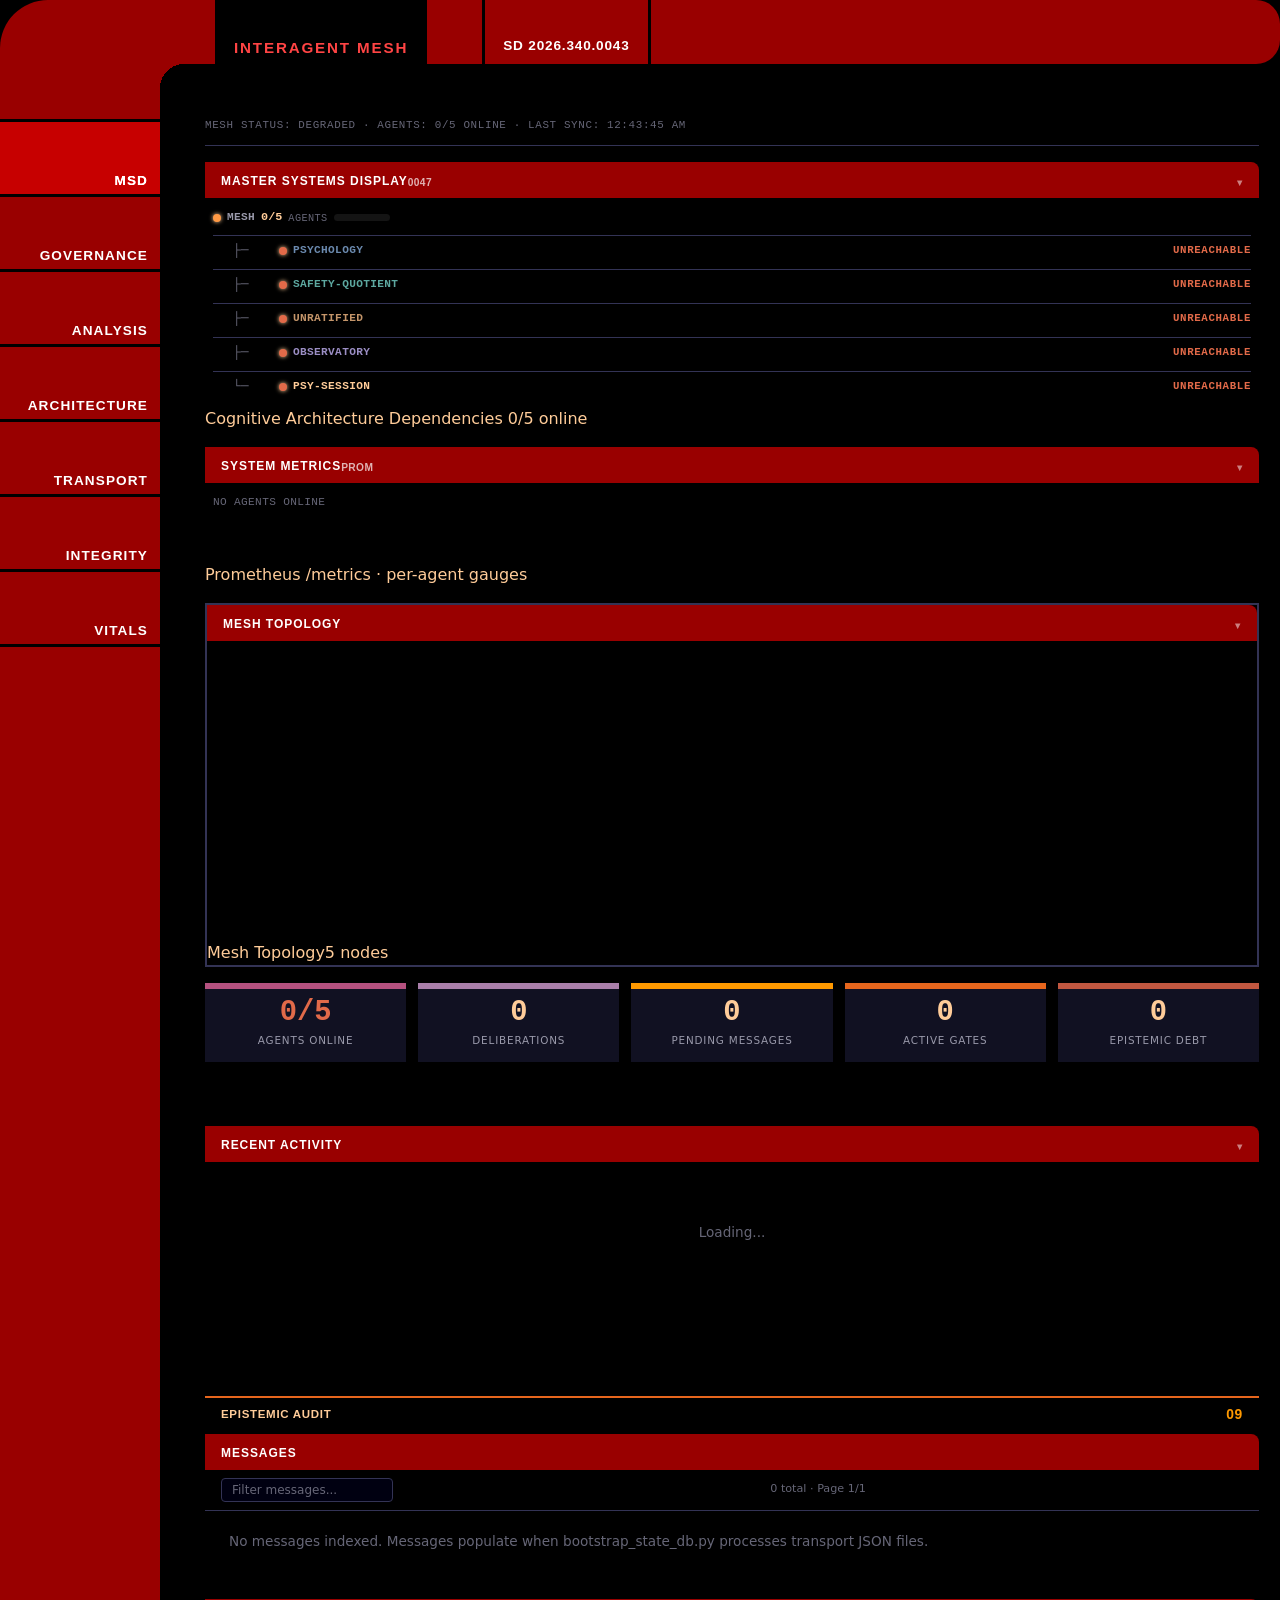
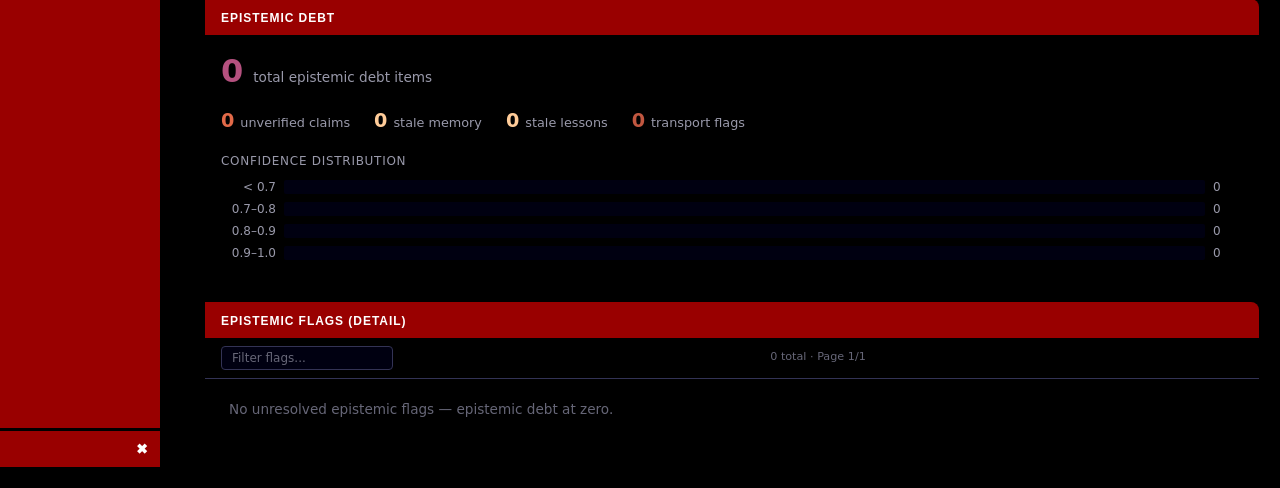
==== commit cb2a524c: "fix: flash-free deep link — hide ALL panes except target before paint Previous approach only hid #pa" ====
--- a/internal/server/static/index.html
+++ b/internal/server/static/index.html
@@ -125,13 +125,15 @@
         <button class="lcars-tab lcars-only" data-tab="integrity" onclick="switchTab('integrity')">Integrity</button>
     </div>
 
-    <!-- Flash prevention: if URL targets a specific tab, activate it before paint -->
+    <!-- Flash prevention: if URL targets a specific tab, swap active class before paint -->
     <script>
     (function() {
         var h = location.hash.replace("#","");
         var valid = ["msd","governance","analysis","architecture","transport","integrity","vitals"];
-        if (h && valid.indexOf(h) !== -1 && h !== "msd") {
-            document.write('<style>#pane-msd{display:none !important}#pane-'+h+'{display:block !important}</style>');
+        window._initialTab = (h && valid.indexOf(h) !== -1) ? h : "msd";
+        if (window._initialTab !== "msd") {
+            // Inject style that activates target pane and deactivates MSD — before first paint
+            document.write('<style>.tab-pane{display:none !important}.tab-pane#pane-'+window._initialTab+'{display:block !important}</style>');
         }
     })();
     </script>
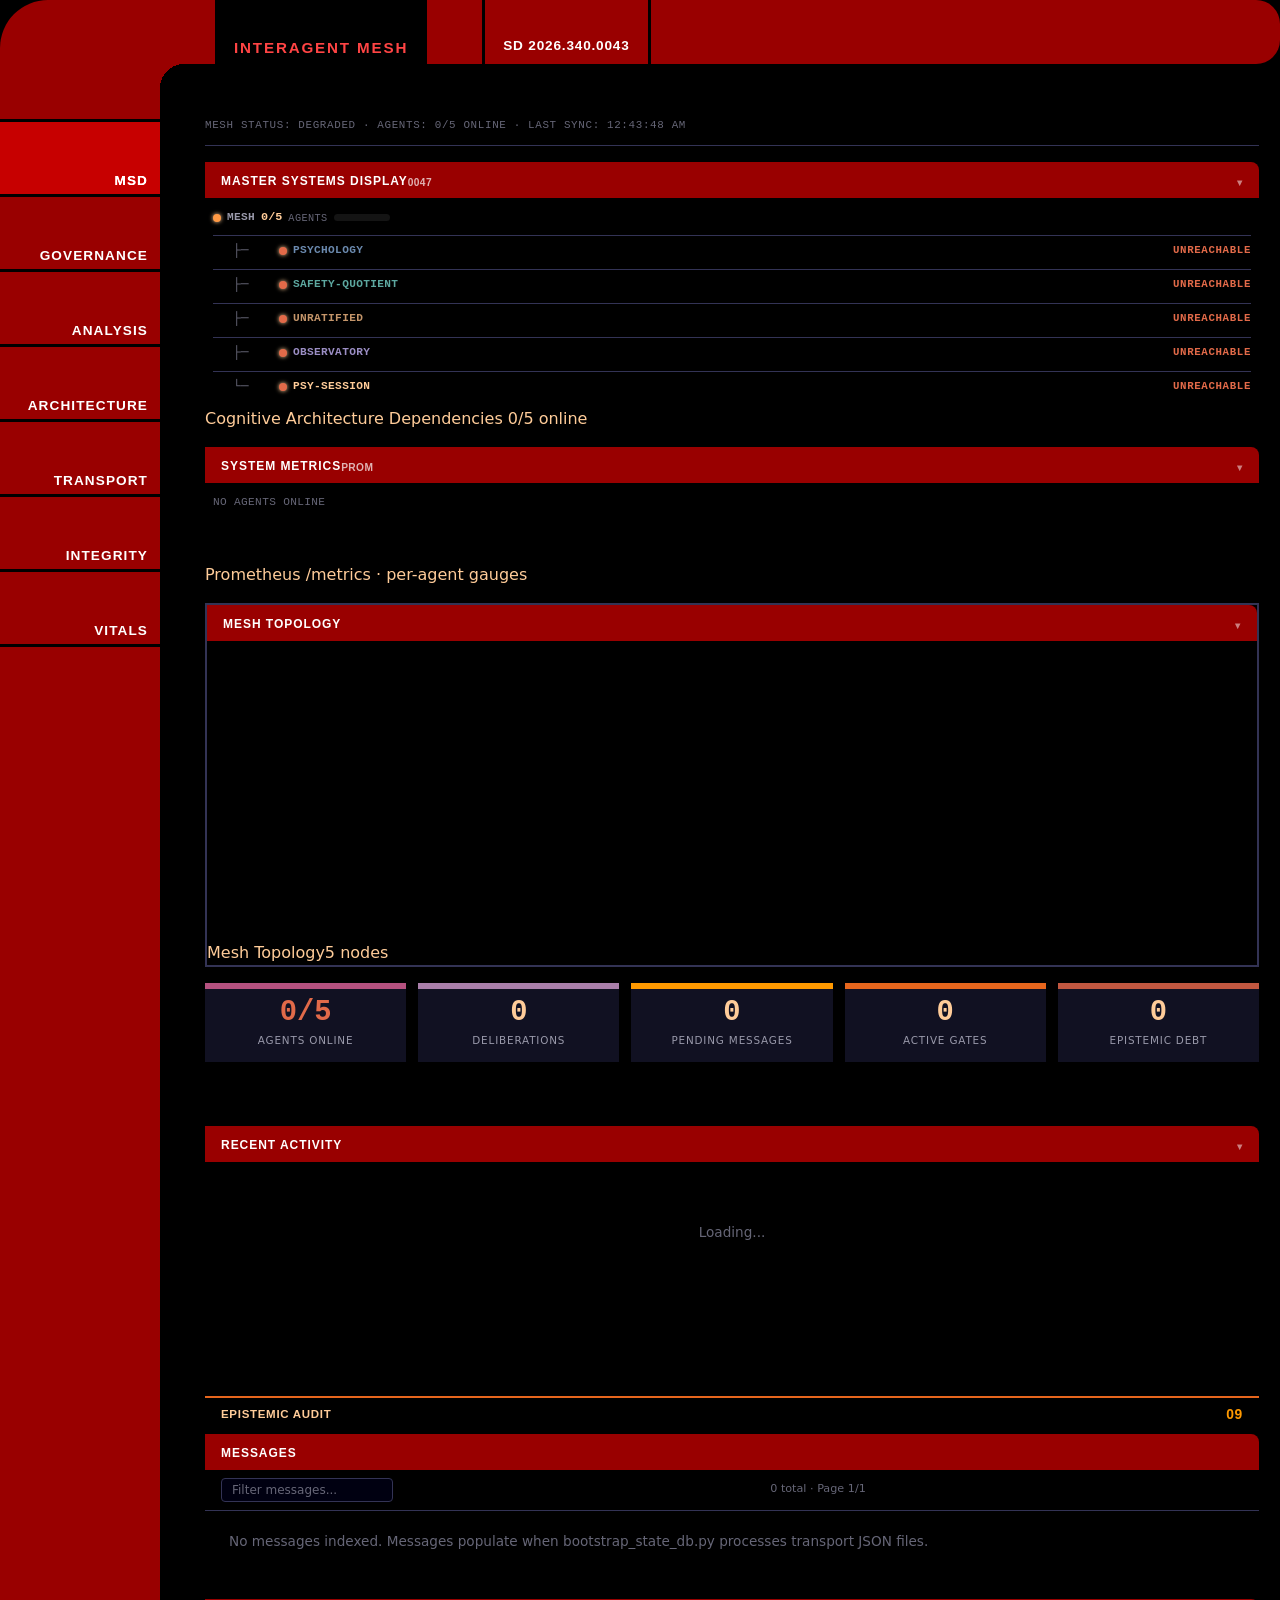
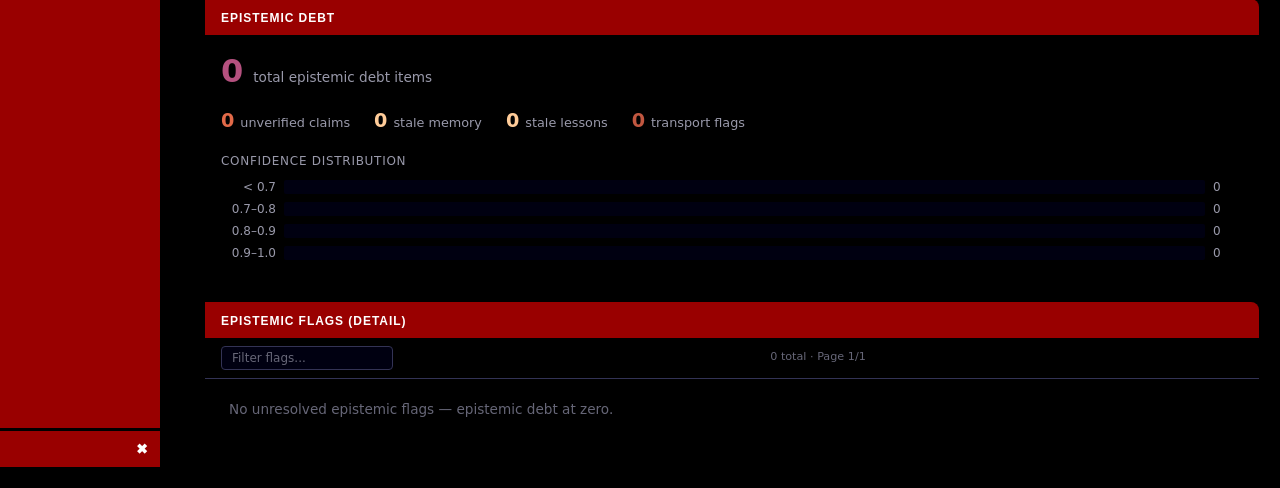
==== commit dab4a03f: "fix: simplify inline flash-prevention script Replaced IIFE + indexOf with minimal var declarations a" ====
--- a/internal/server/static/index.html
+++ b/internal/server/static/index.html
@@ -125,17 +125,10 @@
         <button class="lcars-tab lcars-only" data-tab="integrity" onclick="switchTab('integrity')">Integrity</button>
     </div>
 
-    <!-- Flash prevention: if URL targets a specific tab, swap active class before paint -->
     <script>
-    (function() {
-        var h = location.hash.replace("#","");
-        var valid = ["msd","governance","analysis","architecture","transport","integrity","vitals"];
-        window._initialTab = (h && valid.indexOf(h) !== -1) ? h : "msd";
-        if (window._initialTab !== "msd") {
-            // Inject style that activates target pane and deactivates MSD — before first paint
-            document.write('<style>.tab-pane{display:none !important}.tab-pane#pane-'+window._initialTab+'{display:block !important}</style>');
-        }
-    })();
+    var _h=location.hash.replace("#",""),_ok={msd:1,governance:1,analysis:1,architecture:1,transport:1,integrity:1,vitals:1};
+    window._initialTab=(_h&&_ok[_h])?_h:"msd";
+    if(window._initialTab!=="msd")document.write("<style>.tab-pane{display:none!important}#pane-"+window._initialTab+"{display:block!important}</style>");
     </script>
     <div class="lcars-content">
         <!-- MSD Tab (Master Systems Display — landing) -->
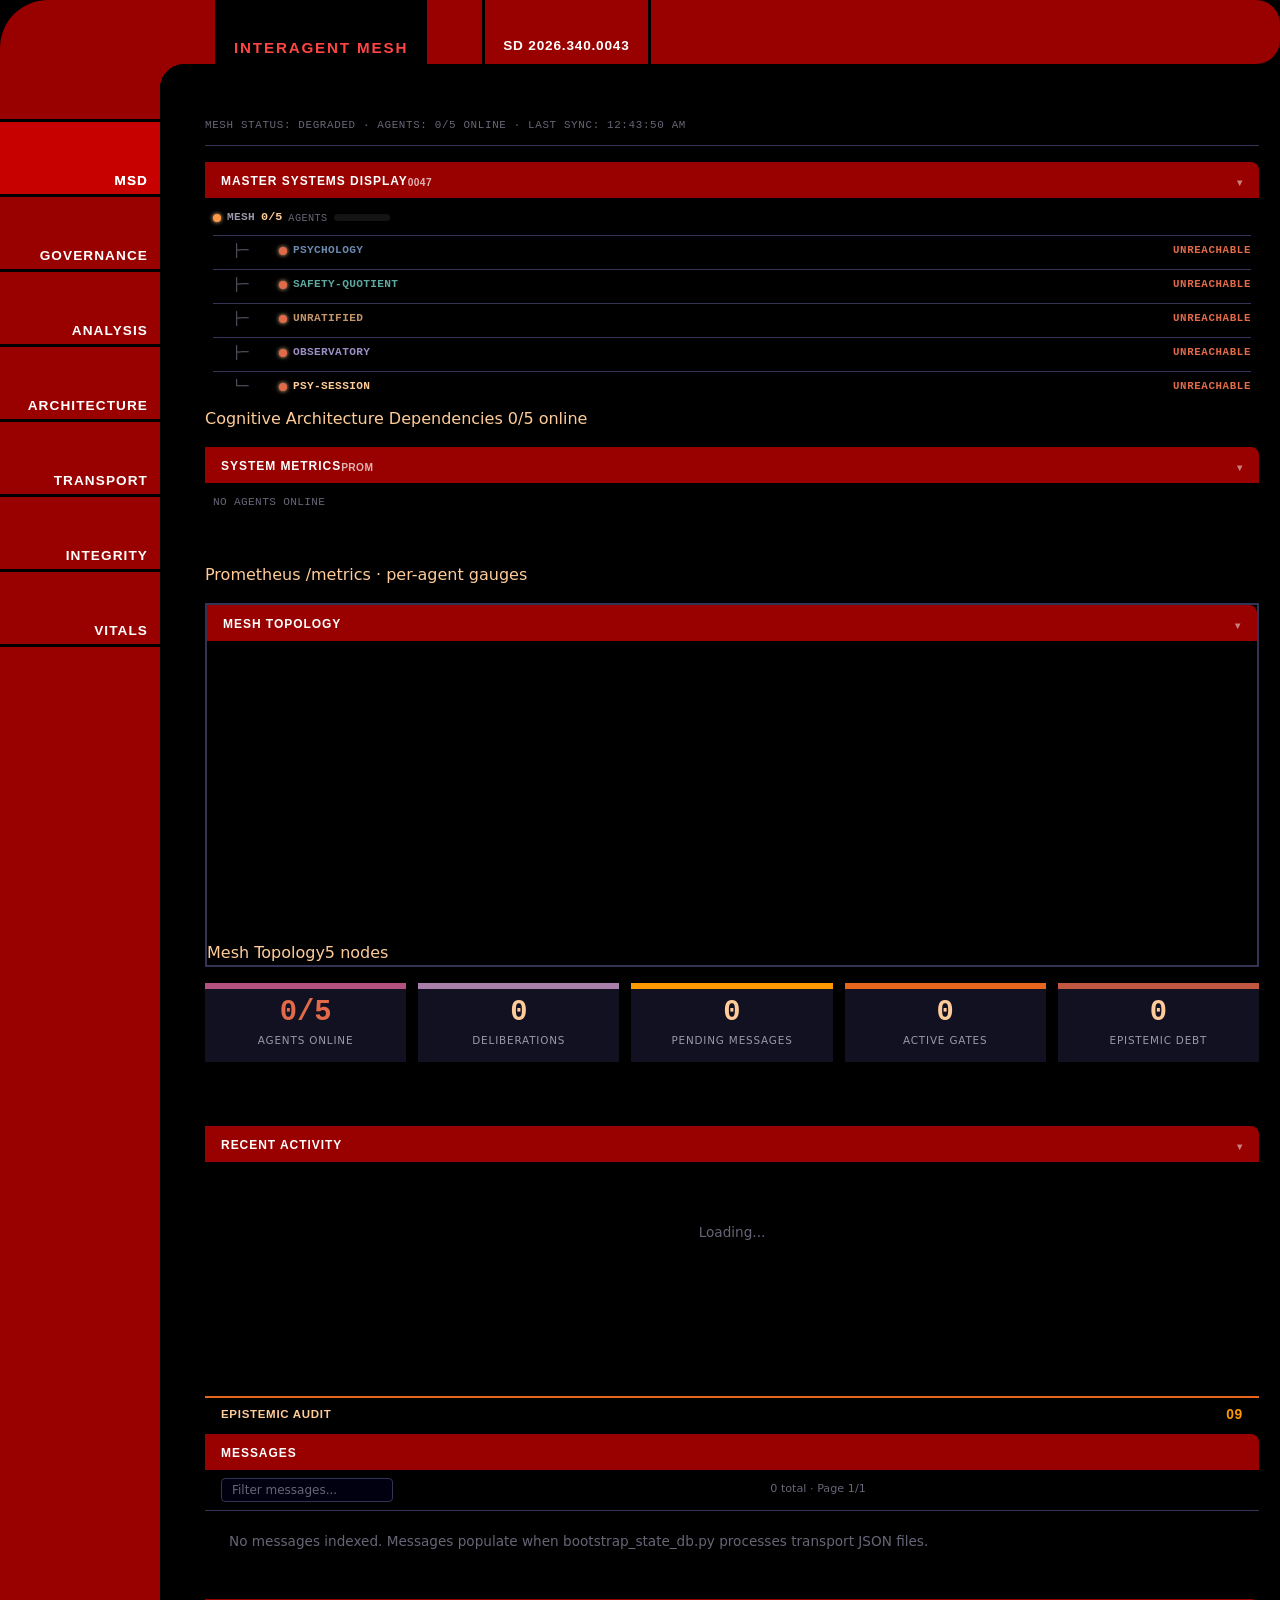
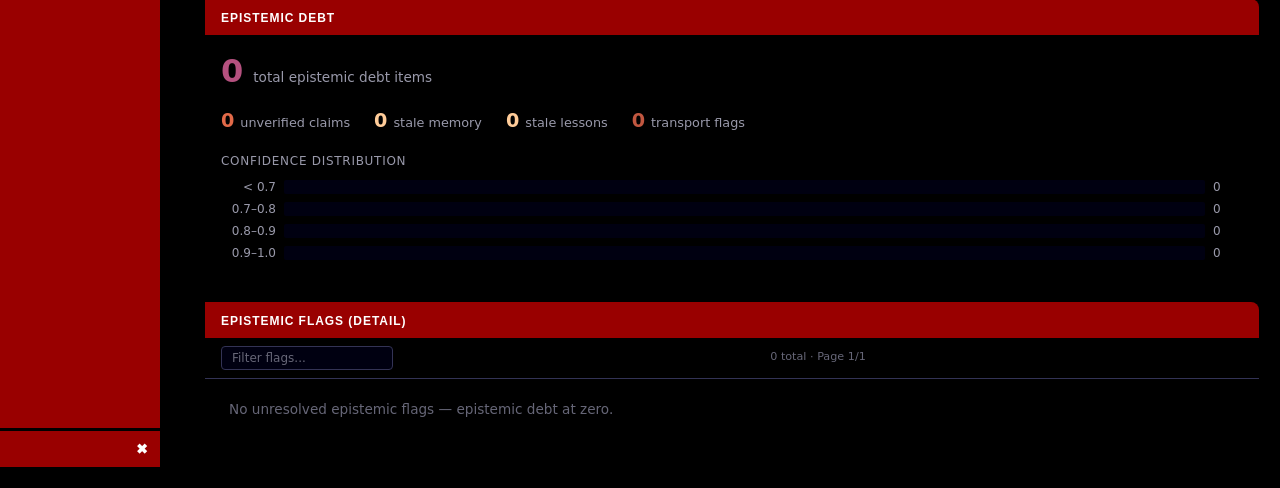
==== commit c97878d7: "fix: move flash-prevention script to <head> — blocks first paint The inline script was in <body>, af" ====
--- a/internal/server/static/index.html
+++ b/internal/server/static/index.html
@@ -31,8 +31,12 @@
     }
     </script>
     <link rel="stylesheet" href="css/inline-legacy.css?v=BUILD_VERSION">
-    <!-- TODO: consolidate inline-legacy.css into theme.css + layout.css + components.css -->
-
+    <!-- Deep link flash prevention — runs in <head> before first paint -->
+    <script>
+    var _h=location.hash.replace("#",""),_ok={msd:1,governance:1,analysis:1,architecture:1,transport:1,integrity:1,vitals:1};
+    window._initialTab=(_h&&_ok[_h])?_h:"msd";
+    if(window._initialTab!=="msd")document.write("<style>.tab-pane{display:none!important}#pane-"+window._initialTab+"{display:block!important}</style>");
+    </script>
 </head>
 <body class="theme-lcars">
 
@@ -125,11 +129,6 @@
         <button class="lcars-tab lcars-only" data-tab="integrity" onclick="switchTab('integrity')">Integrity</button>
     </div>
 
-    <script>
-    var _h=location.hash.replace("#",""),_ok={msd:1,governance:1,analysis:1,architecture:1,transport:1,integrity:1,vitals:1};
-    window._initialTab=(_h&&_ok[_h])?_h:"msd";
-    if(window._initialTab!=="msd")document.write("<style>.tab-pane{display:none!important}#pane-"+window._initialTab+"{display:block!important}</style>");
-    </script>
     <div class="lcars-content">
         <!-- MSD Tab (Master Systems Display — landing) -->
         <div class="tab-pane active" id="pane-msd">
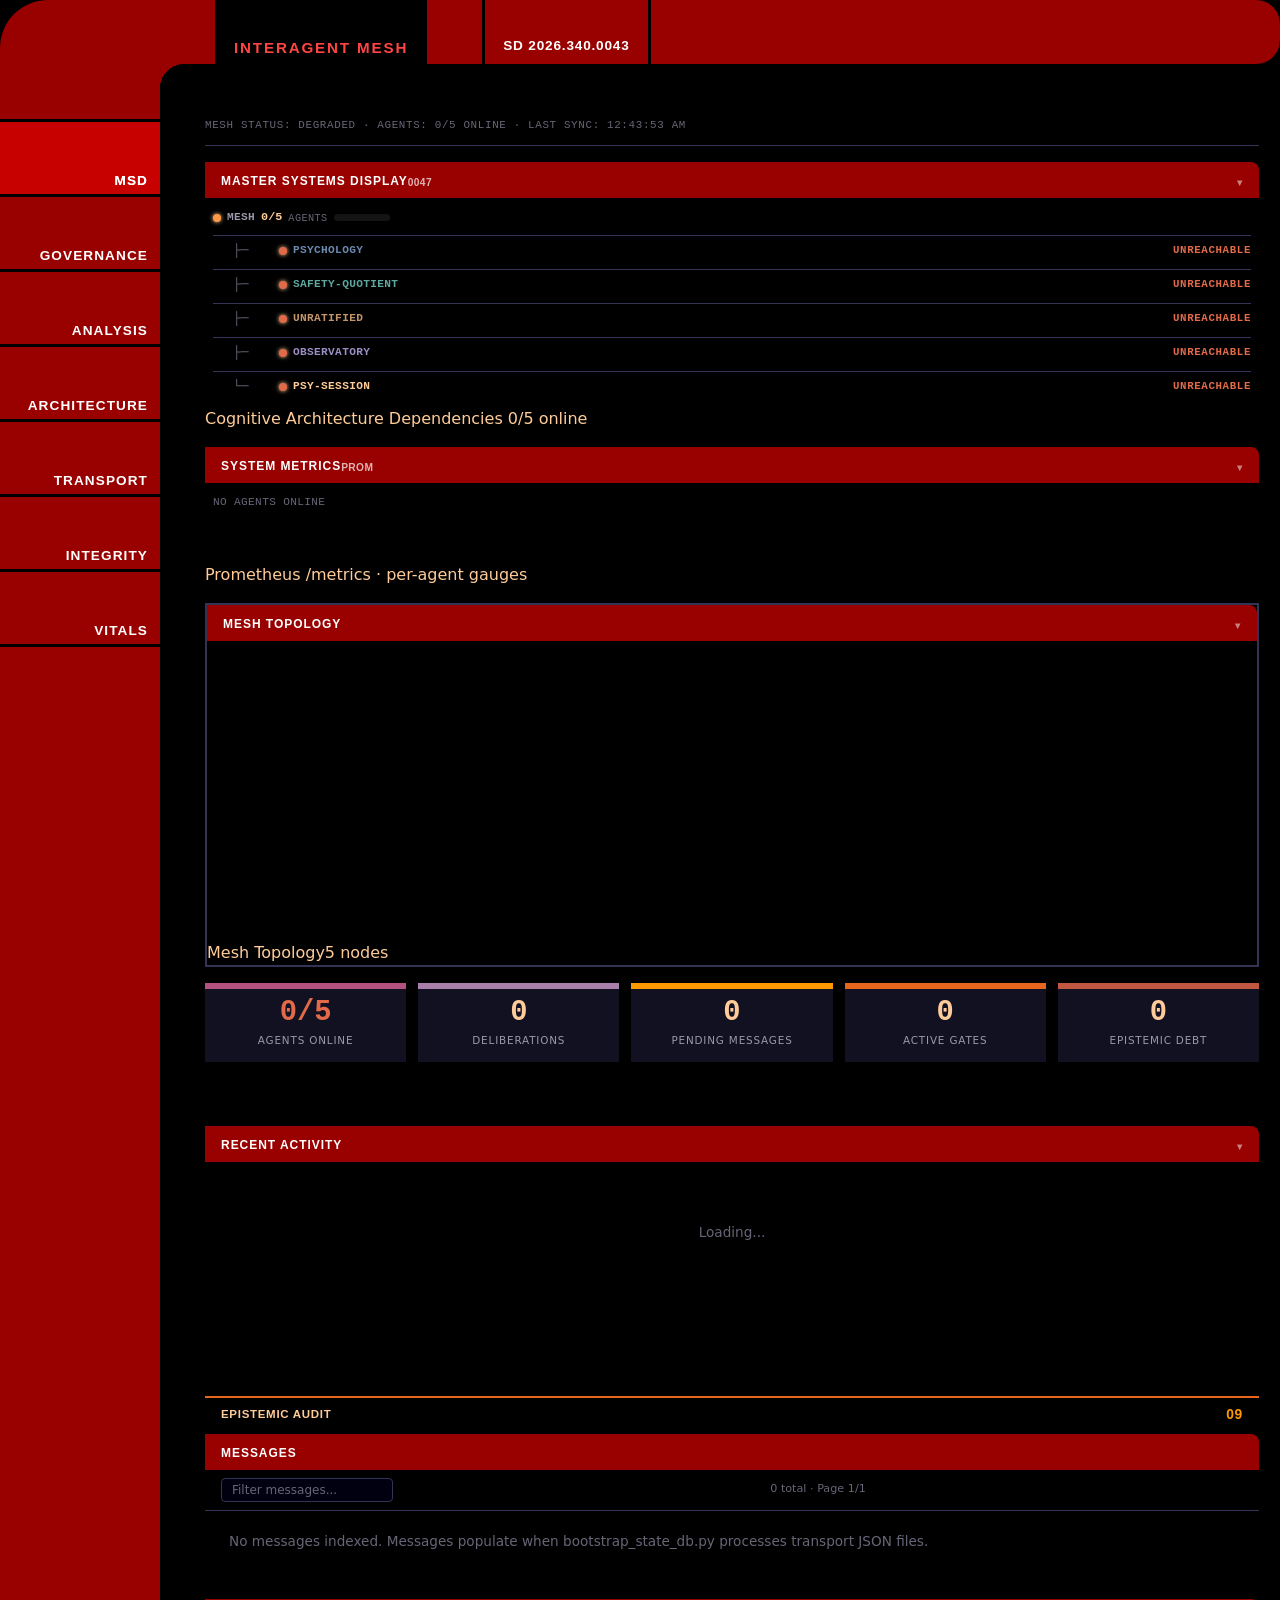
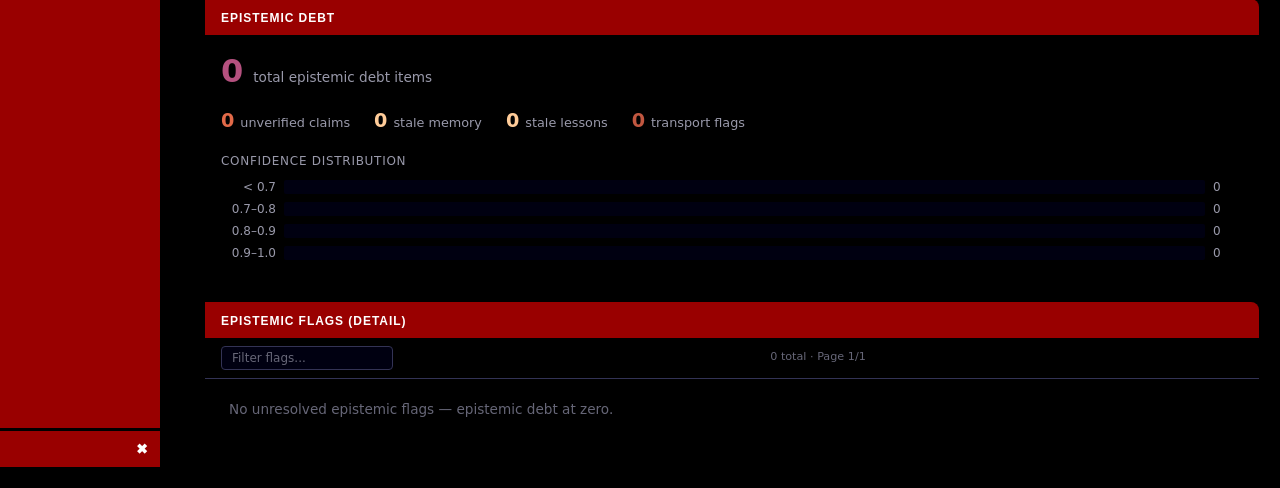
==== commit 4b404312: "fix: remove static active class from MSD pane — no flash possible No tab-pane starts with class 'act" ====
--- a/internal/server/static/index.html
+++ b/internal/server/static/index.html
@@ -31,11 +31,10 @@
     }
     </script>
     <link rel="stylesheet" href="css/inline-legacy.css?v=BUILD_VERSION">
-    <!-- Deep link flash prevention — runs in <head> before first paint -->
+    <!-- Deep link: JS activates the correct tab; no pane visible until then -->
     <script>
     var _h=location.hash.replace("#",""),_ok={msd:1,governance:1,analysis:1,architecture:1,transport:1,integrity:1,vitals:1};
     window._initialTab=(_h&&_ok[_h])?_h:"msd";
-    if(window._initialTab!=="msd")document.write("<style>.tab-pane{display:none!important}#pane-"+window._initialTab+"{display:block!important}</style>");
     </script>
 </head>
 <body class="theme-lcars">
@@ -131,7 +130,7 @@
 
     <div class="lcars-content">
         <!-- MSD Tab (Master Systems Display — landing) -->
-        <div class="tab-pane active" id="pane-msd">
+        <div class="tab-pane" id="pane-msd">
             <div class="lcars-status-line" id="msd-status-line">Mesh Status: Connecting &middot; Agents: — &middot; Last Sync: —</div>
 
             <!-- MSD Tree (P02 — dependency tree with live values) -->
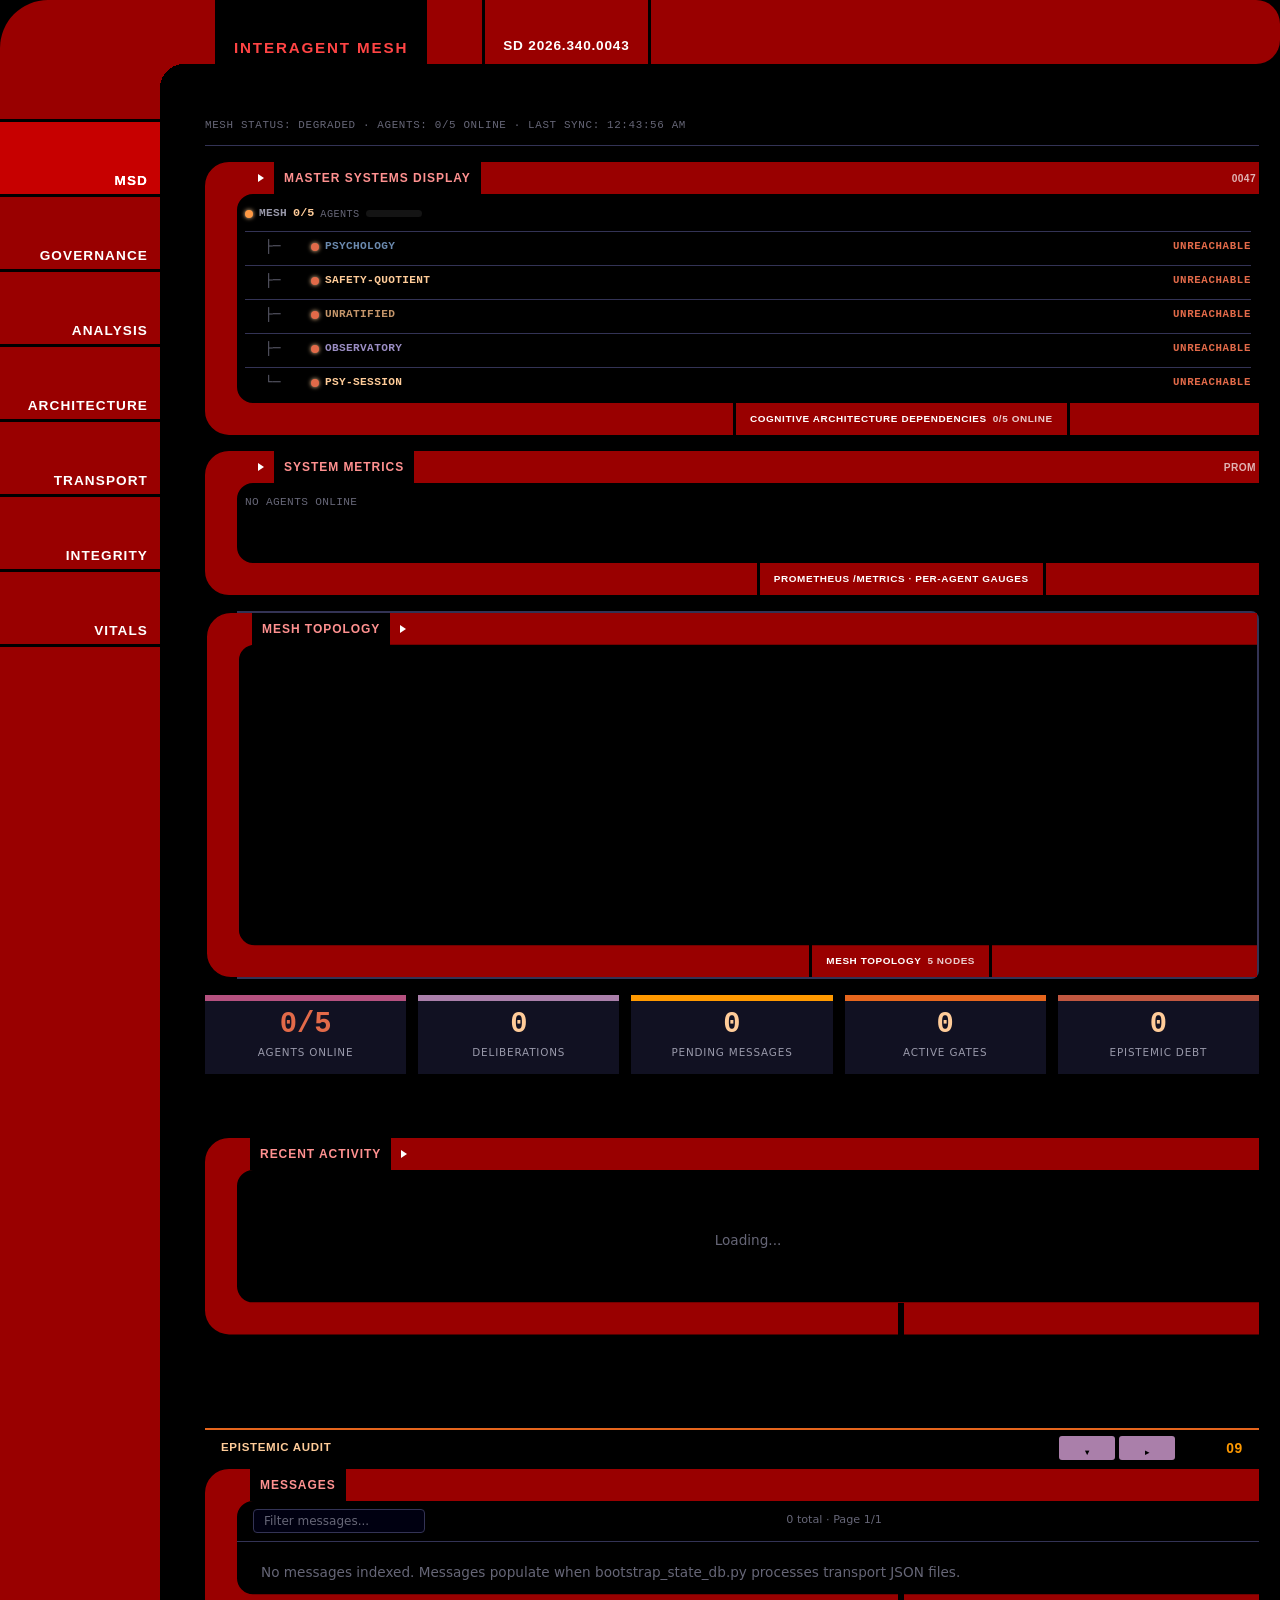
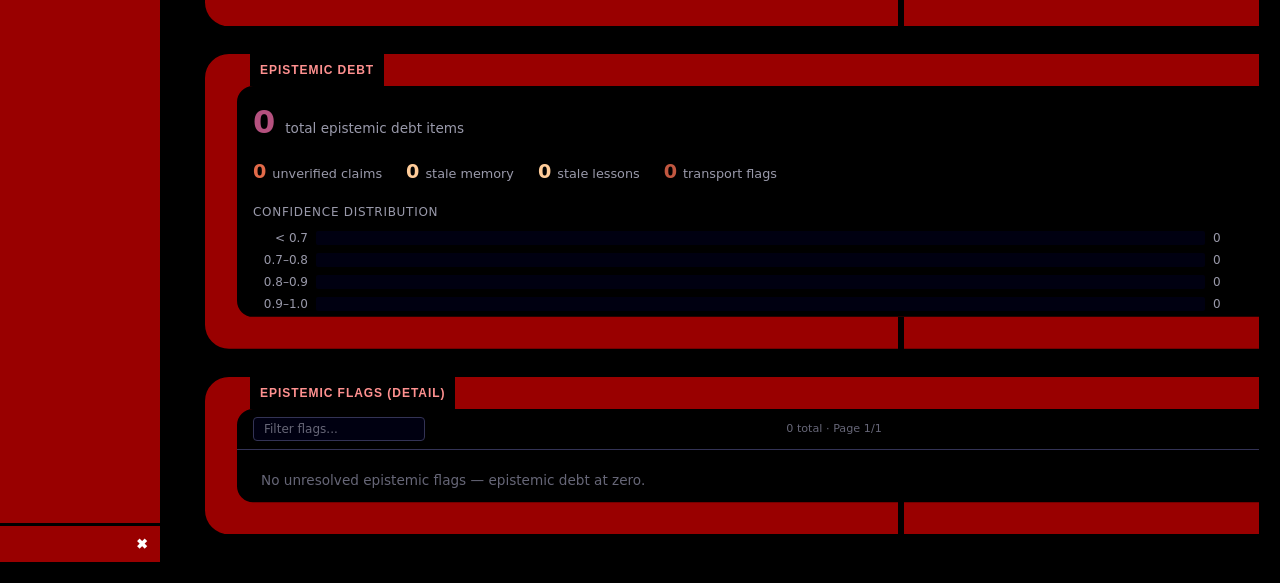
==== commit d17e719d: "Session 100: LCARS alert mode rewrite, bulkier chrome, local deploy Alert system: replaced 200-line " ====
--- a/internal/server/static/index.html
+++ b/internal/server/static/index.html
@@ -24,7 +24,7 @@
         },
         "hasPart": [
             { "@type": ["SoftwareApplication", "sqm:Agent"], "name": "psychology-agent", "url": "https://psychology-agent.safety-quotient.dev" },
-            { "@type": ["SoftwareApplication", "sqm:Agent"], "name": "psq-agent", "url": "https://psq-agent.safety-quotient.dev" },
+            { "@type": ["SoftwareApplication", "sqm:Agent"], "name": "safety-quotient-agent", "url": "https://psq-agent.safety-quotient.dev" },
             { "@type": ["SoftwareApplication", "sqm:Agent"], "name": "unratified-agent", "url": "https://unratified.org" },
             { "@type": ["SoftwareApplication", "sqm:Agent"], "name": "observatory-agent", "url": "https://observatory.unratified.org" }
         ]
@@ -403,6 +403,7 @@
                     <button class="lcars-pill-btn lcars-pill-sm gov-panel-btn" data-subsys="deliberations-log" onclick="switchGovSubsystem('deliberations-log')">ACTIVITY</button>
                     <button class="lcars-pill-btn lcars-pill-sm gov-panel-btn" data-subsys="governance-record" onclick="switchGovSubsystem('governance-record')">GOVERNANCE</button>
                 </div>
+                <div class="lcars-subpanel-bar lcars-subpanel-bar-bottom lcars-subpanel-bar-accent" id="gov-subpanel-footer"></div>
             </div>
 
             <!-- STATUS subsystem (default) — mesh overview + monologue -->
@@ -524,6 +525,7 @@
                     <button class="lcars-pill-btn lcars-pill-sm gov-panel-btn" data-subsys="linguistics" onclick="switchAnalysisSubsystem('linguistics')">LINGUISTICS</button>
                     <button class="lcars-pill-btn lcars-pill-sm gov-panel-btn" data-subsys="ontology" onclick="switchAnalysisSubsystem('ontology')">ONTOLOGY</button>
                 </div>
+                <div class="lcars-subpanel-bar lcars-subpanel-bar-bottom lcars-subpanel-bar-accent" id="analysis-subpanel-footer"></div>
             </div>
 
             <!-- PSYCHOMETRICS subsystem (default) -->
@@ -985,6 +987,7 @@
             <div class="lcars-subpanel" style="margin-bottom:var(--gap-m)">
                 <div class="lcars-subpanel-bar lcars-subpanel-bar-accent">04-1963</div>
                 <div id="arch-agent-selector" style="display:flex;flex-wrap:wrap;gap:var(--gap-xs)"></div>
+                <div class="lcars-subpanel-bar lcars-subpanel-bar-bottom lcars-subpanel-bar-accent" id="arch-subpanel-footer"></div>
             </div>
 
             <!-- Timing Hierarchy — 5-layer status (psy-session arch synthesis) -->
@@ -1417,6 +1420,7 @@
             <div class="lcars-subpanel">
                 <div class="lcars-subpanel-bar" style="background:var(--lcars-medical,#66ccaa)">11-4471</div>
                 <div style="display:flex;gap:var(--gap-m);flex-wrap:wrap;justify-content:center" id="vitals-vitals-selector"></div>
+                <div class="lcars-subpanel-bar lcars-subpanel-bar-bottom" style="background:var(--lcars-medical,#66ccaa)" id="vitals-subpanel-footer"></div>
             </div>
 
             <!-- Zone B: Diagnostic panels (2-col grid) -->
--- a/internal/server/static/css/inline-legacy.css
+++ b/internal/server/static/css/inline-legacy.css
@@ -271,9 +271,9 @@
     --topo-label: #9999aa;
     --topo-label-hover: #ffcc99;
 
-    --band-height: 8px;
-    --elbow-width: 28px;
-    --elbow-radius: 20px;
+    --band-height: 10px;
+    --elbow-width: 36px;
+    --elbow-radius: 28px;
 
     /* LCARS sidebar geometry */
     --sidebar-width: 160px;
@@ -617,24 +617,104 @@
     overflow-y: auto;
 }
 
-/* ── LCARS Panel Hybrid Style ──────────────────────────────── */
+/* ── LCARS Panel — elbow arm frame ────────────────────────── */
+/* Replicates the main LCARS frame elbow technique (layout.css lines 342-409):
+   solid color block via linear-gradient + concave inner corner via
+   radial-gradient that cuts a black circle at the junction point.
+
+   Structure:
+   ┌─────────────────────────┐  ← header (solid accent, top-right rounded)
+   │ inner top curve ╮       │
+   ║                 │content │  ← arm (left border) + body (black bg)
+   │ inner bot curve ╯       │
+   ╚═════════════════════════╝  ← footer (bottom border, bottom-left rounded)
+*/
 .theme-lcars .lcars-panel {
     background: #000;
     border: none;
+    margin-left: 32px; /* space for the SVG arm (bulkier TNG chrome) */
+    overflow: visible;
+    position: relative;
+    padding: 0;
+}
+/* Inner curves rendered by SVG (injected by JS — renderPanelElbows).
+   No CSS pseudo-element curves needed. */
+.theme-lcars .lcars-panel::before { content: none; }
+.theme-lcars .lcars-panel::after { content: none; }
+/* SVG elbow overlay — positioned to cover the panel frame */
+.theme-lcars .lcars-panel .panel-elbow-svg {
+    position: absolute;
+    left: -32px; top: 0;
+    width: calc(100% + 32px);
+    height: 100%;
+    pointer-events: none;
+    z-index: 1; /* behind header (z:2) and body (z:2), draws curves + footer */
+}
+/* Header bar — colored bar with black title cutout.
+   Cargo Bay A (3) reference: title sits in a dark rectangle
+   punched into the colored header bar. */
+.theme-lcars .lcars-panel-header {
+    background: transparent; /* SVG draws the header bar */
+    color: #000;
+    border: none;
+    margin: 0;
+    padding: 0 3px 0 13px; /* left: tighter to arm (1/φ spacing); right: edge gap */
+    height: 32px;
+    box-sizing: border-box;
+    font-family: 'Oswald', 'Antonio', 'Arial Narrow', 'Helvetica Neue', sans-serif;
+    font-size: 0.75em;
+    line-height: 1;
+    display: flex;
+    align-items: stretch; /* pills fill full height */
+    gap: 2px;
+    position: relative;
+    z-index: 2;
+}
+/* Title pill — black cutout rectangle inside the colored header bar.
+   Cargo Bay A (3): title text in dark rectangle punched into bar. */
+.theme-lcars .panel-title-pill {
+    background: #000;
+    color: var(--panel-accent, var(--c-transport));
+    padding: 0 10px;
+    margin: 0;
     border-radius: 0;
-}
-.theme-lcars .lcars-panel::before {
+    white-space: nowrap;
+    height: 32px !important;
+    box-sizing: border-box;
+    display: flex;
+    align-items: center;
+    line-height: 32px;
+}
+/* Tristate triangle — accent-colored segment, dark triangle centered */
+.theme-lcars .pill-tristate-wrap {
+    background: var(--panel-accent, var(--c-transport));
+    display: inline-flex;
+    align-items: center;
+    justify-content: center;
+    padding: 0 8px;
+    margin: 0;
+    flex: 0 0 auto;
+    cursor: pointer;
+}
+/* Hide the header-level ::before — triangle moves into the pill */
+.theme-lcars .panel-tristate > .lcars-panel-header::before { display: none !important; }
+/* Panel ID number stays in the accent color bar (not inside the cutout) */
+.theme-lcars .lcars-panel-id {
+    color: #000;
+    flex-shrink: 0;
+    margin-left: auto;
+}
+/* Body content sits in the black area between the arm and footer */
+.theme-lcars .lcars-panel-body {
+    margin-left: 0; /* border-left provides the arm */
+    margin-bottom: 0;
+    padding-bottom: 4px; /* footer flows after body, no overlap to clear */
+    position: relative;
+    z-index: 2;
+}
+/* Collapsed: body hidden, footer tightens against header */
+.theme-lcars .panel-tristate.panel-collapsed::after {
     display: none;
-}
-.theme-lcars .lcars-panel-header {
-    background: var(--panel-accent, var(--c-transport));
-    color: #000;
-    border-bottom: none;
-    border-radius: 0 var(--gap-m) 0 0;
-    font-family: 'Oswald', 'Antonio', 'Arial Narrow', 'Helvetica Neue', sans-serif;
-    display: flex;
-    align-items: flex-end;
-    justify-content: space-between;
 }
 /* Panel section ID — right-aligned number in header bar (Ohniaka pattern) */
 .lcars-panel-id {
@@ -902,20 +982,76 @@
 }
 
 /* LCARS panel footer — status band at bottom of panels */
-.lcars-panel-status {
+.lcars-panel-status,
+.lcars-panel-footer {
     display: none;
 }
-.theme-lcars .lcars-panel-status {
-    display: block;
-    background: var(--panel-accent, var(--c-transport));
+/* Footer pill row — wraps footer pills inside the SVG footer bar.
+   Cargo Bay A (3) reference: RESET, EMERGENCY OVERRIDE, MAIN GENERATOR
+   as dark rectangular cutouts embedded in the horizontal arm. */
+/* Footer row — black background, colored pill segments with black gaps.
+   Same pattern as the main LCARS frame header/footer bars. */
+.theme-lcars .lcars-panel-footer-row {
+    display: flex;
+    align-items: stretch;
+    gap: 0;
+    position: relative;
+    height: 32px;
+    background: transparent; /* SVG bar provides the colored background */
+    z-index: 2;
+    justify-content: center;
+    padding-left: 30%; /* off-center rightward — stardate tray pattern */
+}
+/* Footer pills — colored segments on the SVG footer bar.
+   Transparent bg (SVG provides color). 3px black border-left creates
+   the gap. Same visual pattern as stardate header segments. */
+.theme-lcars .lcars-panel-status,
+.theme-lcars .lcars-panel-footer {
+    display: flex;
+    align-items: center;
+    justify-content: center;
+    background: transparent;
     color: #000;
-    padding: 4px 16px;
-    border-radius: 0 0 var(--gap-m) 0;
+    padding: 0 14px;
+    margin: 0 !important;
+    border-left: 3px solid #000;
+    border-right: 3px solid #000;
+    height: 32px !important;
+    box-sizing: border-box;
+    border-radius: 0;
     font-family: 'Oswald', 'Antonio', 'Arial Narrow', 'Helvetica Neue', sans-serif;
-    font-size: 0.68em;
+    font-size: 0.62em;
     font-weight: 700;
     text-transform: uppercase;
     letter-spacing: 0.06em;
+    white-space: nowrap;
+    position: relative;
+    z-index: 2;
+}
+/* Empty footer — spacer only, no visible pill. Reserves 24px for SVG
+   footer bar without rendering a colored box. */
+.theme-lcars .lcars-panel-footer:empty {
+    background: transparent !important;
+    margin: 0 !important;
+    padding: 0;
+}
+/* Footer row containing only empty children — transparent so the SVG
+   footer bar color shows through. :has(:empty) + :not(:has(text))
+   approximation: use JS class instead for broad compat. */
+.theme-lcars .lcars-panel-footer-row.footer-row-empty {
+    background: transparent;
+}
+
+/* Fallback positioning when no footer-row wrapper exists */
+.theme-lcars .lcars-panel > .lcars-panel-status,
+.theme-lcars .lcars-panel > .lcars-panel-footer {
+    position: absolute;
+    bottom: 0;
+    left: 32px;
+}
+.theme-lcars .lcars-panel-footer-num {
+    margin-left: 6px;
+    opacity: 0.8;
 }
 
 /* ── LCARS Vertical Power-Level Gauge (Pattern #14) ──────── */
@@ -1049,7 +1185,7 @@
 .lcars-pill-blue { background: var(--c-knowledge, #5b9cf6); }
 .lcars-pill-teal { background: var(--c-catalog, #4ecdc4); }
 .lcars-pill-dim { background: var(--bg-inset, #666); color: var(--text-secondary, #ccc); }
-.lcars-pill-sm { padding: 10px 14px 4px; font-size: 0.68em; min-height: 44px; /* 28 × φ */ }
+.lcars-pill-sm { padding: 4px 12px 3px; font-size: 0.68em; min-height: 24px; }
 .lcars-pill-active { box-shadow: 0 0 8px currentColor; opacity: 1; }
 .lcars-pill-sm.lcars-pill-active { background: var(--c-warning, #d4944a); }
 /* LCARS-specific pill overrides — rectangular blocks, TNG saturated palette */
@@ -1326,147 +1462,142 @@
 .lcars-subsystem-grid { overflow-x: auto; }
 
 /* ── LCARS Alert Condition System (Trek Alert Levels) ────── */
-/* Everything goes alert color — full TNG emergency override. */
-
-/* Yellow alert (level 3) — everything gold */
-body[data-alert-level="3"] .lcars-sidebar-cap-top,
-body[data-alert-level="3"] .lcars-sidebar-cap-bottom,
-body[data-alert-level="3"] .lcars-sidebar-arm,
-body[data-alert-level="3"] .lcars-sidebar-spacer,
-body[data-alert-level="3"] .lcars-sidebar-drop,
-body[data-alert-level="3"] .lcars-sidebar-btn,
-body[data-alert-level="3"] .lcars-sidebar-exit,
-body[data-alert-level="3"] .lcars-hdr-arm,
-body[data-alert-level="3"] .lcars-hdr-endcap,
-body[data-alert-level="3"] .lcars-header-seg,
-body[data-alert-level="3"] .lcars-footer-seg,
-body[data-alert-level="3"] .lcars-subpanel-bar,
-body[data-alert-level="3"] .lcars-panel-header {
-    background: var(--alert-yellow-med, #CD870E) !important;
-    color: #000 !important;
-}
-body[data-alert-level="3"] .lcars-elbow-connector-top {
-    background: radial-gradient(circle at 100% 100%, transparent var(--elbow-inner, 24px), var(--alert-yellow-med, #CD870E) var(--elbow-inner, 24px)) !important;
-}
-body[data-alert-level="3"] .lcars-elbow-connector-bottom {
-    background: radial-gradient(circle at 100% 0%, transparent var(--elbow-inner, 24px), var(--alert-yellow-med, #CD870E) var(--elbow-inner, 24px)) !important;
-}
-/* Yellow alert slow flash — ALL structural elements pulse 1→1/φ */
-body[data-alert-level="3"] .lcars-sidebar-cap-top,
-body[data-alert-level="3"] .lcars-sidebar-cap-bottom,
-body[data-alert-level="3"] .lcars-sidebar-arm,
-body[data-alert-level="3"] .lcars-sidebar-spacer,
-body[data-alert-level="3"] .lcars-sidebar-drop,
-body[data-alert-level="3"] .lcars-sidebar-exit,
-body[data-alert-level="3"] .lcars-hdr-arm,
-body[data-alert-level="3"] .lcars-hdr-endcap,
-body[data-alert-level="3"] .lcars-elbow-connector-top,
-body[data-alert-level="3"] .lcars-elbow-connector-bottom,
-body[data-alert-level="3"] .lcars-subpanel-bar,
-body[data-alert-level="3"] .lcars-panel-header {
-    animation: alert-slow-flash 3.236s ease-in-out infinite;
-}
-/* Title pills stay readable during yellow alert */
-body[data-alert-level="3"] .lcars-hdr-title {
+/* CSS custom property architecture — 3 body-level vars propagate
+   alert colors to all structural elements via :is() selectors.
+   Flash uses filter:brightness() (color modulation, not opacity)
+   to match TNG's actual visual language. Session 100 rewrite. */
+
+/* ── Alert custom properties (one rule per level) ──────── */
+body[data-alert-level="3"] {
+    --alert-chrome: var(--alert-yellow-med, #CD870E);
+    --alert-chrome-text: #000;
+    --alert-chrome-bright: var(--alert-yellow-bright, #FFA90E);
+    --alert-title-color: var(--lcars-title);
+}
+body[data-alert-level="2"] {
+    --alert-chrome: var(--alert-red-dark, #990000);
+    --alert-chrome-text: #fff;
+    --alert-chrome-bright: var(--alert-red-light, #FF9190);
+    --alert-title-color: #ff4444;
+}
+body[data-alert-level="1"] {
+    --alert-chrome: var(--alert-black-med, #0E3A9B);
+    --alert-chrome-text: var(--alert-black-cyan, #64FFFF);
+    --alert-chrome-bright: var(--alert-black-cyan, #64FFFF);
+    --alert-title-color: var(--alert-black-cyan, #64FFFF);
+}
+
+/* ── Structural chrome override ────────────────────────── */
+/* All frame, sidebar, subpanel elements go alert color.
+   .lcars-panel-header stays transparent — the SVG behind it (z:1)
+   carries the alert color. Keeping the header transparent prevents
+   filter:brightness() from compositing through to title pills. */
+body[data-alert-level] :is(
+    .lcars-sidebar-cap-top,
+    .lcars-sidebar-cap-bottom,
+    .lcars-sidebar-arm,
+    .lcars-sidebar-spacer,
+    .lcars-sidebar-drop,
+    .lcars-sidebar-btn,
+    .lcars-sidebar-exit,
+    .lcars-hdr-arm,
+    .lcars-hdr-endcap,
+    .lcars-header-seg,
+    .lcars-footer-seg,
+    .lcars-subpanel-bar,
+    .pill-tristate-wrap
+) {
+    background: var(--alert-chrome) !important;
+    color: var(--alert-chrome-text) !important;
+}
+/* Footer row stays transparent — SVG bar provides the color */
+body[data-alert-level] .lcars-panel-footer-row {
     background: transparent !important;
-    color: var(--lcars-title) !important;
-}
-
-/* Red alert (level 2) — dark maroon per TNG canonical (Red display reference)
-   Two colors only: dark red structural + white text */
-body[data-alert-level="2"] .lcars-sidebar-cap-top,
-body[data-alert-level="2"] .lcars-sidebar-cap-bottom,
-body[data-alert-level="2"] .lcars-sidebar-arm,
-body[data-alert-level="2"] .lcars-sidebar-spacer,
-body[data-alert-level="2"] .lcars-sidebar-drop,
-body[data-alert-level="2"] .lcars-sidebar-btn,
-body[data-alert-level="2"] .lcars-sidebar-exit,
-body[data-alert-level="2"] .lcars-hdr-arm,
-body[data-alert-level="2"] .lcars-hdr-endcap,
-body[data-alert-level="2"] .lcars-header-seg,
-body[data-alert-level="2"] .lcars-footer-seg,
-body[data-alert-level="2"] .lcars-subpanel-bar,
-body[data-alert-level="2"] .lcars-panel-header {
-    background: var(--alert-red-dark, #990000) !important;
-    color: #fff !important;
-}
-body[data-alert-level="2"] .lcars-sidebar-cap-top,
-body[data-alert-level="2"] .lcars-sidebar-cap-bottom,
-body[data-alert-level="2"] .lcars-sidebar-arm,
-body[data-alert-level="2"] .lcars-sidebar-spacer,
-body[data-alert-level="2"] .lcars-sidebar-drop,
-body[data-alert-level="2"] .lcars-sidebar-exit,
-body[data-alert-level="2"] .lcars-hdr-arm,
-body[data-alert-level="2"] .lcars-hdr-endcap,
-body[data-alert-level="2"] .lcars-elbow-connector-top,
-body[data-alert-level="2"] .lcars-elbow-connector-bottom,
-body[data-alert-level="2"] .lcars-subpanel-bar,
-body[data-alert-level="2"] .lcars-panel-header {
-    animation: alert-slow-flash 3.236s ease-in-out infinite;
-}
-body[data-alert-level="2"] .lcars-elbow-connector-top {
-    background: radial-gradient(circle at 100% 100%, transparent var(--elbow-inner, 24px), var(--alert-red-dark, #990000) var(--elbow-inner, 24px)) !important;
-}
-body[data-alert-level="2"] .lcars-elbow-connector-bottom {
-    background: radial-gradient(circle at 100% 0%, transparent var(--elbow-inner, 24px), var(--alert-red-dark, #990000) var(--elbow-inner, 24px)) !important;
-}
-/* Title pills stay readable during red alert */
-body[data-alert-level="2"] .lcars-hdr-title {
+}
+/* Panel header: color only (text + panel-id), background stays transparent */
+body[data-alert-level] .lcars-panel-header {
+    color: var(--alert-chrome-text) !important;
+}
+body[data-alert-level] .lcars-panel-id {
+    color: var(--alert-chrome-text) !important;
+}
+
+/* Footer pills — transparent on SVG bar. Text follows alert palette. */
+body[data-alert-level] :is(
+    .lcars-panel-footer,
+    .lcars-panel-status
+) {
     background: transparent !important;
-    color: #ff4444 !important;
-}
-@keyframes red-alert-pulse {
+    color: var(--alert-chrome-text) !important;
+}
+
+/* SVG elbow paths + elbow connectors */
+body[data-alert-level] .panel-elbow-svg path {
+    fill: var(--alert-chrome) !important;
+}
+body[data-alert-level] .lcars-elbow-connector-top {
+    background: radial-gradient(circle at 100% 100%, transparent var(--elbow-inner, 24px), var(--alert-chrome) var(--elbow-inner, 24px)) !important;
+}
+body[data-alert-level] .lcars-elbow-connector-bottom {
+    background: radial-gradient(circle at 100% 0%, transparent var(--elbow-inner, 24px), var(--alert-chrome) var(--elbow-inner, 24px)) !important;
+}
+
+/* Empty footer row — transparent so SVG bar shows through (both normal + alert) */
+body[data-alert-level] .lcars-panel-footer-row.footer-row-empty {
+    background: transparent !important;
+}
+
+/* Title pills — black cutout, readable during any alert level */
+body[data-alert-level] .panel-title-pill {
+    background: #000 !important;
+    color: var(--alert-chrome-bright) !important;
+}
+body[data-alert-level] .lcars-hdr-title {
+    background: transparent !important;
+    color: var(--alert-title-color) !important;
+}
+
+/* ── Panel body overflow during alerts ──────────────────── */
+/* Default tristate body caps (300px fixed, none expanded) apply.
+   Alert mode only adds scrollbar theming — no cap override needed.
+   The SVG ResizeObserver redraws the L-shape to match panel height.
+   Previous 400px cap extended 24px past the SVG inner radii (2×ri=24). */
+body[data-alert-level] .panel-tristate > .lcars-panel-body {
+    scrollbar-width: thin;
+    scrollbar-color: var(--alert-chrome) #0a0a14;
+}
+
+/* ── Alert flash — brightness modulation (Bug 1 fix) ──── */
+/* filter:brightness() modulates the color itself (darker/lighter
+   chrome), unlike opacity which fades the entire composited element
+   and degrades text legibility. 3.236s = 2s × φ — distinct from
+   offline-cell flash (2s). */
+@keyframes alert-flash {
     0%, 100% { filter: brightness(1); }
-    50% { filter: brightness(1.4); }
-}
-/* Alert flash: 3.236s (2s × φ) — different phase from offline cell flash (2s) */
-@keyframes alert-slow-flash {
-    0%, 100% { opacity: 1; }
-    50%      { opacity: 0.618; }
-}
-
-/* Black alert (level 1) — deep blue/cyan (trekcolors canon)
-   Used for maintenance windows, upgrades, deployments.
-   Two colors: navy structural + cyan text/accents */
-body[data-alert-level="1"] .lcars-sidebar-cap-top,
-body[data-alert-level="1"] .lcars-sidebar-cap-bottom,
-body[data-alert-level="1"] .lcars-sidebar-arm,
-body[data-alert-level="1"] .lcars-sidebar-spacer,
-body[data-alert-level="1"] .lcars-sidebar-drop,
-body[data-alert-level="1"] .lcars-sidebar-btn,
-body[data-alert-level="1"] .lcars-sidebar-exit,
-body[data-alert-level="1"] .lcars-hdr-arm,
-body[data-alert-level="1"] .lcars-hdr-endcap,
-body[data-alert-level="1"] .lcars-header-seg,
-body[data-alert-level="1"] .lcars-footer-seg,
-body[data-alert-level="1"] .lcars-subpanel-bar,
-body[data-alert-level="1"] .lcars-panel-header {
-    background: var(--alert-black-med, #0E3A9B) !important;
-    color: var(--alert-black-cyan, #64FFFF) !important;
-}
-body[data-alert-level="1"] .lcars-elbow-connector-top {
-    background: radial-gradient(circle at 100% 100%, transparent var(--elbow-inner, 24px), var(--alert-black-med, #0E3A9B) var(--elbow-inner, 24px)) !important;
-}
-body[data-alert-level="1"] .lcars-elbow-connector-bottom {
-    background: radial-gradient(circle at 100% 0%, transparent var(--elbow-inner, 24px), var(--alert-black-med, #0E3A9B) var(--elbow-inner, 24px)) !important;
-}
-body[data-alert-level="1"] .lcars-sidebar-cap-top,
-body[data-alert-level="1"] .lcars-sidebar-cap-bottom,
-body[data-alert-level="1"] .lcars-sidebar-arm,
-body[data-alert-level="1"] .lcars-sidebar-spacer,
-body[data-alert-level="1"] .lcars-sidebar-drop,
-body[data-alert-level="1"] .lcars-sidebar-exit,
-body[data-alert-level="1"] .lcars-hdr-arm,
-body[data-alert-level="1"] .lcars-hdr-endcap,
-body[data-alert-level="1"] .lcars-elbow-connector-top,
-body[data-alert-level="1"] .lcars-elbow-connector-bottom,
-body[data-alert-level="1"] .lcars-subpanel-bar,
-body[data-alert-level="1"] .lcars-panel-header {
-    animation: alert-slow-flash 3.236s ease-in-out infinite;
-}
-body[data-alert-level="1"] .lcars-hdr-title {
-    background: transparent !important;
-    color: var(--alert-black-cyan, #64FFFF) !important;
+    50%      { filter: brightness(0.618); }
+}
+/* Apply flash to structural elements + SVG.
+   .lcars-panel-header excluded — stays transparent, SVG beneath
+   provides the visible flash. Prevents brightness filter from
+   compositing through to title pills and panel-id text. */
+body[data-alert-level] :is(
+    .lcars-sidebar-cap-top,
+    .lcars-sidebar-cap-bottom,
+    .lcars-sidebar-arm,
+    .lcars-sidebar-spacer,
+    .lcars-sidebar-drop,
+    .lcars-sidebar-exit,
+    .lcars-hdr-arm,
+    .lcars-hdr-endcap,
+    .lcars-elbow-connector-top,
+    .lcars-elbow-connector-bottom,
+    .lcars-subpanel-bar,
+    .pill-tristate-wrap,
+    .lcars-panel-footer,
+    .lcars-panel-status,
+    .panel-elbow-svg
+) {
+    animation: alert-flash 3.236s ease-in-out infinite;
 }
 
 /* ── LCARS Blinkies (Activity Indicators) ──────────────── */
@@ -1846,30 +1977,42 @@
 }
 
 /* ── Three-state panel: collapsed / fixed / expanded ──────── */
-/* Click header to cycle. Add .panel-tristate to the .lcars-panel. */
-.panel-tristate > .lcars-panel-header { cursor: pointer; user-select: none; }
-.panel-tristate > .lcars-panel-header::after {
-    content: "▾"; margin-left: auto; padding-left: 8px; opacity: 0.5; font-size: 0.8em;
-}
-/* State: fixed (default) — capped height, clipped (tap to expand for full content) */
+/* Tri-state panel: fixed (default) → expanded → collapsed → fixed.
+   Fixed = capped height with scroll. Expanded = full height. Collapsed = header only. */
+.panel-tristate > .lcars-panel-header { cursor: pointer; user-select: none; display: flex; align-items: baseline; }
+.panel-tristate > .lcars-panel-header::before {
+    content: ""; padding-right: 8px; opacity: 0.5; flex-shrink: 0; display: inline-block; width: 0; height: 0;
+    border-top: 5px solid transparent; border-bottom: 5px solid transparent; border-left: 7px solid currentColor;
+    margin-right: 4px; transition: transform 0.15s; transform-origin: 3px 5px;
+}
+.panel-tristate > .lcars-panel-header .lcars-panel-id { margin-left: auto; }
+/* Fixed (default): capped height, scrollable within cap */
 .panel-tristate > .lcars-panel-body {
-    max-height: 300px; overflow: hidden; transition: max-height 0.2s ease;
-}
-/* Scrollable override — panel body with .scrollable scrolls instead of clipping */
+    max-height: 300px; overflow-y: auto; transition: max-height 0.2s ease, padding 0.2s ease;
+    scrollbar-width: thin; scrollbar-color: #cc9966 #1a1a2e;
+}
+.panel-tristate > .lcars-panel-body::-webkit-scrollbar { width: 10px; }
+.panel-tristate > .lcars-panel-body::-webkit-scrollbar-track { background: #1a1a2e; }
+.panel-tristate > .lcars-panel-body::-webkit-scrollbar-thumb { background: #cc9966; border-radius: 5px; }
+/* Scrollable override (Knowledge Graph etc) — taller cap */
 .panel-tristate > .lcars-panel-body.scrollable {
     max-height: 420px; overflow-y: scroll; overflow-x: hidden;
-    scrollbar-width: thin; scrollbar-color: #cc9966 #1a1a2e;
-}
-.panel-tristate > .lcars-panel-body.scrollable::-webkit-scrollbar { width: 10px; }
-.panel-tristate > .lcars-panel-body.scrollable::-webkit-scrollbar-track { background: #1a1a2e; }
-.panel-tristate > .lcars-panel-body.scrollable::-webkit-scrollbar-thumb { background: #cc9966; border-radius: 5px; }
-.panel-tristate > .lcars-panel-body.scrollable::-webkit-scrollbar-thumb:hover { background: #ff9966; }
-/* State: collapsed — header only */
-.panel-tristate.panel-collapsed > .lcars-panel-body { max-height: 0; padding: 0 16px; overflow: hidden; }
-.panel-tristate.panel-collapsed > .lcars-panel-header::after { content: "▸"; }
-/* State: expanded — full height, no scroll cap */
-.panel-tristate.panel-expanded > .lcars-panel-body { max-height: none; overflow: visible; }
-.panel-tristate.panel-expanded > .lcars-panel-header::after { content: "▴"; }
+}
+/* Expanded: full height, no cap — !important overrides .scrollable max-height */
+.panel-tristate.panel-expanded > .lcars-panel-body { max-height: none !important; overflow: visible !important; }
+.panel-tristate.panel-expanded > .lcars-panel-header::before { transform: rotate(90deg); }
+/* Collapsed: header only — !important overrides .scrollable */
+/* Collapsed: body hidden, arm radii merge into a closed U shape */
+/* Collapsed: body hidden, footer flows under header, left arm via border.
+   Result: header arm stacked over footer arm with left arm connecting them. */
+.panel-tristate.panel-collapsed > .lcars-panel-body { display: none !important; }
+.panel-tristate.panel-collapsed > .lcars-panel-header { border-bottom: none; }
+/* Collapsed: SVG stays visible — redraws to collapsed height via ResizeObserver.
+   Footer flows after header with thin gap. */
+.panel-tristate.panel-collapsed .lcars-panel-footer-row {
+    margin-top: 2px;
+}
+.panel-tristate.panel-collapsed > .lcars-panel-header::before { transform: rotate(-90deg); }
 
 /* Table toolbar — filter + pagination */
 .table-toolbar {
@@ -3844,9 +3987,8 @@
     .lcars-sidebar-drop { min-height: var(--gap-l, 13px); }
 }
 
-/* Alert: sidebar drop follows structural chrome color (matches main alert block) */
-body[data-alert-level="3"] .lcars-sidebar-drop { background: var(--alert-yellow-med, #CD870E) !important; }
-body[data-alert-level="2"] .lcars-sidebar-drop { background: var(--alert-red-dark, #990000) !important; }
+/* Alert: sidebar drop follows structural chrome color (via custom property) */
+body[data-alert-level] .lcars-sidebar-drop { background: var(--alert-chrome) !important; }
 
 /* Connectors use grid placement — no mobile hide needed */
 
@@ -3877,8 +4019,8 @@
 /* Uniform compact buttons — wrap naturally, don't stretch to fill */
 .gov-panel-selector .gov-panel-btn {
     flex: 0 0 auto;
-    min-width: 100px;
-    min-height: 48px;
+    min-width: 80px;
+    min-height: 24px;
 }
 /* Mobile: tighter content padding + uniform button width */
 @media (max-width: 600px) {
@@ -4235,10 +4377,35 @@
 .lcars-subpanel-bar-accent { background: var(--panel-accent, var(--lcars-accent)); }
 .lcars-subpanel-bar-t2 { background: var(--lcars-tertiary); }
 .lcars-subpanel-bar-t3 { background: var(--lcars-secondary); }
-/* Bottom bar: thinner, no text */
+/* Bottom bar: thinner strip — can hold data pills (like panel footers) */
 .lcars-subpanel-bar-bottom {
     min-height: var(--gap-s);
     padding: 0;
+    display: flex;
+    align-items: stretch;
+    gap: 2px;
+}
+/* Data pills inside subpanel bottom bars — black cutout segments */
+.lcars-subpanel-bar-bottom .subpanel-pill {
+    background: #000;
+    color: var(--subpanel-color, var(--lcars-readout, #cc9966));
+    font-family: 'Oswald', 'Antonio', 'Arial Narrow', 'Helvetica Neue', sans-serif;
+    font-size: 0.6em;
+    font-weight: 600;
+    letter-spacing: 0.05em;
+    text-transform: uppercase;
+    padding: 2px 8px;
+    white-space: nowrap;
+    display: flex;
+    align-items: center;
+}
+/* First pill: left margin auto pushes pills to the right end */
+.lcars-subpanel-bar-bottom .subpanel-pill:first-child {
+    margin-left: auto;
+}
+/* Alert mode: pills follow alert bright text color */
+body[data-alert-level] .lcars-subpanel-bar-bottom .subpanel-pill {
+    color: var(--alert-chrome-bright) !important;
 }
 
 /* ── LCARS Data Grid (Button 52 pattern — dense chunky rectangles) ── */
@@ -4303,10 +4470,11 @@
 .lcars-data-grid .dg-t3 { background: var(--lcars-title); }
 .lcars-data-grid .dg-accent { background: var(--lcars-accent); }
 .lcars-data-grid .dg-frame { background: var(--lcars-frame); }
-/* Alert overrides */
-body[data-alert-level="3"] .lcars-data-grid .dg-cell { background: var(--alert-yellow-med, #CD870E) !important; }
-body[data-alert-level="2"] .lcars-data-grid .dg-cell { background: var(--alert-red-dark, #990000) !important; color: #fff !important; }
-body[data-alert-level="1"] .lcars-data-grid .dg-cell { background: var(--alert-black-med, #0E3A9B) !important; color: var(--alert-black-cyan, #64FFFF) !important; }
+/* Alert overrides — data grid cells follow chrome color */
+body[data-alert-level] .lcars-data-grid .dg-cell {
+    background: var(--alert-chrome) !important;
+    color: var(--alert-chrome-text) !important;
+}
 
 /* ── Ohniaka Summary Row (mesh totals) ───────────────────── */
 .ohniaka-summary {
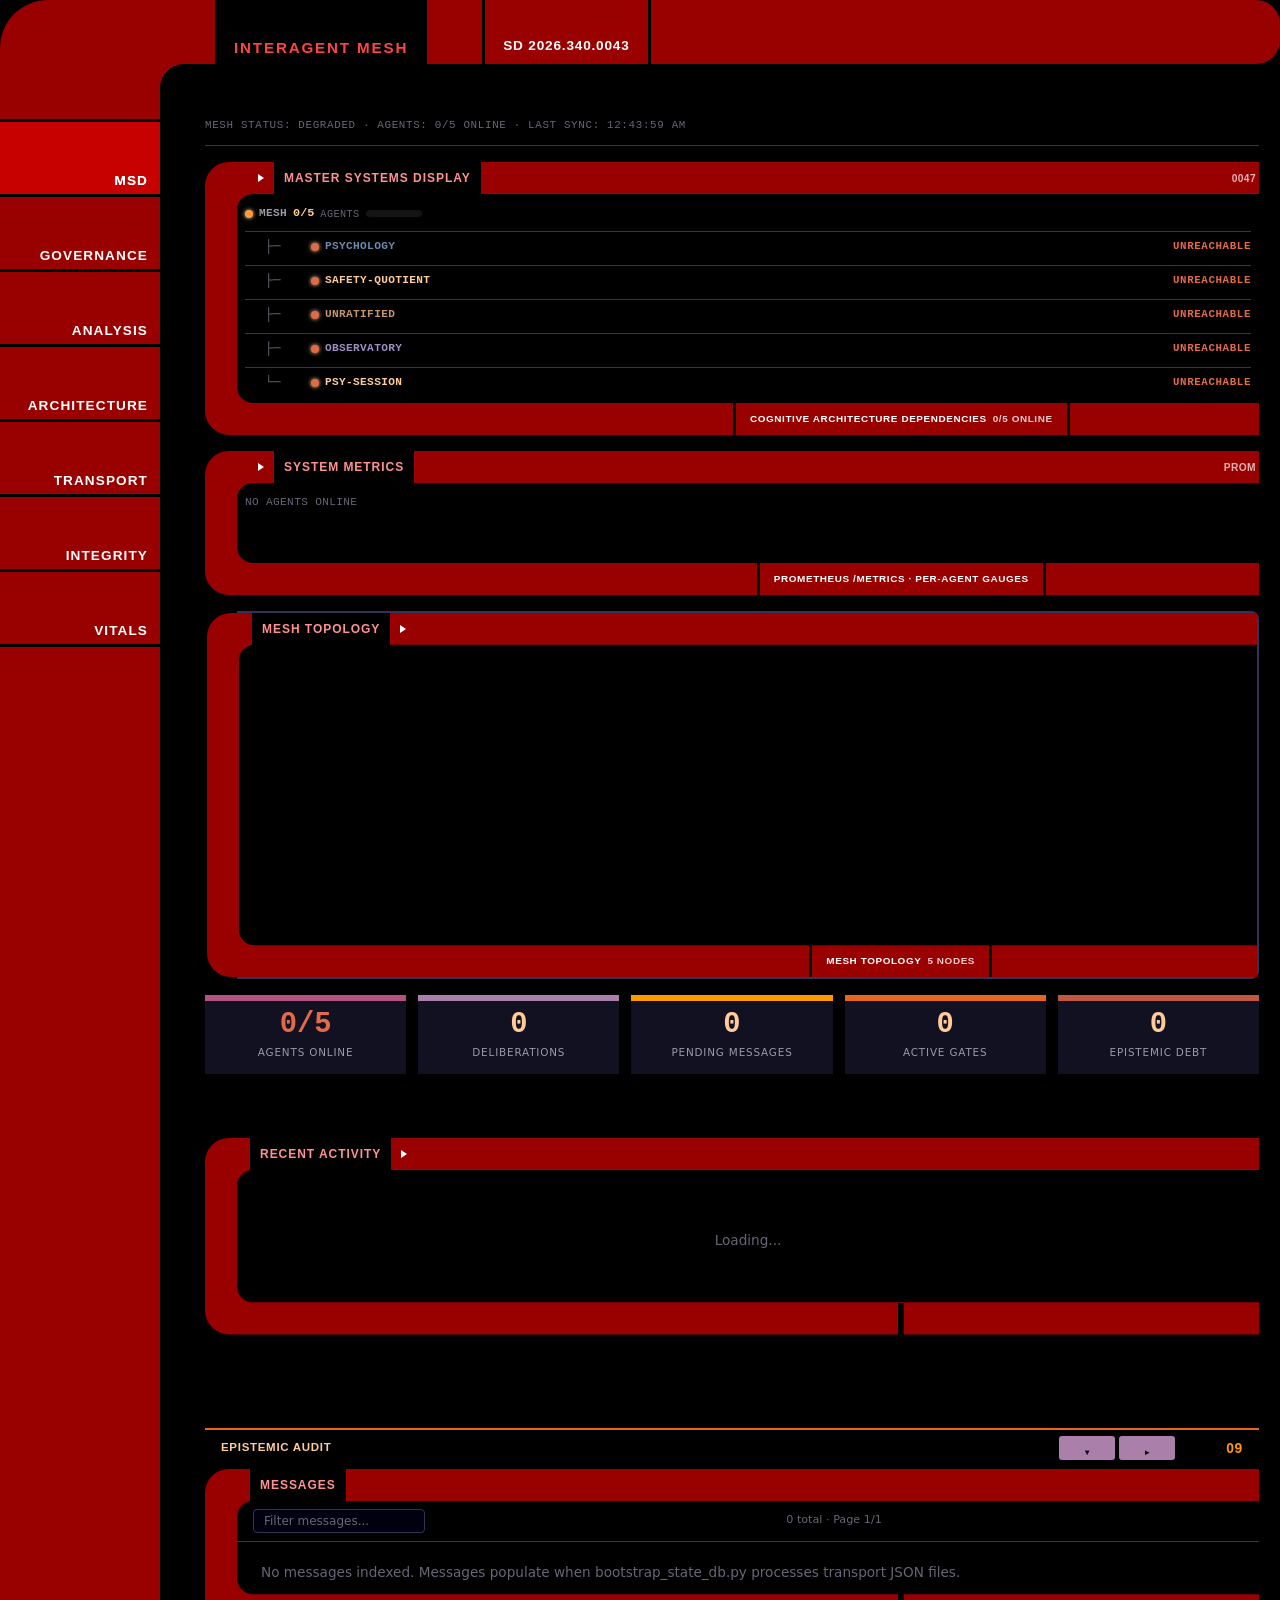
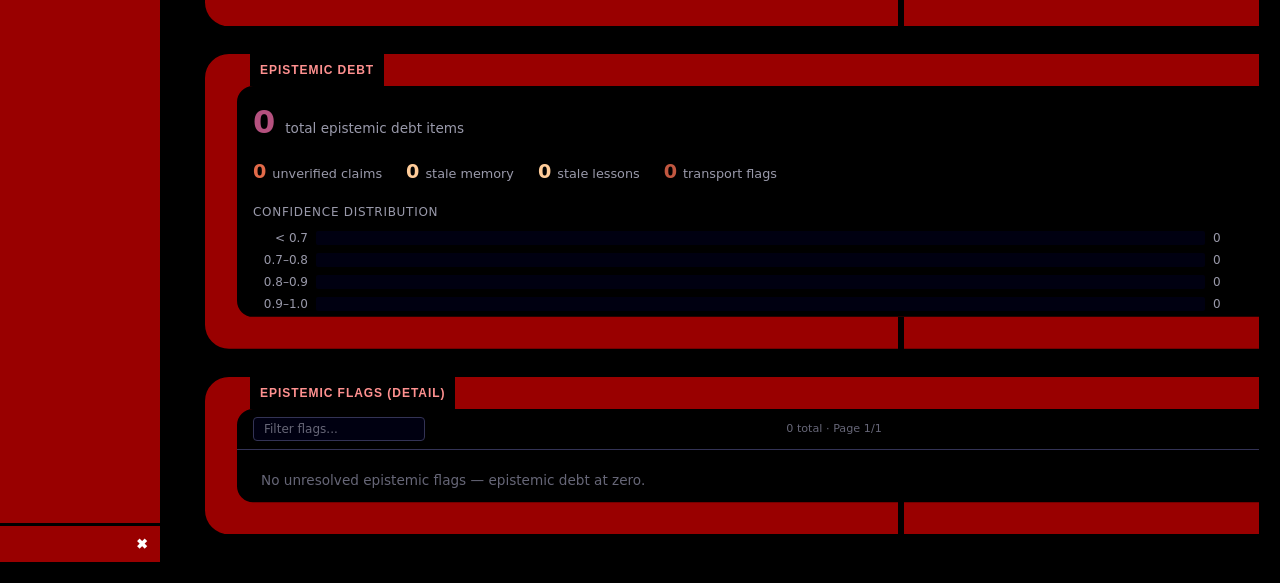
==== commit cbd05463: "Session 100: WebTransport prototype — browser↔meshd over QUIC Adds internal/webtransport package: HT" ====
--- a/internal/server/static/index.html
+++ b/internal/server/static/index.html
@@ -7,10 +7,7 @@
     <link rel="icon" href="/favicon.svg" type="image/svg+xml">
     <script type="application/ld+json">
     {
-        "@context": [
-            "https://schema.org",
-            {"sqm": "https://interagent.safety-quotient.dev/vocab#"}
-        ],
+        "@context": "https://schema.org",
         "@type": "SoftwareApplication",
         "@id": "https://interagent.safety-quotient.dev",
         "name": "safety-quotient-mesh",
@@ -1614,6 +1611,7 @@
     }
 })();
 </script>
+<script src="js/webtransport.js?v=BUILD_VERSION"></script>
 <script src="js/init.js?v=BUILD_VERSION"></script>
 
 </body>
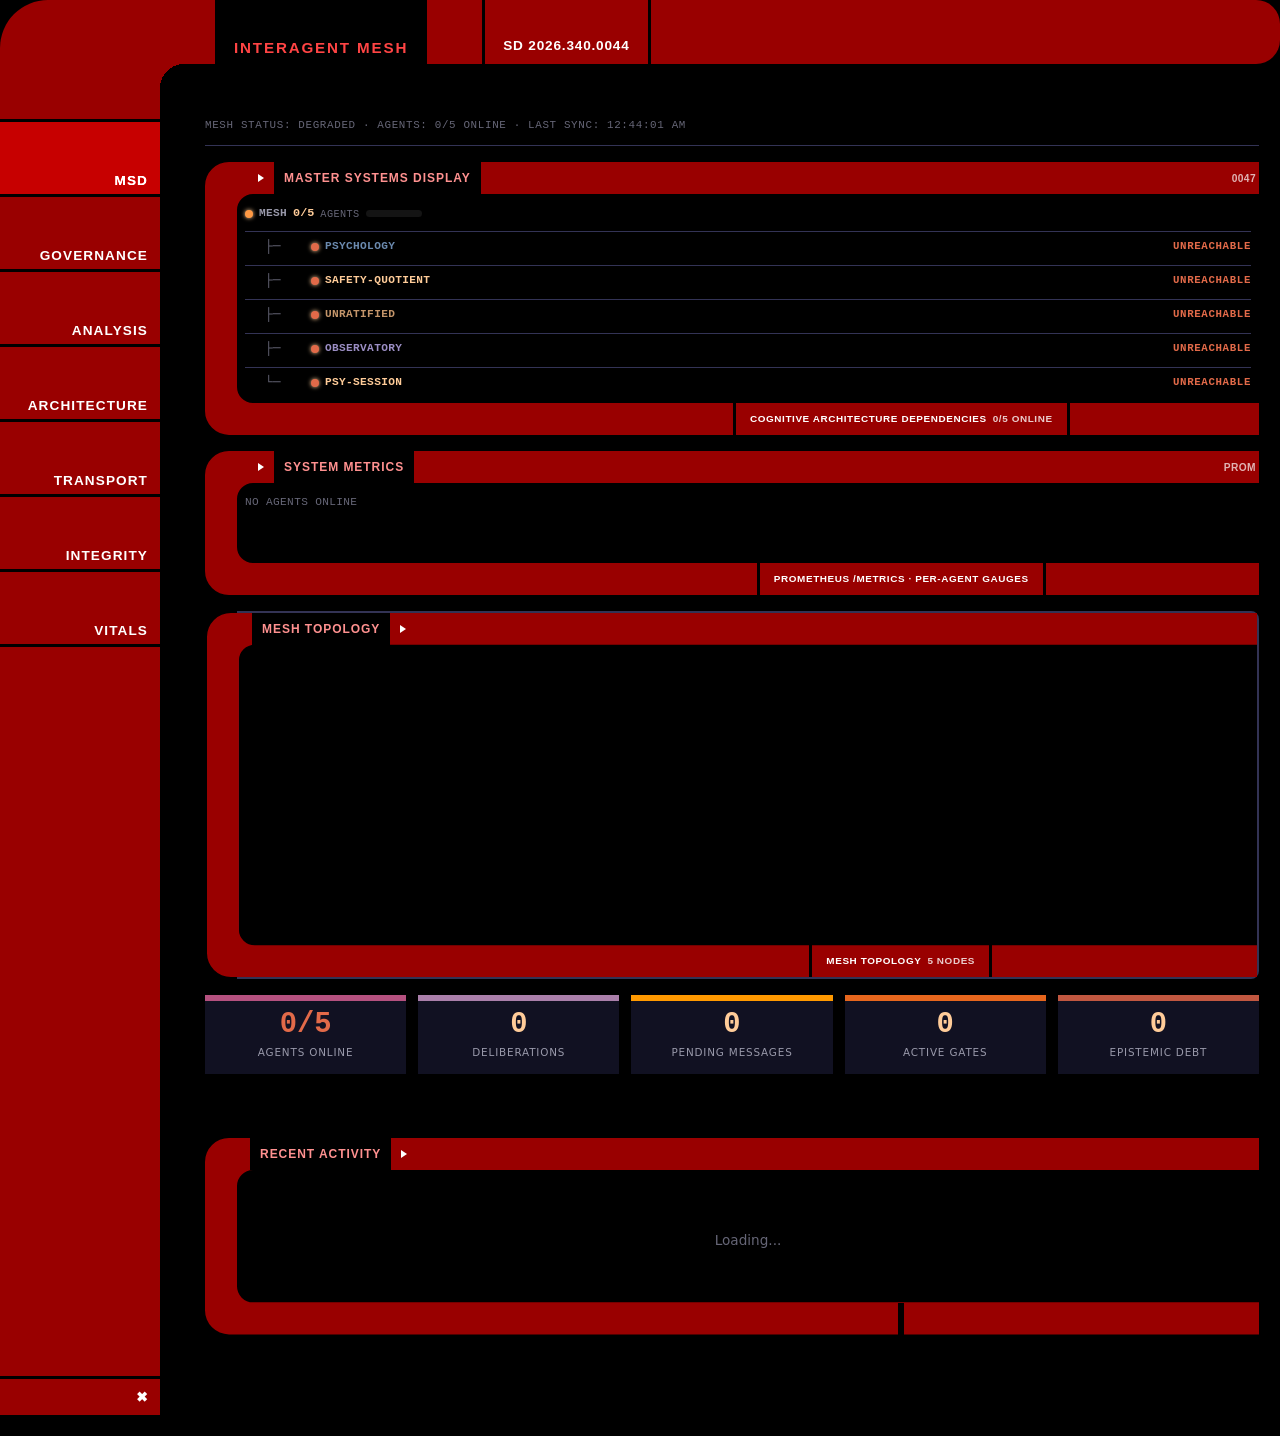
==== commit 7bf80f57: "Session 100: fix panel overlap — DOM repair for browser parser quirk Browser HTML parser ejects sci-" ====
--- a/internal/server/static/index.html
+++ b/internal/server/static/index.html
@@ -870,7 +870,6 @@
                         <div class="lcars-panel-header">Mesh Vocabulary <span class="lcars-panel-id">3004</span></div>
                         <div class="lcars-panel-body" id="lcars-sci-vocab"></div>
                     </div>
-                </div>
 
                 <!-- Computational Linguistics Record — zone-c footer + data pills -->
                 <div class="lcars-zone-c" style="margin-top:var(--gap-l);margin-bottom:var(--gap-xs)">
